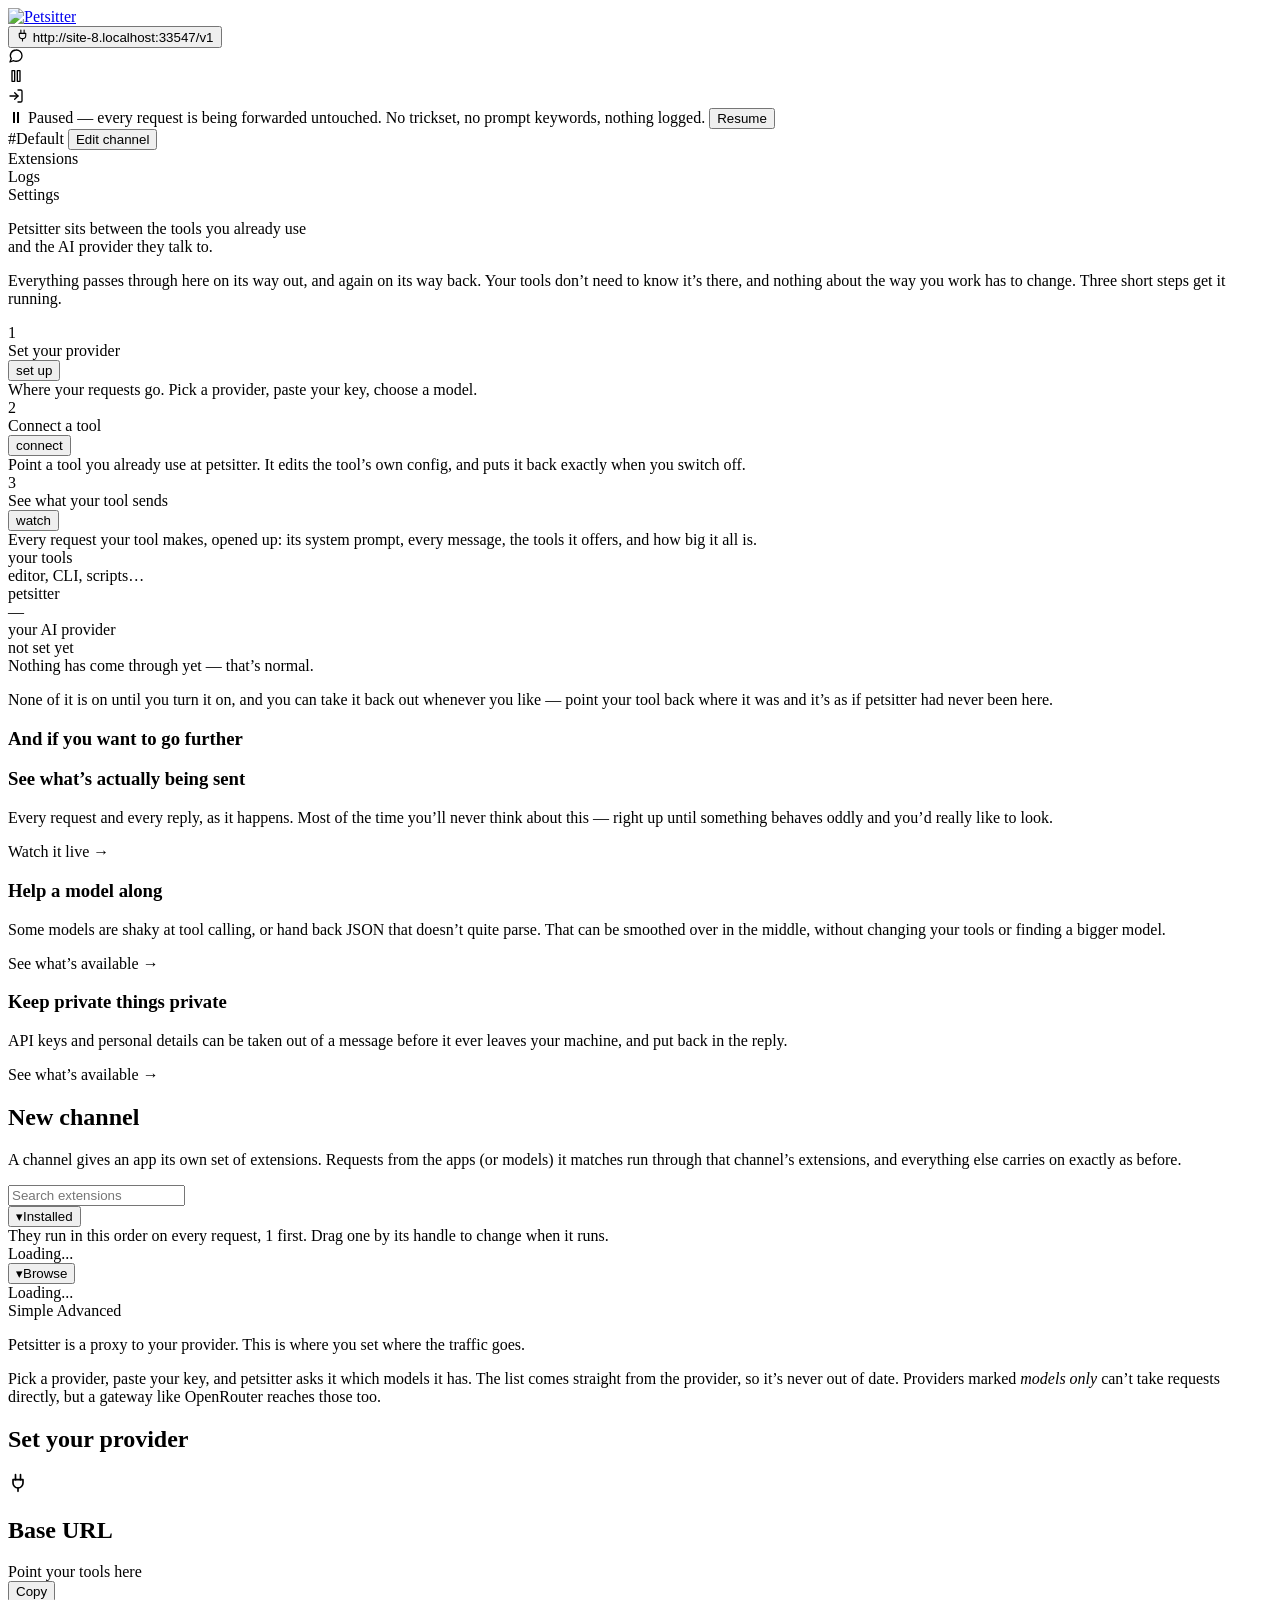
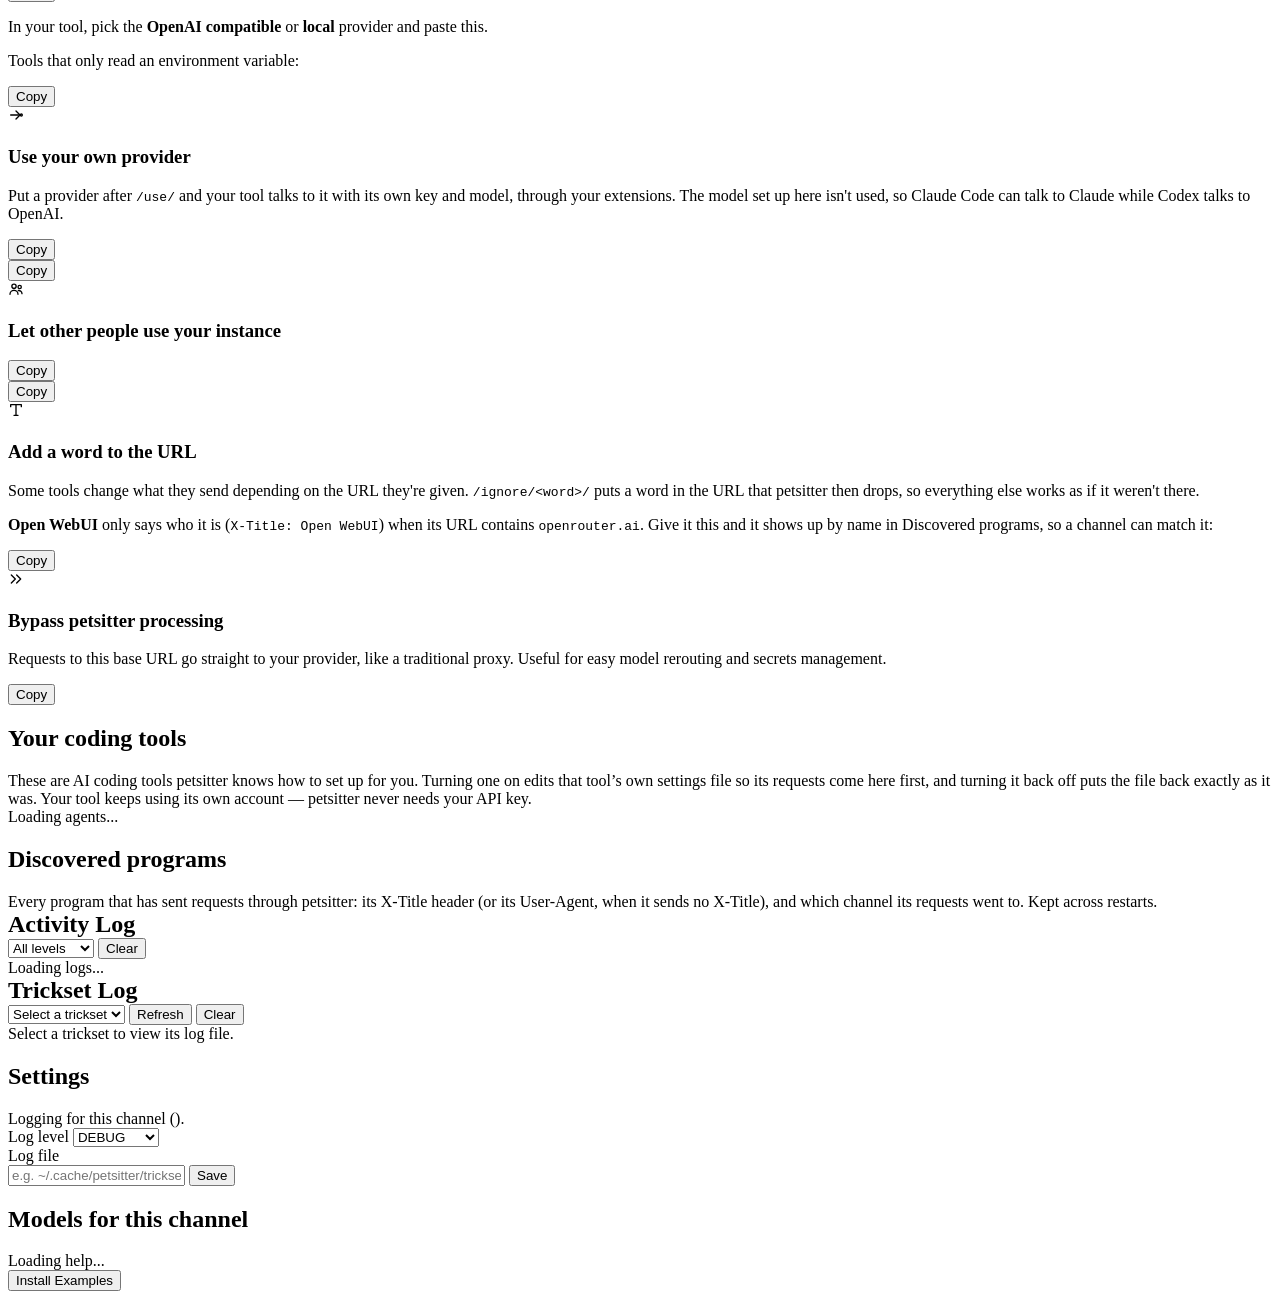
==== src/petsitter/gui/index.html @ 6521aab1 "Expose Petsitter, a new Help page, and streaming tool-call rewrites Expose Petsitter (new extension)" ====
<!DOCTYPE html>
<html lang="en">
<head>
<meta charset="UTF-8">
<meta name="viewport" content="width=device-width, initial-scale=1.0">
<title>PetSitter Dashboard</title>
<link rel="icon" type="image/png" href="/static/favicon.png">
<link rel="stylesheet" href="/static/styles.css">
<link rel="stylesheet" href="/static/vendor/github-dark.min.css">
<script src="/static/stream.js"></script>
<script src="/static/vendor/marked.min.js"></script>
<script src="/static/vendor/highlight.min.js"></script>
<script src="/static/vendor/mermaid.min.js"></script>
</head>
<body>

<header>
<div class="brand">
<a href="https://github.com/day50-dev/Petsitter" target="_blank" rel="noopener"><img src="/static/petsitter-logo-dark.svg" alt="Petsitter" id="brand-logo" title="Petsitter"></a>
</div>
<div class="info">
<button class="base-chip" id="base-chip" onclick="copyBaseUrl(this)" title="Base URL: click to copy">
<svg width="13" height="13" viewBox="0 0 24 24" fill="none" stroke="currentColor" stroke-width="2" stroke-linecap="round" stroke-linejoin="round" aria-hidden="true"><path d="M9 2v6"/><path d="M15 2v6"/><path d="M6 8h12v4a6 6 0 0 1-12 0V8z"/><path d="M12 18v4"/></svg>
<span id="base-chip-url"></span></button>
<div class="try-btn btn" id="try-btn" onclick="togglePlayground()" title="Try it &mdash; send a message through this channel">
<svg width="16" height="16" viewBox="0 0 24 24" fill="none" stroke="currentColor" stroke-width="2" stroke-linecap="round" stroke-linejoin="round"><path d="M21 11.5a8.4 8.4 0 0 1-9 8.4 8.9 8.9 0 0 1-3.8-.9L3 21l1.9-5.1A8.4 8.4 0 0 1 12 3a8.4 8.4 0 0 1 9 8.5z"/></svg>
</div>
<div class="pause-btn btn" id="pause-btn" onclick="togglePause()" title="Pause: forward every request untouched, no tricks, without shutting petsitter down">
<svg width="16" height="16" viewBox="0 0 24 24" fill="none" stroke="currentColor" stroke-width="2" stroke-linecap="round" stroke-linejoin="round"><rect x="6" y="4" width="4" height="16"/><rect x="14" y="4" width="4" height="16"/></svg>
</div>
<div class="exit-btn btn" onclick="shutdownPetsitter()" title="Shutdown &amp; restore configuration">
<svg width="16" height="16" viewBox="0 0 24 24" fill="none" stroke="currentColor" stroke-width="2" stroke-linecap="round" stroke-linejoin="round"><path d="M15 3h4a2 2 0 0 1 2 2v14a2 2 0 0 1-2 2h-4"/><polyline points="10 17 15 12 10 7"/><line x1="15" y1="12" x2="3" y2="12"/></svg>
</div>
</div>
</header>

<div class="paused-banner" id="paused-banner">
<span>&#9208; Paused &mdash; every request is being forwarded untouched. No trickset, no prompt keywords, nothing logged.</span>
<button class="btn btn-sm" onclick="togglePause()">Resume</button>
</div>

<div class="app-shell">
<!-- Channels are tricksets. Each one is a lane of traffic: requests from the
     apps (and models) it matches run through its extensions. They are all
     live at once; picking one here only chooses what the tabs show. -->
<nav class="chan-rail" id="chan-rail" aria-label="Channels"></nav>
<div class="rail-backdrop" onclick="toggleRail(true)" aria-hidden="true"></div>
<div class="app-main">
<!-- The selected channel, like a chat app's channel topic bar. -->
<div class="rule-bar" id="ts-bar">
<div class="rule-row">
<span class="chan-title"><span class="chan-glyph" id="chan-glyph">#</span><span id="rule-name">Default</span></span>
<span class="rule-sentence" id="rule-sentence"></span>
<button class="btn btn-sm btn-secondary" id="rule-edit-btn" onclick="openRuleEditor(false)">Edit channel</button>
</div>
<div class="rule-editor" id="rule-editor" hidden></div>
<div class="chan-off-note" id="chan-off-note" hidden></div>
</div>

<div class="tabs">
<div class="tab active" data-tab="tricks" onclick="switchTab('tricks')">Extensions</div>
<div class="tab" data-tab="logs" onclick="switchTab('logs')">Logs</div>
<div class="tab" data-tab="settings" onclick="switchTab('settings')">Settings</div>
</div>

<!-- === START HERE TAB === -->
<div class="tab-pane active" id="tab-intro">
<div class="intro">

  <p class="intro-lead">Petsitter sits between the tools you already use<br>and the AI provider they talk to.</p>
  <p class="intro-sub">Everything passes through here on its way out, and again on its way back.
  Your tools don&rsquo;t need to know it&rsquo;s there, and nothing about the way you work has to change.
  Three short steps get it running.</p>

  <div class="onboard" id="onboard">
    <div class="onboard-step" id="ob-step1" data-ob="1">
      <div class="ob-badge" id="ob-badge1">1</div>
      <div class="ob-content">
        <div class="ob-top"><div class="ob-title">Set your provider</div>
          <button class="btn btn-sm btn-neutral ob-toggle" id="ob-toggle1" onclick="obToggle(1)">set up</button></div>
        <div class="ob-desc">Where your requests go. Pick a provider, paste your key, choose a model.</div>
        <div class="ob-detail" id="ob-detail1" hidden>
          <div class="ob-sum" id="ob-sum1"></div>
          <div id="prov-panel-intro"></div>
        </div>
      </div>
    </div>
    <div class="onboard-step" id="ob-step2" data-ob="2">
      <div class="ob-badge" id="ob-badge2">2</div>
      <div class="ob-content">
        <div class="ob-top"><div class="ob-title">Connect a tool</div>
          <button class="btn btn-sm btn-neutral ob-toggle" id="ob-toggle2" onclick="obToggle(2)">connect</button></div>
        <div class="ob-desc">Point a tool you already use at petsitter. It edits the tool&rsquo;s own config, and puts it back exactly when you switch off.</div>
        <div class="ob-detail" id="ob-detail2" hidden>
          <div class="ob-sum" id="ob-sum2"></div>
          <div class="ob-tools" id="ob-tools"></div>
        </div>
      </div>
    </div>
    <div class="onboard-step" id="ob-step3" data-ob="3">
      <div class="ob-badge" id="ob-badge3">3</div>
      <div class="ob-content">
        <div class="ob-top"><div class="ob-title">See what your tool sends</div>
          <button class="btn btn-sm btn-neutral ob-toggle" id="ob-toggle3" onclick="obToggle(3)">watch</button></div>
        <div class="ob-desc">Every request your tool makes, opened up: its system prompt, every message, the tools it offers, and how big it all is.</div>
        <div class="ob-detail" id="ob-detail3" hidden>
          <div class="ob-sum" id="ob-sum3"></div>
          <div class="ob-demo">
            <div class="ob-demo-title">Context Monitor</div>
            <p>Use your tool as normal, or send a message from <b>Try it</b>, and watch each request show up.</p>
            <button class="btn btn-sm btn-primary" onclick="openContextMonitor()">Open Context Monitor</button>
          </div>
        </div>
      </div>
    </div>
  </div>

  <div class="intro-flow">
    <div class="inode">
      <div class="inode-name">your tools</div>
      <div class="inode-sub" id="intro-tools">editor, CLI, scripts&hellip;</div>
    </div>
    <div class="iwire"><i></i><i></i><i></i></div>
    <div class="inode inode-self">
      <div class="inode-name">petsitter</div>
      <div class="inode-sub" id="intro-listen">&mdash;</div>
    </div>
    <div class="iwire"><i></i><i></i><i></i></div>
    <div class="inode">
      <div class="inode-name">your AI provider</div>
      <div class="inode-sub" id="intro-model">not set yet</div>
    </div>
  </div>

  <div class="intro-status" id="intro-status">
    <span class="idot"></span><span id="intro-status-text">Nothing has come through yet &mdash; that&rsquo;s normal.</span>
  </div>

  <p class="intro-note">None of it is on until you turn it on, and you can take it back out whenever you
  like &mdash; point your tool back where it was and it&rsquo;s as if petsitter had never been here.</p>

  <div class="intro-more"><h3>And if you want to go further</h3></div>
  <div class="intro-cards">
    <div class="intro-card" role="button" tabindex="0" onclick="switchTab('logs')"
         onkeydown="if(event.key==='Enter'||event.key===' '){event.preventDefault();switchTab('logs');}">
      <h3>See what&rsquo;s actually being sent</h3>
      <p>Every request and every reply, as it happens. Most of the time you&rsquo;ll never think about
      this &mdash; right up until something behaves oddly and you&rsquo;d really like to look.</p>
      <span class="intro-go">Watch it live <span aria-hidden="true">&rarr;</span></span>
    </div>
    <div class="intro-card" role="button" tabindex="0" onclick="switchTab('tricks')"
         onkeydown="if(event.key==='Enter'||event.key===' '){event.preventDefault();switchTab('tricks');}">
      <h3>Help a model along</h3>
      <p>Some models are shaky at tool calling, or hand back JSON that doesn&rsquo;t quite parse.
      That can be smoothed over in the middle, without changing your tools or finding a bigger model.</p>
      <span class="intro-go">See what&rsquo;s available <span aria-hidden="true">&rarr;</span></span>
    </div>
    <div class="intro-card" role="button" tabindex="0" onclick="switchTab('tricks')"
         onkeydown="if(event.key==='Enter'||event.key===' '){event.preventDefault();switchTab('tricks');}">
      <h3>Keep private things private</h3>
      <p>API keys and personal details can be taken out of a message before it ever leaves
      your machine, and put back in the reply.</p>
      <span class="intro-go">See what&rsquo;s available <span aria-hidden="true">&rarr;</span></span>
    </div>
  </div>

</div>
</div>

<!-- === NEW CHANNEL: its own page, reached from the rail's "Add channel" === -->
<div class="tab-pane" id="tab-newchannel">
<div class="newchan">
<h2>New channel</h2>
<p class="newchan-lead">A channel gives an app its own set of extensions. Requests from the apps
(or models) it matches run through that channel&rsquo;s extensions, and everything else carries on
exactly as before.</p>
<div class="rule-editor newchan-form" id="newchannel-form"></div>
</div>
</div>

<!-- === TRICKS TAB (shown as "Extensions") === -->
<div class="tab-pane" id="tab-tricks">
<div class="tricks-context" id="tricks-context" hidden></div>
<div class="ext">
<aside class="card ext-side">
<input type="search" id="trick-search" class="ext-search" placeholder="Search extensions" title="Search by name, what it does, or keyword" oninput="filterAvailable()" spellcheck="false">
<section class="ext-sec ext-sec-installed" id="ext-sec-installed">
<button class="ext-sec-h" onclick="toggleExtSec('installed')" aria-expanded="true">
<span class="ext-chev" aria-hidden="true">&#9662;</span><span class="ext-sec-title">Installed</span><span class="ext-count" id="ext-installed-count"></span>
</button>
<div class="ext-sec-body">
<div class="ext-sec-desc">They run in this order on every request, 1 first. Drag one by its handle to change when it runs.</div>
<div id="loaded-tricks"><div class="loader">Loading...</div></div>
</div>
</section>
<section class="ext-sec ext-sec-browse" id="ext-sec-browse">
<button class="ext-sec-h" onclick="toggleExtSec('browse')" aria-expanded="true">
<span class="ext-chev" aria-hidden="true">&#9662;</span><span class="ext-sec-title">Browse</span><span class="ext-count" id="ext-browse-count"></span>
</button>
<div class="ext-sec-body">
<div id="available-tricks"><div class="loader">Loading...</div></div>
<div class="browse-status" id="avail-status"></div>
</div>
</section>
</aside>
<main class="card ext-detail" id="ext-detail"></main>
</div>
</div>

<!-- === MODELS TAB === -->
<div class="tab-pane" id="tab-models">
<div class="models-body">
<div class="ts-pills" id="model-method-pills">
<span class="pill active" id="mm-simple" onclick="setModelMethod('simple')">Simple</span>
<span class="pill" id="mm-advanced" onclick="setModelMethod('advanced')">Advanced</span>
</div>
<div id="model-method-simple">
<div class="tab-intro">
<p class="intro-lead">Petsitter is a proxy to your provider. This is where you set where the traffic goes.</p>
<p class="intro-sub">Pick a provider, paste your key, and petsitter asks it which models it has. The list comes
straight from the provider, so it&rsquo;s never out of date. Providers marked <em>models only</em> can&rsquo;t
take requests directly, but a gateway like OpenRouter reaches those too.</p>
</div>
<div class="card">
<div class="card-title"><h2>Set your provider</h2></div>
<div id="prov-panel-models"></div>
</div>
</div>
<div id="model-method-advanced" hidden>
<div class="card">
<div class="section-desc">Some tricks (kennel, multiconsult) route subtasks to a named role, so they reach more than
the default model. Set an API key to false (passthrough) to let the client supply its own key.</div>
<datalist id="role-model-list"></datalist>
<div class="models-list" id="model-list"><div class="loader">Loading...</div></div>
</div>
</div>
</div>
</div>

<!-- === CONNECTING: the address tools point at === -->
<div class="tab-pane" id="tab-connecting">
<div class="connecting">
<div id="upstream-error"></div>
<section class="info-card">
<div class="info-card-head">
<span class="info-card-icon" aria-hidden="true"><svg width="20" height="20" viewBox="0 0 24 24" fill="none" stroke="currentColor" stroke-width="2" stroke-linecap="round" stroke-linejoin="round"><path d="M9 2v6"/><path d="M15 2v6"/><path d="M6 8h12v4a6 6 0 0 1-12 0V8z"/><path d="M12 18v4"/></svg></span>
<div>
<h2>Base URL</h2>
<div class="info-card-sub">Point your tools here</div>
</div>
</div>
<div class="copy-row">
<code id="base-url"></code>
<button class="btn btn-primary" onclick="copyText('base-url', this)">Copy</button>
</div>
<p>In your tool, pick the <b>OpenAI compatible</b> or <b>local</b> provider and paste this.</p>
<div class="info-card-divider"></div>
<p class="connecting-sub">Tools that only read an environment variable:</p>
<div class="copy-row">
<code id="base-url-env"></code>
<button class="btn btn-secondary" onclick="copyText('base-url-env', this)">Copy</button>
</div>
</section>
<section class="conn-sec">
<div class="conn-sec-head"><span class="conn-sec-icon" aria-hidden="true"><svg width="16" height="16" viewBox="0 0 24 24" fill="none" stroke="currentColor" stroke-width="2" stroke-linecap="round" stroke-linejoin="round"><path d="M4 12h12"/><path d="M12 6l6 6-6 6"/><circle cx="20" cy="12" r="1.5"/></svg></span><h3>Use your own provider</h3></div>
<p>Put a provider after <code>/use/</code> and your tool talks to it with its own key and model, through your extensions. The model set up here isn't used, so Claude Code can talk to Claude while Codex talks to OpenAI.</p>
<div class="copy-row">
<code id="use-claude"></code>
<button class="btn btn-secondary" onclick="copyText('use-claude', this)">Copy</button>
</div>
<div class="copy-row">
<code id="use-codex"></code>
<button class="btn btn-secondary" onclick="copyText('use-codex', this)">Copy</button>
</div>
</section>
<section class="conn-sec">
<div class="conn-sec-head"><span class="conn-sec-icon" aria-hidden="true"><svg width="16" height="16" viewBox="0 0 24 24" fill="none" stroke="currentColor" stroke-width="2" stroke-linecap="round" stroke-linejoin="round"><circle cx="9" cy="8" r="3.2"/><path d="M3 20c0-3.3 2.7-6 6-6s6 2.7 6 6"/><circle cx="17.5" cy="9" r="2.5"/><path d="M15.5 14.3A5 5 0 0 1 21 19"/></svg></span><h3>Let other people use your instance</h3></div>
<p id="share-lead"></p>
<div id="share-rows"><div class="copy-row">
<code id="share-claude"></code>
<button class="btn btn-secondary" onclick="copyText('share-claude', this)">Copy</button>
</div>
<div class="copy-row">
<code id="share-codex"></code>
<button class="btn btn-secondary" onclick="copyText('share-codex', this)">Copy</button>
</div>
</div>
<div id="share-start" hidden><div class="copy-row">
<code id="share-cmd"></code>
<button class="btn btn-secondary" onclick="copyText('share-cmd', this)">Copy</button>
</div>
</div>
</section>
<section class="conn-sec">
<div class="conn-sec-head"><span class="conn-sec-icon" aria-hidden="true"><svg width="16" height="16" viewBox="0 0 24 24" fill="none" stroke="currentColor" stroke-width="2" stroke-linecap="round" stroke-linejoin="round"><path d="M4 7V4h16v3"/><path d="M9 20h6"/><path d="M12 4v16"/></svg></span><h3>Add a word to the URL</h3></div>
<p>Some tools change what they send depending on the URL they're given. <code>/ignore/&lt;word&gt;/</code> puts a word in the URL that petsitter then drops, so everything else works as if it weren't there.</p>
<p><b>Open WebUI</b> only says who it is (<code>X-Title: Open WebUI</code>) when its URL contains <code>openrouter.ai</code>. Give it this and it shows up by name in Discovered programs, so a channel can match it:</p>
<div class="copy-row">
<code id="ignore-openwebui"></code>
<button class="btn btn-secondary" onclick="copyText('ignore-openwebui', this)">Copy</button>
</div>
</section>
<section class="conn-sec">
<div class="conn-sec-head"><span class="conn-sec-icon" aria-hidden="true"><svg width="16" height="16" viewBox="0 0 24 24" fill="none" stroke="currentColor" stroke-width="2" stroke-linecap="round" stroke-linejoin="round"><path d="M5 6l6 6-6 6"/><path d="M13 6l6 6-6 6"/></svg></span><h3>Bypass petsitter processing</h3></div>
<p>Requests to this base URL go straight to your provider, like a traditional proxy. Useful for easy model rerouting and secrets management.</p>
<div class="copy-row">
<code id="bypass-url"></code>
<button class="btn btn-secondary" onclick="copyText('bypass-url', this)">Copy</button>
</div>
</section>
</div>
</div>

<!-- === AGENTS TAB === -->
<div class="tab-pane" id="tab-agents">
<div class="card">
<div class="card-title"><h2>Your coding tools</h2></div>
<div class="agent-description">These are AI coding tools petsitter knows how to set up for you. Turning one on
edits that tool&rsquo;s own settings file so its requests come here first, and turning it back off puts the
file back exactly as it was. Your tool keeps using its own account &mdash; petsitter never needs your API key.</div>
<div id="agent-setup-panel" style="display:none">
<div class="agent-log-panel" id="agent-log-panel">
<div class="agent-log-header">
<span id="agent-log-title">Setting up...</span>
<button class="btn btn-sm btn-secondary" onclick="closeAgentLog()" title="Close agent setup log">Close</button>
</div>
<div class="agent-log-content" id="agent-log-content"><div class="loader">Starting...</div></div>
<div class="agent-log-status" id="agent-log-status"></div>
</div>
</div>
<div id="agents-grid" class="agents-grid"><div class="loader">Loading agents...</div></div>
</div>
<div class="card" id="discovered-card">
<div class="card-title"><h2>Discovered programs</h2><span class="ext-count" id="discovered-count"></span></div>
<div class="section-desc">Every program that has sent requests through petsitter: its X-Title header (or its
User-Agent, when it sends no X-Title), and which channel its requests went to. Kept across restarts.</div>
<div id="discovered-list"></div>
</div>
</div>

<!-- === LOGS TAB === -->
<div class="tab-pane" id="tab-logs">
<div class="card">
<div class="log-controls">
<h2 style="margin:0">Activity Log</h2>

<select id="level-filter" onchange="changeLogLevel()" title="Filter log entries by level">
<option value="">All levels</option>
<option value="INFO">INFO</option>
<option value="DEBUG">DEBUG</option>
<option value="WARNING">WARNING</option>
<option value="ERROR">ERROR</option>
</select>
<button class="btn btn-secondary btn-sm" onclick="clearLogDisplay()" title="Clear all log entries">Clear</button>
<span class="log-count" id="log-count"></span>
</div>
<div class="log-viewer" id="log-viewer"><div class="loader">Loading logs...</div></div>
</div>

<div class="card">
<div class="log-controls">
<h2 style="margin:0">Trickset Log</h2>
<select id="tslog-select" onchange="refreshTricksetLog()" title="Trickset whose log file to view">
<option value="">Select a trickset</option>
</select>
<button class="btn btn-secondary btn-sm" onclick="refreshTricksetLog()" title="Reload the trickset's log file">Refresh</button>
<button class="btn btn-secondary btn-sm" onclick="clearTricksetLogDisplay()" title="Clear the trickset log view">Clear</button>
<span class="log-count" id="tslog-count"></span>
</div>
<div class="log-file" id="tslog-file" title="Log file path"></div>
<div class="log-viewer" id="tslog-viewer"><div class="empty">Select a trickset to view its log file.</div></div>
</div>
</div>

<!-- === SETTINGS TAB === -->
<div class="tab-pane" id="tab-settings">
<div class="card">
<h2>Settings</h2>
<div class="section-desc">Logging for this channel (<span id="ts-settings-scope"></span>).</div>
<div class="settings-group">
<div class="setting-row">
<label class="setting-label" for="ts-loglevel">Log level</label>
<select id="ts-loglevel" onchange="saveLoglevel(this.value)" title="Log level for this channel's log file">
<option value="DEBUG">DEBUG</option>
<option value="INFO">INFO</option>
<option value="WARNING">WARNING</option>
<option value="ERROR">ERROR</option>
</select>
</div>
<div class="setting-row">
<label class="setting-label" for="ts-logfile">Log file</label>
<div class="setting-input-row">
<input type="text" id="ts-logfile" spellcheck="false" autocomplete="off" placeholder="e.g. ~/.cache/petsitter/tricksets/name.log" title="Absolute path to this channel's log file">
<button class="btn btn-secondary btn-sm" onclick="saveLogfile()" title="Save this channel's log file path">Save</button>
</div>
</div>
</div>
</div>
<div class="card">
<h2>Models for this channel</h2>
<div class="section-desc" id="ts-models-note"></div>
<div class="models-list" id="ts-model-list"></div>
</div>
</div>

<!-- === HELP TAB === -->
<div class="tab-pane" id="tab-help">
<div class="card">
<div id="help-content"><div class="loader">Loading help...</div></div>
<div class="help-examples">
<button class="btn btn-accent" id="btn-install-examples" onclick="installExamples()" title="Install the example channels and their extensions">Install Examples</button>
<div id="install-examples-result" style="margin-top:8px"></div>
</div>
</div>
</div>
</div>
</div>

<script>
// ---- utils ----
function showToast(msg, isError) {
  const el = document.createElement('div');
  el.className = 'toast' + (isError ? ' error' : '');
  el.textContent = msg;
  document.body.appendChild(el);
  setTimeout(() => el.remove(), 2500);
}
async function fetchJSON(url, opts) {
  const r = await fetch(url, opts);
  if (!r.ok) { const e = await r.json().catch(()=>({})); throw new Error(e.error || r.statusText); }
  return r.json();
}
function escapeHtml(s) { return String(s).replace(/&/g,'&amp;').replace(/</g,'&lt;').replace(/>/g,'&gt;').replace(/"/g,'&quot;').replace(/'/g,'&#39;'); }
function html(strings, ...vals) {
  return strings.reduce((r, s, i) => r + s + (i < vals.length ? escapeHtml(vals[i]) : ''), '');
}

// ---- tabs ----
let currentTab = 'intro';

let _prevTab = null;
const NO_CHANNEL_TABS = ['intro', 'help', 'newchannel', 'connecting', 'agents', 'models'];
function switchTab(name) {
  // Changing the hash calls back into here for the tab we're already on;
  // per-page setup that resets state (the New channel form) runs on arrival only.
  const arriving = currentTab !== name;
  if (arriving) _prevTab = currentTab;
  if (name !== 'tricks') dismissTricksContext();
  currentTab = name;
  document.querySelectorAll('.tab').forEach(t => t.classList.toggle('active', t.dataset.tab === name));
  document.querySelectorAll('.tab-pane').forEach(p => p.classList.toggle('active', p.id === 'tab-'+name));
  // The trickset picker and filter bar belong to a trickset; on the intro they
  // are vocabulary nobody has met yet. This is a body class rather than an
  // inline style because switchTrickset() clears ts-bar's inline display
  // whenever it runs, which on boot happens after this.
  document.body.classList.toggle('on-intro', name === 'intro');
  document.body.classList.toggle('no-channel', NO_CHANNEL_TABS.includes(name));
  if (typeof _closeMobileRail === 'function') _closeMobileRail();
  if (typeof renderChannelRail === 'function') renderChannelRail();
  if (typeof queueFitExtPanes === 'function') queueFitExtPanes();
  if (name === 'intro') refreshIntro();
  if (name === 'help') loadHelpContent();
  if (name === 'connecting') paintBaseUrl();
  if (name === 'newchannel' && (arriving || _newChanPrefill)) openRuleEditor(true);
  // Always from the server: either picker (or the pet CLI) may have changed it.
  if (name === 'models') { fetchModels(); if (arriving) restoreProviderSelection(); }
  if (name === 'settings') renderChannelModels();
  if (name === 'logs') {
    populateTsLogSelect();
    refreshTricksetLog();
    startTricksetLogPolling();
  } else {
    stopTricksetLogPolling();
  }
  updateHash();
}

function updateHash() {
  // An open extension page gets its own link, so it can be shared.
  const ext = (currentTab === 'tricks' && _extSel) ? '/' + encodeURIComponent(_extSel) : '';
  location.hash = currentTab + '/' + selectedTrickset + ext;
}

function parseHash() {
  var raw = location.hash.replace('#', '') || 'intro/_default';
  var parts = raw.split('/');
  var tab = parts[0] || 'intro';
  var ts = parts[1] || '_default';
  var ext = parts[2] ? decodeURIComponent(parts.slice(2).join('/')) : null;
  if (NO_CHANNEL_TABS.includes(tab)) ts = '_default';
  var hasPane = !!document.getElementById('tab-' + tab);
  if (!hasPane) { tab = 'intro'; ts = '_default'; }
  return {tab, ts, ext};
}

let _helpLoaded = false;
let _mermaidReady = false;
// The one question Help can answer live: is anything coming through?
function renderHelpStatus() {
  const el = document.getElementById('help-status');
  if (!el) return;
  const progs = (_traffic.programs || []).slice().sort((a, b) => a.ago - b.ago);
  let html;
  if (_upstream && !_upstream.ok) {
    html = `<span class="hs-dot bad"></span><span><b>Your provider isn't answering.</b> ${escapeHtml(_upstream.error || _upstream.target || '')} `
      + `Check <a href="#models/_default">Models</a>.</span>`;
  } else if (!progs.length) {
    html = `<span class="hs-dot"></span><span><b>Nothing has come through yet.</b> Point a tool at `
      + `<code>${escapeHtml(baseUrl())}</code> (<a href="#connecting/_default">Connecting</a>) and use it.</span>`;
  } else {
    const name = p => escapeHtml(p.x_title || p.key || 'a program');
    const chans = p => Object.keys(p.channels || {}).map(c => c === '_default' ? 'Default' : '#' + c).join(', ');
    // Programs are remembered across restarts: only a recent request says it's working now.
    const recent = progs[0].ago < 3600;
    html = `<span class="hs-dot${recent ? ' ok' : ''}"></span><span><b>${recent ? "It's working." : 'Nothing in the last hour.'}</b> `
      + progs.slice(0, 3).map(p => `${name(p)}: ${p.count} request${p.count === 1 ? '' : 's'}, last ${_ago(p.ago)}, through ${escapeHtml(chans(p))}`).join('. ')
      + (progs.length > 3 ? `. And ${progs.length - 3} more on <a href="#agents/_default">Agents</a>` : '') + `.</span>`;
  }
  el.innerHTML = html;
}

async function loadHelpContent() {
  if (_helpLoaded) return;
  _helpLoaded = true;
  try {
    // docs/help.md. Its links to the other docs are relative to docs/: send
    // those to GitHub. Its screenshots ship in the package, under /static.
    const md = await (await fetch('/api/help')).text();
    const html = marked.parse(md);   // hard-wrapped: a single newline isn't a break
    const box = document.getElementById('help-content');
    box.innerHTML = html;
    box.querySelectorAll('img[src]').forEach(img => {
      img.src = img.getAttribute('src').replace(/^(\.\.\/)?src\/petsitter\/gui\//, '/static/');
      img.loading = 'lazy';
    });
    renderHelpStatus();
    const DOCS = 'https://github.com/day50-dev/Petsitter/blob/main/docs/';
    box.querySelectorAll('a[href]').forEach(a => {
      const href = a.getAttribute('href');
      if (/^(https?:|mailto:|#)/.test(href)) return;
      a.href = new URL(href, DOCS).href;
      a.target = '_blank';
      a.rel = 'noopener';
    });
    document.querySelectorAll('#help-content pre code').forEach(block => {
      if (!block.classList.contains('language-mermaid')) hljs.highlightElement(block);
    });
    renderMermaidDiagrams();
  } catch(e) {
    document.getElementById('help-content').innerHTML = '<div class="empty">Failed to load help content.</div>';
  }
}

async function renderMermaidDiagrams() {
  const blocks = document.querySelectorAll('#help-content pre code.language-mermaid');
  if (!blocks.length) return;
  if (!_mermaidReady) {
    try {
      mermaid.initialize({ startOnLoad: false, theme: 'dark', themeVariables: { darkMode: true } });
      _mermaidReady = true;
    } catch(e) {
      console.error('mermaid init failed:', e);
      return;
    }
  }
  for (const block of blocks) {
    try {
      const id = 'mermaid-' + Math.random().toString(36).slice(2, 9);
      const { svg } = await mermaid.render(id, block.textContent);
      const pre = block.closest('pre');
      const wrapper = document.createElement('div');
      wrapper.className = 'mermaid-diagram';
      wrapper.innerHTML = svg;
      pre.replaceWith(wrapper);
    } catch(e) {
      console.error('mermaid render failed:', e);
      block.closest('pre').classList.add('mermaid-error');
    }
  }
}

window.addEventListener('hashchange', function() {
  var p = parseHash();
  if (p.tab === 'tricks' && p.ext !== _extSel) {
    _extSel = p.ext;
    _extView = _defaultExtView(p.ext);
    document.querySelectorAll('.ext-item').forEach(el => el.classList.toggle('selected', el.dataset.key === _extSel));
    renderExtDetail();
  }
  switchTab(p.tab);
  if (p.ts !== '_default' || p.tab === 'tricks' || p.tab === 'models' || p.tab === 'settings') {
    selectedTrickset = p.ts;
    if (loadedTricksets[p.ts] || _availTricksets.some(a => a.name === p.ts)) switchTrickset(p.ts);
  }
});

// ---- start here ----
let _introSeen = 0;
let _introLastAt = 0;

async function refreshIntro() {
  try {
    const d = await fetchJSON('/api/info');
    const listen = document.getElementById('intro-listen');
    const model = document.getElementById('intro-model');
    if (listen) listen.textContent = d.listen_on || '--';
    if (model) {
      model.textContent = d.model_url
        ? (d.model_name ? d.model_name + ' @ ' + d.model_url : d.model_url)
        : 'not set yet';
    }
    // Nothing can flow through until a provider is chosen, so offer the
    // provider setup here rather than making a new visitor find the Models tab.
    const wasProvider = _ob.provider;
    _ob.provider = !!d.model_url;
    _ob.model = d.model_name || '';
    const pp = provById(d.provider_id);
    _ob.provLabel = (pp && pp.label) || (d.provider_id ? d.provider_id : '');
    // A step that just finished nudges the next one open, once. Only on the
    // intro tab, so a save from the Models tab doesn't yank the visitor back.
    if (currentTab === 'intro' && _ob.provider && !wasProvider && !_ob.tool) _ob.open[2] = true;
    paintOnboard();
  } catch (e) {
    // The intro is decoration; it must never take the rest of the page with it.
    console.warn('intro refresh failed:', e);
  }
  paintIntroTraffic();
}

// A visitor needs to see the thing react to their own traffic. This used to
// open its own EventSource to the log stream -- a second permanent connection to
// the same endpoint the Logs tab already streams, on top by default whether
// or not the Logs tab was ever opened. A browser caps how many simultaneous
// connections it will hold open to one origin (6 for HTTP/1.1, which is all
// uvicorn speaks here); two tabs of the dashboard open ate 4 of those on
// nothing but duplicate log streams, three tabs hit the ceiling and every
// other request -- images, /api/* calls, everything -- queued forever. Fixed
// by having the intro counter read off the logs the page already receives,
// via noteIntroTraffic() below, instead of opening its own stream. (Since then
// every tab shares one stream for the whole browser: see stream.js.)
function noteIntroTraffic(entry) {
  const msg = (entry && entry.message) || '';
  if (msg.indexOf('active tricks (') === -1) return;
  _introSeen++;
  _introLastAt = Date.now();
  paintIntroTraffic();
}

function paintIntroTraffic() {
  const status = document.getElementById('intro-status');
  const text = document.getElementById('intro-status-text');
  const flow = document.querySelector('.intro-flow');
  const tools = document.getElementById('intro-tools');
  if (!status || !text) return;

  const recent = _introLastAt && (Date.now() - _introLastAt < 10000);
  status.classList.toggle('live', !!_introSeen);
  if (flow) flow.classList.toggle('live', !!recent);

  if (!_introSeen) {
    text.textContent = "Nothing has come through yet \u2014 that's normal.";
    return;
  }
  const plural = _introSeen === 1 ? 'request has' : 'requests have';
  text.textContent = _introSeen + ' ' + plural + ' passed through'
    + (recent ? ' \u2014 just now.' : '.');
   if (tools && _introSeen) tools.textContent = 'something is connected';
  if (document.getElementById('tab-intro')) paintOnboard();
}

setInterval(paintIntroTraffic, 4000);

// ---- onboarding (the three steps a new visitor has to do) ----
// Provider, tool, first request. Each step is its own row that folds to a check
// once done, so the page reads as a list of three things to do, in order.
let _ob = {
  provider: false, provLabel: '', model: '',
  tool: false, toolName: '',
  open: {1: true, 2: false, 3: false},
};
let _obAgents = null;      // {id, name, ready}[]  -- filled by fetchAgents()
let _obRegistered = {};    // {id: true}          -- filled by fetchAgents()

function paintOnboard() {
  const done = [_ob.provider, _ob.tool, _introSeen > 0];
  const next = done.indexOf(false) + 1;   // 0 when all three are done

  const labels = {1: 'provider', 2: 'tool', 3: 'watch'};
  for (let n = 1; n <= 3; n++) {
    const step = document.getElementById('ob-step' + n);
    if (!step) continue;
    const isDone = done[n - 1];
    step.classList.toggle('done', isDone);
    step.classList.toggle('next', n === next);
    const badge = document.getElementById('ob-badge' + n);
    if (badge) badge.innerHTML = isDone ? '&#10003;' : String(n);
    const btn = document.getElementById('ob-toggle' + n);
    if (btn) btn.textContent = isDone ? 'change' : labels[n];
    // A step that just finished closes itself, so the check is the payoff and
    // the row folds to a single line. Reopening is the "change" button.
    if (isDone && !window['_obDone' + n]) _ob.open[n] = false;
    window['_obDone' + n] = isDone;
    const detail = document.getElementById('ob-detail' + n);
    if (detail) detail.hidden = !_ob.open[n];
  }
  for (let n = 1; n <= 3; n++) {
    const sum = document.getElementById('ob-sum' + n);
    if (!sum) continue;
    let line = '';
    if (n === 1) line = _ob.provider
      ? (_ob.provLabel + (_ob.model ? ' @ ' + _ob.model : '') + ' is set')
      : 'Pick one to start.';
    if (n === 2) line = _ob.tool
      ? _ob.toolName + ' is connected'
      : (_ob.provider ? 'Pick a tool to route through.' : 'Set a provider first.');
    if (n === 3) line = _introSeen > 0
      ? _introSeen + ' request' + (_introSeen === 1 ? '' : 's') + ' through so far'
      : 'Send one request through and open it up.';
    sum.textContent = line;
  }
}

function obToggle(n) {
  _ob.open[n] = !_ob.open[n];
  paintOnboard();
}

// Step three: see what your tool sends. Opens the Context Monitor's Live tab
// in Default, installing it there first if it isn't already.
async function openContextMonitor() {
  const path = 'tricks/context_monitor.py';
  try {
    if (selectedTrickset !== '_default') await switchTrickset('_default');
    const all = await fetchJSON('/api/tricks');
    if (!all.some(t => t.trickset === '_default' && t.path === path)) {
      await fetchJSON('/api/tricks/load', {method: 'POST', headers: {'Content-Type': 'application/json'},
                                           body: JSON.stringify({path, trickset: '_default'})});
    }
    // Selection first: switchTab writes the hash, and the hash listener would
    // otherwise reset it to whatever the old hash said.
    _extSel = extKey(path);
    _extView = 'live';
    switchTab('tricks');
    await fetchTricks();
  } catch(e) { showToast(e.message, true); }
}

// The step-two tool list. fetchAgents() owns the full grid on the Agents tab;
// this is the same data, reduced to the tools someone can actually turn on now.
function paintOnboardTools() {
  const el = document.getElementById('ob-tools');
  if (!el || !_obAgents) return;
  el.innerHTML = _obAgents.map(a => {
    const on = _obRegistered[a.id];
    const btn = on
      ? `<button class="btn btn-sm btn-secondary" onclick="switchTab('agents')">&#10003; connected</button>`
      : `<button class="btn btn-sm btn-secondary" onclick="obConnectTool('${escapeHtml(a.id)}')">connect</button>`;
    return `<div class="ob-tool${on ? ' on' : ''}"><span class="ob-tool-name">${escapeHtml(a.name)}</span>${btn}</div>`;
  }).join('');
}

async function obConnectTool(id) {
  const name = (window._agentNames && window._agentNames[id]) || id;
  await toggleAgent(id, true);
  _ob.tool = true; _ob.toolName = name;
  paintOnboard();
}

// ---- discovered programs ----
// What each program actually sends (X-Title, models) and where its requests
// went. The answer to "my channel isn't catching it": the X-Title is right
// here, next to the channel that did get it.
const _discOpen = new Set();   // rows showing their header sample

function toggleDiscovered(key) {
  if (_discOpen.has(key)) _discOpen.delete(key); else _discOpen.add(key);
  renderDiscovered();
}

function _discDetail(p) {
  const h = p.sample_headers;
  if (!h || !Object.keys(h).length) {
    return `<div class="disc-detail"><span class="disc-dim">No header sample yet: it&rsquo;s captured on this program&rsquo;s next request.</span></div>`;
  }
  return `<div class="disc-detail"><div class="disc-detail-head">Headers from its most recent request &middot; ${_ago(p.ago)}</div>`
    + `<div class="disc-headers">` + Object.entries(h).sort((a, b) => a[0].localeCompare(b[0])).map(([k, v]) =>
      `<span class="hk">${escapeHtml(k)}</span><span class="hv">${escapeHtml(v)}</span>`).join('') + `</div></div>`;
}

function renderDiscovered() {
  const list = document.getElementById('discovered-list');
  if (!list) return;
  const programs = _traffic.programs || [];
  document.getElementById('discovered-count').textContent = programs.length || '';
  if (!programs.length) {
    list.innerHTML = '<div class="empty">Nothing yet. Run a program through petsitter and it shows up here, with the X-Title it sends.</div>';
    return;
  }
  list.innerHTML = `<div class="disc-table">`
    + `<div class="disc-row disc-head"><span>X-Title / User-Agent</span><span>Models</span><span>Went to</span><span>Requests</span><span></span></div>`
    + programs.map(p => {
      const models = Object.entries(p.models || {}).sort((a, b) => b[1] - a[1]);
      const chans = Object.entries(p.channels || {}).sort((a, b) => b[1] - a[1]);
      const topModel = models.length ? models[0][0] : '';
      // X-Title when it sends one, else its (most used) User-Agent
      const uas = Object.entries(p.user_agents || {}).sort((a, b) => b[1] - a[1]);
      const who = p.x_title || (uas.length ? uas[0][0] : '');
      const xt = who ? `<code title="${escapeHtml(who)}">${escapeHtml(who)}</code>` : '<span class="disc-dim">&mdash;</span>';
      const key = escapeHtml(JSON.stringify(p.key || p.x_title));
      const k = p.key || p.x_title;
      const open = _discOpen.has(k);
      return `<div class="disc-row${open ? ' open' : ''}" data-key="${escapeHtml(k)}" onclick="if(!event.target.closest('button,a'))toggleDiscovered(this.dataset.key)" title="Click to see the headers it sends">`
        + `<span class="disc-who"><span class="disc-caret" aria-hidden="true">${open ? '&#9662;' : '&#9656;'}</span>${xt}</span>`
        + `<span class="disc-models">${models.map(([m, n]) => `<code title="${n} requests">${escapeHtml(m)}</code>`).join(' ') || '&mdash;'}</span>`
        + `<span class="disc-chans">${chans.map(([c, n]) => `<a href="#" class="disc-chan" onclick="openChannel(${escapeHtml(JSON.stringify(c))});return false" title="${n} requests">${c === '_default' ? '&lowast; Default' : '#' + escapeHtml(c)}</a>`).join(' ')}</span>`
        + `<span class="disc-n">${p.count}<i>${_ago(p.ago)}</i></span>`
        + `<span class="disc-actions"><button class="btn btn-sm btn-neutral" onclick="newChannelFor(${key})">New channel for this</button>`
        + `<button class="btn btn-sm btn-secondary" onclick="forgetProgram(${key})" title="Remove from this list">Forget</button></span>`
        + `</div>`
        + (open ? _discDetail(p) : '');
    }).join('') + `</div>`;
}

// Prefill from what identifies the program: its X-Title if it sends one, else
// its User-Agent's product name with a wildcard (so version bumps still match),
// else the model it uses.
function newChannelFor(key) {
  const p = (_traffic.programs || []).find(x => (x.key || x.x_title) === key) || {};
  const uas = Object.entries(p.user_agents || {}).sort((a, b) => b[1] - a[1]);
  const models = Object.entries(p.models || {}).sort((a, b) => b[1] - a[1]);
  let ua = '';
  if (!p.x_title && uas.length) {
    const product = uas[0][0].split(/[\/\s]/)[0];
    ua = product ? product + '*' : uas[0][0];
  }
  _newChanPrefill = {xtitle: p.x_title || '', ua,
                     model: (!p.x_title && !ua && models.length) ? models[0][0] : '',
                     name: p.x_title || (ua ? ua.replace(/\*$/, '') : '')};
  if (currentTab === 'newchannel') openRuleEditor(true); else switchTab('newchannel');
}

async function forgetProgram(key) {
  try {
    await fetchJSON('/api/discovered/forget', {method: 'POST', headers: {'Content-Type': 'application/json'},
                                                body: JSON.stringify({key})});
    await fetchTraffic();
  } catch(e) { showToast(e.message, true); }
}

// ---- base URL ----
// The address the browser used is the one other tools on the same network use.
function baseUrl() { return location.origin + '/v1'; }

function copyBaseUrl(btn) {
  const span = document.getElementById('base-chip-url');
  const was = span.textContent;
  copyText('base-chip-url', null, ok => {
    span.textContent = ok ? 'copied' : was;
    setTimeout(() => { span.textContent = was; }, 1200);
  });
}

function paintBaseUrl() {
  const base = baseUrl();
  document.getElementById('base-url').textContent = base;
  document.getElementById('base-url-env').textContent = `OPENAI_BASE_URL=${base} your-program`;
  document.getElementById('bypass-url').textContent = location.origin + '/bypass/v1';
  document.getElementById('use-claude').textContent = `ANTHROPIC_BASE_URL=${location.origin}/use/anthropic.com claude`;
  document.getElementById('use-codex').textContent = `OPENAI_BASE_URL=${location.origin}/use/openai.com/v1 codex`;
  document.getElementById('ignore-openwebui').textContent = `${location.origin}/ignore/openrouter.ai/v1`;
  paintShare();
}

// Whether other machines can reach this petsitter, and the address they'd use.
const _LOCAL_HOSTS = ['', 'localhost', '127.0.0.1', '::1', '[::1]'];
function paintShare() {
  const info = _info || {};
  const lead = document.getElementById('share-lead');
  if (!lead) return;
  const port = location.port || (location.protocol === 'https:' ? '443' : '80');
  const onlyHere = _LOCAL_HOSTS.includes((info.listen_host || '').toLowerCase());
  document.getElementById('share-rows').hidden = onlyHere;
  document.getElementById('share-start').hidden = !onlyHere;
  if (onlyHere) {
    lead.innerHTML = 'Anyone who can reach this machine can point their tool here with <b>their own</b> key and provider, '
      + 'and get your extensions: logging, tool monitoring, context analysis. Nothing to install. '
      + 'Right now petsitter only accepts connections from this machine; start it like this to let others in:';
    document.getElementById('share-cmd').textContent = `petsitter -l 0.0.0.0:${port}`;
    return;
  }
  const host = _LOCAL_HOSTS.includes(location.hostname) ? `${info.hostname || 'this-machine'}:${port}` : location.host;
  lead.innerHTML = 'Anyone who can reach this machine can point their tool here with <b>their own</b> key and provider, '
    + 'and get your extensions: logging, tool monitoring, context analysis. Nothing to install. Send them this:';
  document.getElementById('share-claude').textContent = `ANTHROPIC_BASE_URL=http://${host}/use/anthropic.com claude`;
  document.getElementById('share-codex').textContent = `OPENAI_BASE_URL=http://${host}/use/openai.com/v1 codex`;
}

function copyText(id, btn, after) {
  const text = document.getElementById(id).textContent;
  const done = ok => {
    if (after) after(ok);
    if (!btn) return;
    const was = btn.textContent;
    btn.textContent = ok ? 'Copied' : 'Select and copy';
    setTimeout(() => { btn.textContent = was; }, 1400);
  };
  // navigator.clipboard only exists on https or localhost; over plain http
  // to another machine, fall back to the old select-and-copy.
  if (navigator.clipboard && window.isSecureContext) {
    navigator.clipboard.writeText(text).then(() => done(true), () => done(false));
    return;
  }
  const ta = document.createElement('textarea');
  ta.value = text;
  ta.style.position = 'fixed'; ta.style.opacity = '0';
  document.body.appendChild(ta);
  ta.select();
  let ok = false;
  try { ok = document.execCommand('copy'); } catch(e) {}
  ta.remove();
  done(ok);
}

document.addEventListener('DOMContentLoaded', () => {
  const el = document.getElementById('base-chip-url');
  if (el) el.textContent = baseUrl();
});

// ---- info ----
let _upstream = null;   // the last call to the provider, from /api/info

// A failed last hop gets a "!" on Connecting and the actual error on its page:
// "can't reach", a 401 from a bad key, a gateway's 502 body, whatever it was.
function paintUpstream() {
  const el = document.getElementById('upstream-error');
  if (!el) return;
  const u = _upstream;
  if (!u || u.ok) { el.innerHTML = ''; return; }
  el.innerHTML = `<section class="upstream-error">`
    + `<button class="upstream-dismiss" onclick="dismissUpstream()" title="Dismiss" aria-label="Dismiss">&times;</button>`
    + `<div class="upstream-error-head"><span class="chan-alert">!</span>`
    + `<div><b>Unable to reach <code>${escapeHtml(u.target)}</code></b>`
    + `<div class="upstream-error-sub">${u.status ? 'HTTP ' + u.status + ' &middot; ' : ''}${_ago(u.ago)}. Clears on the next request that gets through.</div></div></div>`
    + `<pre>${escapeHtml(u.error || '(no detail)')}</pre></section>`;
}

async function dismissUpstream() {
  _upstream = null;
  paintUpstream();
  if (typeof renderChannelRail === 'function') renderChannelRail();
  try { await fetchJSON('/api/upstream/clear', {method: 'POST'}); } catch(e) { showToast(e.message, true); }
}

let _info = null;
async function fetchInfo() {
    try {
      const d = await fetchJSON('/api/info');
      _info = d;
      if (currentTab === 'connecting') paintShare();
      _upstream = d.upstream || null;
      paintUpstream();
      if (typeof renderChannelRail === 'function') renderChannelRail();
      // The version lives in the logo's tooltip now; the header shows the base URL.
      document.getElementById('brand-logo').title = 'Petsitter v' + (d.version || '?');
    } catch(e) { console.error(e); }
  }

// ---- pause (kill switch) ----
// Unregistering a client only edits ~/.claude/settings.json, which a client
// process already running never re-reads -- so it cannot stop a session that
// already has ANTHROPIC_BASE_URL baked into its environment from continuing
// to send requests here. This is the thing that actually works for that
// case: flip it and every request from every client, no matter what they
// think their config is, gets forwarded untouched starting immediately.
// Streamed over SSE rather than polled, so the banner updates the instant it's
// toggled from another tab, the CLI, or another dashboard session, and there's
// no request flooding the log when nothing has changed.
function renderPauseState(paused) {
  const btn = document.getElementById('pause-btn');
  const banner = document.getElementById('paused-banner');
  if (btn) btn.classList.toggle('active', !!paused);
  if (banner) banner.classList.toggle('visible', !!paused);
}

// Over the browser's one shared stream (stream.js), like the logs below.
function startPauseStream() {
  PetsitterStream.subscribe('pause', d => renderPauseState(d && d.paused));
}

async function togglePause() {
  const btn = document.getElementById('pause-btn');
  const nowPaused = !(btn && btn.classList.contains('active'));
  try {
    const d = await fetchJSON('/api/pause', {
      method: 'POST', headers: {'Content-Type':'application/json'},
      body: JSON.stringify({paused: nowPaused})
    });
    renderPauseState(d.paused);
    showToast(d.paused ? 'Paused — forwarding everything untouched' : 'Resumed — tricks are active again');
  } catch(e) { showToast(e.message, true); }
}

// ---- tricks ----
let _dragName = null;

// ---- extensions ----
// The dashboard calls tricks "extensions": the store-and-detail-page shape
// people know from their editor. Code, CLI and config still say trick.
//
// Two lists feed one detail pane. _installed is what the selected trickset
// runs; _catalog is everything that could be installed (bundled files plus
// the community index). An entry is identified by extKey(), so an installed
// trick and its catalog entry land on the same page.
let _installed = [];
let _allTricks = [];   // every channel's, for the sidebar's "!"
let _catalog = [];
let _extSel = null;          // extKey of the extension shown in the detail pane
let _extView = 'details';    // live | details | source
let _extViewPending = false; // a linked extension waits for the installed list to pick its tab
let _readmeCache = {};       // community readmes, fetched on first view

function extKey(path) {
  const m = /^pkg:(.+)@[^@]+$/.exec(path || '');
  return m ? 'pkg:' + m[1] : 'file:' + (path || '');
}

const _catHue = {};
function extAvatar(name, category, big) {
  const cat = category || 'Other';
  if (!(cat in _catHue)) {
    let h = 0; for (const c of cat) h = (h * 31 + c.charCodeAt(0)) % 360;
    _catHue[cat] = h;
  }
  const words = String(name || '?').replace(/[^A-Za-z0-9 ]/g, ' ').trim().split(/\s+/);
  const letters = (words.length > 1 ? words[0][0] + words[1][0] : words[0].slice(0, 2)).toUpperCase();
  return `<span class="ext-avatar${big ? ' ext-avatar-lg' : ''}" style="--h:${_catHue[cat]}" aria-hidden="true">${escapeHtml(letters)}</span>`;
}

// The first line of an extension's readme is a plain sentence written for
// people; __brief__ is often shorthand. Prefer the sentence.
function extTagline(e) {
  const first = (e.readme || '').split('\n')[0].trim();
  return first || e.brief || '';
}

function _matchesSearch(e) {
  if (!trickSearch) return true;
  const hay = [e.display_name, e.name, e.path, e.brief, extTagline(e), e.category, e.prompt_keyword, ...(e.keywords || [])].join(' ').toLowerCase();
  return hay.includes(trickSearch);
}

// Channels with a turned-on extension reporting a problem (Trick.problems),
// as a string so a change is easy to spot.
function _channelProblems() {
  return [...new Set(_allTricks.filter(t => t.enabled !== false && (t.problems || []).length)
    .map(t => t.trickset))].sort().join('\n');
}

function _problemCard(e) {
  const ps = e.problems || [];
  if (!ps.length) return '';
  const md = s => escapeHtml(s).replace(/`([^`]+)`/g, '<code>$1</code>');
  return `<section class="upstream-error ext-problem"><div class="upstream-error-head"><span class="chan-alert">!</span>`
    + `<div><b>${ps.length === 1 ? 'Not Fully Working' : `${ps.length} Problems`}</b>`
    + ps.map(p => `<div class="ext-problem-line">${md(p)}</div>`).join('') + `</div></div></section>`;
}

async function fetchTricks() {
  const el = document.getElementById('loaded-tricks');
  try {
    const all = await fetchJSON('/api/tricks');
    const hadProblems = _channelProblems();
    _allTricks = all;
    _installed = all.filter(t => t.trickset === selectedTrickset);
    if (_channelProblems() !== hadProblems) renderChannelRail();
  } catch(e) { el.innerHTML = '<div class="loader">Error loading extensions</div>'; return; }
  document.getElementById('ext-installed-count').textContent = _installed.length || '';
  if (_extViewPending && _extSel) { _extView = _defaultExtView(_extSel); _extViewPending = false; }
  const shown = _installed.filter(_matchesSearch);
  if (!_installed.length) {
    el.innerHTML = '<div class="ext-empty">Nothing installed yet. Pick one from Browse below.</div>';
  } else if (!shown.length) {
    el.innerHTML = '<div class="ext-empty">No installed extension matches.</div>';
  } else {
    el.innerHTML = shown.map(t => {
      const on = t.enabled !== false;
      const key = extKey(t.path);
      const nm = t.display_name || t.name;
      // Their order is the order they run in: a grip and a number say so.
      const pos = _installed.indexOf(t) + 1;
      return `<div class="trick-item ext-item${key === _extSel ? ' selected' : ''}${on ? '' : ' is-off'}" draggable="true" data-name="${escapeHtml(t.name)}" data-id="${escapeHtml(t.id || '')}" data-key="${escapeHtml(key)}" onclick="selectExt(this.dataset.key)" title="${escapeHtml(extTagline(t) || nm)}">`
        + `<span class="grip" title="Drag to change when it runs" aria-hidden="true"><svg width="8" height="14" viewBox="0 0 8 14"><circle cx="2" cy="2" r="1.3"/><circle cx="6" cy="2" r="1.3"/><circle cx="2" cy="7" r="1.3"/><circle cx="6" cy="7" r="1.3"/><circle cx="2" cy="12" r="1.3"/><circle cx="6" cy="12" r="1.3"/></svg></span>`
        + `<span class="ext-pos" title="Runs ${pos === 1 ? 'first' : 'number ' + pos}">${pos}</span>`
        + extAvatar(nm, t.category)
        + `<div class="info"><div class="name">${escapeHtml(nm)}</div><div class="brief">${escapeHtml(extTagline(t))}</div></div>`
        + (on && (t.problems || []).length ? `<span class="chan-alert" title="${escapeHtml(t.problems.join(' '))}">!</span>` : '')
        + `<button class="toggle ${on ? 'on' : 'off'}" onclick="event.stopPropagation();toggleTrick(this,'${escapeHtml(t.name)}',${!on})" title="${on ? 'Turn off' : 'Turn on'}" aria-label="${on ? 'Turn off' : 'Turn on'} ${escapeHtml(nm)}"></button>`
        + `</div>`;
    }).join('');
  }
  renderAvailable();
  renderExtDetail();
}

document.getElementById('loaded-tricks').addEventListener('dragstart', function(e) {
  const item = e.target.closest('.trick-item');
  if (!item) return;
  _dragName = item.dataset.name;
  item.classList.add('dragging');
  e.dataTransfer.effectAllowed = 'move';
});

document.getElementById('loaded-tricks').addEventListener('dragend', function(e) {
  const item = e.target.closest('.trick-item');
  if (item) item.classList.remove('dragging');
  document.querySelectorAll('.trick-item.drag-over').forEach(el => el.classList.remove('drag-over'));
});

document.getElementById('loaded-tricks').addEventListener('dragover', function(e) {
  e.preventDefault();
  e.dataTransfer.dropEffect = 'move';
  const target = e.target.closest('.trick-item');
  if (!target || target.dataset.name === _dragName) return;
  document.querySelectorAll('.trick-item.drag-over').forEach(el => el.classList.remove('drag-over'));
  target.classList.add('drag-over');
});

document.getElementById('loaded-tricks').addEventListener('drop', function(e) {
  e.preventDefault();
  document.querySelectorAll('.trick-item.drag-over, .trick-item.dragging').forEach(el => el.classList.remove('drag-over', 'dragging'));
  const target = e.target.closest('.trick-item');
  if (!target || !_dragName || target.dataset.name === _dragName) return;
  const items = [...document.querySelectorAll('#loaded-tricks .trick-item')];
  const fromIdx = items.findIndex(el => el.dataset.name === _dragName);
  const toIdx = items.findIndex(el => el.dataset.name === target.dataset.name);
  if (fromIdx === -1 || toIdx === -1) return;
  reorderTrick(_dragName, toIdx);
});

async function toggleTrick(btn, name, enabled) {
  const item = btn.closest('.trick-item');
  await setTrickEnabled(item ? item.dataset.id : '', name, enabled);
}

async function setTrickEnabled(id, name, enabled) {
  try {
    if (!id) { showToast('Cannot toggle: missing extension ID', true); return; }
    const d = await fetchJSON('/api/tricksets/' + encodeURIComponent(selectedTrickset), { method:'PUT', headers:{'Content-Type':'application/json'}, body:JSON.stringify({tricks: [{id, enabled}]}) });
    if (d.success) showToast(name + ': ' + (enabled ? 'on' : 'off'));
    fetchTricks();
  } catch(e) { showToast(e.message, true); }
}

async function reorderTrick(name, newIndex) {
  try {
    await fetchJSON('/api/tricks/reorder', { method:'POST', headers:{'Content-Type':'application/json'}, body:JSON.stringify({name, new_index: newIndex, trickset: selectedTrickset}) });
    fetchTricks();
  } catch(e) { showToast(e.message, true); }
}

async function editKeyword(id, name, current) {
  const val = prompt('Override prompt keyword for ' + name + ':', current || '');
  if (val === null) return;
  const keyword = val.trim() || null;
  try {
    await fetchJSON('/api/tricksets/' + encodeURIComponent(selectedTrickset), {
      method: 'PUT',
      headers: {'Content-Type': 'application/json'},
      body: JSON.stringify({ tricks: [{ id, keyword }] })
    });
    fetchTricks();
  } catch(e) { showToast(e.message, true); }
}

let trickSearch = '';

let _availTimer = null;
function filterAvailable() {
  trickSearch = document.getElementById('trick-search').value.toLowerCase();
  clearTimeout(_availTimer);
  _availTimer = setTimeout(() => { fetchTricks(); fetchAvailable(); }, 180);
}

let _remoteMeta = null;
async function fetchAvailable() {
  // Two sources, one catalog: bundled .py files and the community index.
  // Where an extension came from changes its page, not where you look for it.
  const localP = fetchJSON('/api/tricks/available').catch(() => null);
  const params = new URLSearchParams();
  if (trickSearch) params.set('q', trickSearch);
  if (browseAll) params.set('all', '1');
  const remoteP = fetchJSON('/api/registry?' + params.toString()).catch(e => ({error: e.message, tricks: []}));
  const [local, remote] = await Promise.all([localP, remoteP]);

  if (local === null && (!remote || !remote.tricks.length)) {
    document.getElementById('available-tricks').innerHTML = '<div class="loader">Error loading</div>';
    return;
  }
  _remoteMeta = remote;
  const locals = (local || []).map(f => Object.assign({}, f, {source: 'bundled', key: extKey(f.path)}));
  const remotes = ((remote && remote.tricks) || []).map(t => Object.assign({}, t, {
    source: 'community', key: 'pkg:' + t.name,
    path: 'pkg:' + t.name + '@' + t.version,
  }));
  _catalog = locals.concat(remotes);
  renderAvailable();
  renderExtDetail();
}

function renderAvailable() {
  const el = document.getElementById('available-tricks');
  const status = document.getElementById('avail-status');
  const installedKeys = new Set(_installed.map(t => extKey(t.path)));
  const locals = _catalog.filter(e => e.source === 'bundled' && !installedKeys.has(e.key) && _matchesSearch(e))
    .sort((a, b) => (a.display_name || a.path).localeCompare(b.display_name || b.path));
  const remotes = _catalog.filter(e => e.source === 'community' && !installedKeys.has(e.key));
  const remote = _remoteMeta;

  const item = e => {
    const nm = e.display_name || e.name || e.path;
    const install = e.source === 'community'
      ? `installFromIndex(${escapeHtml(JSON.stringify(e.name))},${escapeHtml(JSON.stringify(e.version))})`
      : `loadTrick(${escapeHtml(JSON.stringify(e.path))})`;
    return `<div class="ext-item ext-browse-item${e.key === _extSel ? ' selected' : ''}" data-key="${escapeHtml(e.key)}" onclick="selectExt(this.dataset.key)" title="${escapeHtml(extTagline(e) || nm)}">`
      + extAvatar(nm, e.category)
      + `<div class="info"><div class="name">${escapeHtml(nm)}</div><div class="brief">${escapeHtml(extTagline(e))}</div></div>`
      + `<button class="ext-add" onclick="event.stopPropagation();${install}" aria-label="Install ${escapeHtml(nm)}">Install</button>`
      + `</div>`;
  };

  // Categories are whatever the authors chose; there's no fixed list. Group
  // by what's here, alphabetically, "Other" last, and skip headers when a
  // search has narrowed everything to a single group.
  const groups = new Map();
  for (const e of locals) {
    const cat = (e.category || '').trim() || 'Other';
    if (!groups.has(cat)) groups.set(cat, []);
    groups.get(cat).push(e);
  }
  const names = [...groups.keys()].sort((a, b) => a === 'Other' ? 1 : b === 'Other' ? -1 : a.localeCompare(b));
  let out = groups.size <= 1
    ? locals.map(item).join('')
    : names.map(n => `<div class="avail-category">${escapeHtml(n)}</div>` + groups.get(n).map(item).join('')).join('');
  if (remotes.length) out += '<div class="avail-category">Community</div>' + remotes.map(item).join('');

  const hidden = (remote && !browseAll && !trickSearch) ? (remote.total || 0) - remotes.length : 0;
  if (hidden > 0) out += `<div class="avail-more" onclick="setScope(true)">Show ${hidden} more from the community</div>`;
  else if (browseAll && remote && remote.total) out += '<div class="avail-more" onclick="setScope(false)">Show featured only</div>';

  document.getElementById('ext-browse-count').textContent = (locals.length + remotes.length) || '';
  el.innerHTML = out || (trickSearch
    ? `<div class="ext-empty">Nothing matching &ldquo;${escapeHtml(trickSearch)}&rdquo;${browseAll ? '' : ' &mdash; <a href="#" onclick="setScope(true);return false">search the whole community index</a>'}</div>`
    : '<div class="ext-empty">No extensions found</div>');

  if (remote && (remote.unavailable || remote.error)) {
    // Nothing is broken locally; the community index is just not reachable.
    status.innerHTML = `<span title="${escapeHtml(remote.unavailable || remote.error)}">Community index unavailable</span>`;
  } else {
    status.textContent = '';
  }
}

// Opening an extension lands on its Live page when it's installed and has
// one: seeing it work is the point. Everything else opens on Details.
function _defaultExtView(key) {
  const inst = _installed.find(t => extKey(t.path) === key);
  return inst && inst.has_ui ? 'live' : 'details';
}

// The two sections fold like an editor's side panel; remembered per browser.
function toggleExtSec(which, force) {
  const sec = document.getElementById('ext-sec-' + which);
  if (!sec) return;
  const collapsed = force !== undefined ? force : !sec.classList.contains('collapsed');
  sec.classList.toggle('collapsed', collapsed);
  sec.querySelector('.ext-sec-h').setAttribute('aria-expanded', collapsed ? 'false' : 'true');
  try { localStorage.setItem('petsitter.extSec.' + which, collapsed ? '1' : '0'); } catch(e) {}
}
['installed', 'browse'].forEach(w => {
  try { if (localStorage.getItem('petsitter.extSec.' + w) === '1') toggleExtSec(w, true); } catch(e) {}
});

function selectExt(key) {
  if (_extSel !== key) {
    _extView = _defaultExtView(key);
    const pane = document.getElementById('ext-detail');
    if (pane) pane.scrollTop = 0;
  }
  _extSel = key;
  document.querySelectorAll('.ext-item').forEach(el => el.classList.toggle('selected', el.dataset.key === key));
  renderExtDetail();
  updateHash();
  if (window.matchMedia('(max-width: 800px)').matches) {
    document.getElementById('ext-detail').scrollIntoView({behavior: 'smooth', block: 'start'});
  }
}

// One record for the page: what the catalog knows about it, overlaid with
// this trickset's copy if it's installed (id, on/off, settings, keyword).
function _extRecord(key) {
  const cat = _catalog.find(e => e.key === key) || null;
  const inst = _installed.find(t => extKey(t.path) === key) || null;
  if (!cat && !inst) return null;
  return {cat, inst, e: Object.assign({}, cat || {}, inst || {}, {
    readme: (inst && inst.readme) || (cat && cat.readme) || '',
    source: cat ? cat.source : (key.startsWith('pkg:') ? 'community' : 'file'),
  })};
}

// Readmes are Markdown written by whoever wrote the extension, community ones
// included, so they get their own renderer: raw HTML is shown as text and
// only http(s), relative and #anchor links survive. Anything looser would let
// a README run script in a page that can install code.
const _safeMd = new marked.Marked({
  gfm: true,
  renderer: {
    html(t) { return escapeHtml(t.text || ''); },
    link(t) {
      const href = /^(https?:|#|\/(?!\/)|\.)/i.test(t.href || '') ? t.href : '';
      const text = this.parser.parseInline(t.tokens);
      return href ? `<a href="${escapeHtml(href)}" target="_blank" rel="noopener noreferrer">${text}</a>` : text;
    },
    image(t) { return escapeHtml(t.text || ''); },
  },
});

// A setting a model changed (Expose Petsitter) says so where you'd look, and
// stays until you change it yourself.
function _changedByNote(m) {
  const when = m.at ? _ago(Math.max(0, Date.now() / 1000 - m.at)) : '';
  return `<span class="glance-by">changed by ${escapeHtml(m.by || 'the model')}${m.program ? ' in ' + escapeHtml(m.program) : ''}${when ? ', ' + when : ''}</span>`;
}

function _howToUse(e, installed) {
  const rows = [];
  if (installed && e.changed_by && e.changed_by.enabled) {
    rows.push([e.enabled === false ? 'Turned off' : 'Turned on', _changedByNote(e.changed_by.enabled)]);
  }
  const kw = e.prompt_keyword;
  if (e.keywords && e.keywords.length) {
    rows.push(['Turns on', `only for messages that mention ${e.keywords.map(k => `<code>${escapeHtml(k)}</code>`).join(' or ')}.`]);
  } else {
    rows.push(['Turns on', 'by itself. Once installed, it works on every request in this channel. Nothing to type.']);
  }
  if (kw) {
    rows.push(['In a message', `type <code>(${escapeHtml(kw)}: &hellip;)</code> anywhere, and petsitter handles it before the model sees it.`]);
  }
  // Models beyond your default one: what someone has to set up, or can.
  const need = (e.required_models || []).filter(m => m !== 'default');
  const may = (e.optional_models || []).filter(m => m !== 'default' && !need.includes(m));
  if (need.length || may.length) {
    const names = ms => ms.map(m => `<code>${escapeHtml(m)}</code>`).join(', ');
    const bits = [];
    if (need.length) bits.push(`Needs ${need.length > 1 ? 'models' : 'a model'} named ${names(need)}.`);
    if (may.length) bits.push(`Uses ${names(may)} if you set ${may.length > 1 ? 'them' : 'one'} up, otherwise your default model.`);
    rows.push(['Models', bits.join(' ') + ` <a href="#" onclick="switchTab('models');return false">Set up in Models</a>`]);
  }
  if (e.has_ui) {
    rows.push(['See it work', installed
      ? `<a href="#" onclick="setExtView('live');return false">Open the Live tab</a> and use your AI tool.`
      : 'Install it, and a Live tab shows it working as your AI tool runs.']);
  }
  if ((e.config_fields || []).length) {
    // The values in use, so you can see where things are without opening Settings.
    const fmt = v => v === '' || v === null || v === undefined ? '<span class="glance-dim">not set</span>'
      : typeof v === 'boolean' ? (v ? 'on' : 'off') : `<code>${escapeHtml(String(v))}</code>`;
    const live = installed && Array.isArray(e.settings) ? e.settings : null;
    const by = e.changed_by || {};
    const pairs = live
      ? live.map(x => `<span class="glance-k">${escapeHtml(x.label)}</span><span>${fmt(x.value)}${by[x.key] ? ' ' + _changedByNote(by[x.key]) : ''}</span>`)
      : e.config_fields.map(f => `<span class="glance-k">${escapeHtml(f.label || f.key)}</span>${fmt(f.default)}`);
    rows.push(['Settings', `<div class="glance-settings">${pairs.join('')}</div>`
      + (installed ? `<a href="#" onclick="openTrickConfig('${escapeHtml(e.id || '')}');return false">Change</a>`
                   : '<span class="glance-dim">Defaults shown; you can change them after installing.</span>')]);
  }
  return `<div class="ext-how"><h3>At a glance</h3><dl>`
    + rows.map(([k, v]) => `<dt>${k}</dt><dd>${v}</dd>`).join('') + `</dl></div>`;
}

function renderExtDetail() {
  const pane = document.getElementById('ext-detail');
  if (!pane) return;
  const rec = _extSel ? _extRecord(_extSel) : null;
  if (!rec) { pane.innerHTML = _extWelcome(); return; }
  const {cat, inst, e} = rec;
  const nm = e.display_name || e.name || e.path;
  const on = inst && inst.enabled !== false;

  let from = '';
  if (e.source === 'bundled') from = 'Built in';
  else if (e.source === 'community') {
    const repo = e.repo ? `<a href="${escapeHtml(e.repo)}" target="_blank" rel="noopener noreferrer">${escapeHtml(e.repo.replace('https://github.com/', ''))}</a>` : escapeHtml(e.name || '');
    from = `Community &middot; ${repo}${e.stars ? ` &middot; &#9733; ${e.stars}` : ''}`;
  } else from = `From <code>${escapeHtml(e.path || '')}</code>`;

  const where = Object.keys(loadedTricksets || {}).length > 1 ? ` <span class="ext-where">in ${escapeHtml(selectedTrickset)}</span>` : '';
  let actions;
  if (inst) {
    actions = `<label class="ext-onoff"><button class="toggle ${on ? 'on' : 'off'}" onclick="setTrickEnabled('${escapeHtml(inst.id || '')}','${escapeHtml(inst.name)}',${!on})" aria-label="${on ? 'Turn off' : 'Turn on'}"></button><span>${on ? 'On' : 'Off'}</span></label>`
      + ((e.config_fields || []).length || e.prompt_keyword ? `<button class="btn btn-secondary" onclick="openTrickConfig('${escapeHtml(inst.id || '')}')">Settings</button>` : '')
      + `<button class="btn btn-secondary" onclick="togglePlayground()" title="Send a test message through this channel">Try it</button>`
      + `<button class="btn btn-danger" onclick="unloadTrick('${escapeHtml(inst.id || '')}','${escapeHtml(inst.name)}')">Uninstall</button>`;
  } else if (e.source === 'community') {
    const a = escapeHtml(JSON.stringify(e.name)), v = escapeHtml(JSON.stringify(e.version));
    actions = e.installed === e.version
      ? `<button class="btn btn-primary ext-install" onclick="addInstalled(${a},${v})">Install</button>`
      : `<button class="btn btn-primary ext-install" onclick="installFromIndex(${a},${v})" title="Download, verify the checksum, and install">${e.installed ? 'Update &amp; install' : 'Install'}</button>`;
  } else {
    actions = `<button class="btn btn-primary ext-install" onclick="loadTrick(${escapeHtml(JSON.stringify(e.path))})">Install</button>`;
  }

  // Live: the extension's own page, shown once it's installed and running.
  const live = !!(inst && inst.has_ui);
  if (_extView === 'live' && !live) _extView = 'details';
  const tabs = `<div class="ext-tabs">`
    + (live ? `<button class="ext-tab${_extView === 'live' ? ' active' : ''}" onclick="setExtView('live')"><span class="ext-live-dot" aria-hidden="true"></span>Live</button>` : '')
    + `<button class="ext-tab${_extView === 'details' ? ' active' : ''}" onclick="setExtView('details')">Details</button>`
    + (e.source !== 'file' ? `<button class="ext-tab${_extView === 'source' ? ' active' : ''}" onclick="setExtView('source')">Source code</button>` : '')
    // Pop out: the Live page on its own in a browser tab. It only uses
    // relative URLs, so the same address works standalone.
    + (_extView === 'live'
        ? `<a class="ext-popout" href="/api/tricks/ui/${encodeURIComponent(inst.id || '')}/" target="_blank" rel="noopener" title="Open ${escapeHtml(nm)}'s live view in its own tab" aria-label="Open in its own tab">`
          + `<svg width="16" height="16" viewBox="0 0 24 24" fill="none" stroke="currentColor" stroke-width="2" stroke-linecap="round" stroke-linejoin="round" aria-hidden="true"><path d="M18 13v6a2 2 0 0 1-2 2H5a2 2 0 0 1-2-2V8a2 2 0 0 1 2-2h6"/><polyline points="15 3 21 3 21 9"/><line x1="10" y1="14" x2="21" y2="3"/></svg>`
          + `<span>Pop out</span></a>`
        : '')
    + `</div>`;

  let body;
  if (_extView === 'live') {
    body = `<iframe class="ext-live" src="/api/tricks/ui/${encodeURIComponent(inst.id || '')}/" title="${escapeHtml(nm)}: live"></iframe>`;
  } else if (_extView === 'source') {
    body = `<div class="ext-note">Read before you run. An extension runs inside petsitter with your API keys, the same way a pip package runs inside your Python.</div><pre class="browse-source"><code id="ext-source" class="language-python">Loading&hellip;</code></pre>`;
  } else {
    let readme = e.readme;
    if (!readme && e.source === 'community') readme = _readmeCache[e.name + '@' + e.version];
    const md = readme === undefined
      ? '<div class="loader">Loading&hellip;</div>'
      : readme ? _safeMd.parse(readme.split('\n').slice(1).join('\n').trim() || '') : '';
    body = _howToUse(e, !!inst) + (md ? `<div class="ext-readme">${md}</div>` : '');
  }

  pane.innerHTML = `<div class="ext-head">${extAvatar(nm, e.category, true)}<div class="ext-title">`
    + `<h2>${escapeHtml(nm)}${inst ? `<span class="ext-badge">Installed</span>${where}` : ''}</h2>`
    + `<div class="ext-sub">${escapeHtml(extTagline(e))}</div>`
    + `<div class="ext-from">${e.category ? escapeHtml(e.category) + ' &middot; ' : ''}${from}</div>`
    + `<div class="ext-actions">${actions}</div></div></div>` + (inst && on ? _problemCard(e) : '') + tabs + `<div class="ext-body">${body}</div>`;

  queueFitExtPanes();
  if (_extView === 'source') _loadExtSource(e);
  else if (e.source === 'community' && !e.readme && _readmeCache[e.name + '@' + e.version] === undefined) _loadCommunityReadme(e);
  pane.querySelectorAll('.ext-readme pre code').forEach(b => { if (window.hljs) hljs.highlightElement(b); });
}

function setExtView(v) { _extView = v; renderExtDetail(); }

// Keep the extension list and the Live frame inside the window. How far down
// they start depends on the header, the channel bar and the tabs (and on the
// window width, which wraps the header), so measure instead of guessing a
// constant: whatever is left below their top edge is their height.
//
// Measured in page coordinates, not on-screen ones. The panes are sticky, so
// on screen they ride up as you scroll; sizing from that grew them with every
// scroll, which made the page taller, which let it scroll further.
function fitExtPanes() {
  if (currentTab !== 'tricks') return;
  const narrow = window.matchMedia('(max-width: 800px)').matches;
  const side = document.querySelector('.ext-side');
  const detail = document.querySelector('.ext-detail');
  const panes = [side, detail].filter(Boolean);
  if (narrow) { panes.forEach(el => el.style.maxHeight = ''); return; }
  const bottom = parseFloat(getComputedStyle(document.body).paddingBottom) || 0;
  const docTop = el => el.getBoundingClientRect().top + window.scrollY;
  let paneH = 0;
  panes.forEach(el => {
    const h = Math.max(240, Math.floor(window.innerHeight - docTop(el) - bottom));
    el.style.maxHeight = h + 'px';
    if (el === detail) paneH = h;
  });
  // Anything else below the panes (margins, borders) shows up as overflow:
  // take exactly that back, so the page itself doesn't scroll at all.
  const over = document.documentElement.scrollHeight - window.innerHeight;
  if (over > 0 && panes.every(el => parseFloat(el.style.maxHeight) - over >= 240)) {
    panes.forEach(el => el.style.maxHeight = (parseFloat(el.style.maxHeight) - over) + 'px');
    paneH -= over;
  }
  // The Live frame fills whatever the detail pane has left below the
  // extension's header, so the page inside it gets the whole view.
  const live = document.querySelector('iframe.ext-live');
  if (live && detail) {
    if (narrow || !paneH) { live.style.height = ''; return; }
    const offset = live.getBoundingClientRect().top - detail.getBoundingClientRect().top + detail.scrollTop;
    const padBottom = parseFloat(getComputedStyle(detail).paddingBottom) || 0;
    live.style.height = Math.max(320, paneH - offset - padBottom - 2) + 'px';
  }
}
let _fitQueued = false;
function queueFitExtPanes() {
  if (_fitQueued) return;
  _fitQueued = true;
  requestAnimationFrame(() => { _fitQueued = false; fitExtPanes(); });
}
window.addEventListener('scroll', queueFitExtPanes, {passive: true});
window.addEventListener('resize', queueFitExtPanes);

async function _loadCommunityReadme(e) {
  const k = e.name + '@' + e.version;
  try {
    const d = await fetchJSON('/api/registry/readme?name=' + encodeURIComponent(e.name) + '&version=' + encodeURIComponent(e.version));
    _readmeCache[k] = d.readme || '';
  } catch(err) { _readmeCache[k] = ''; }
  if (_extSel === e.key) renderExtDetail();
}

async function _loadExtSource(e) {
  const url = e.source === 'community'
    ? '/api/registry/source?name=' + encodeURIComponent(e.name) + '&version=' + encodeURIComponent(e.version)
    : '/api/tricks/source?path=' + encodeURIComponent(e.path);
  const key = e.key;
  let text;
  try {
    const r = await fetch(url);
    if (!r.ok) { const j = await r.json().catch(() => ({})); throw new Error(j.error || r.statusText); }
    text = await r.text();
  } catch(err) { text = "Couldn't fetch the source: " + err.message; }
  const code = document.getElementById('ext-source');
  if (!code || _extSel !== key || _extView !== 'source') return;
  code.textContent = text;
  if (window.hljs) hljs.highlightElement(code);
}

// What the pane says before anything is picked: what an extension is, in
// one breath, and a few worth starting with.
const EXT_STARTERS = ['tricks/tool_monitor.py', 'tricks/secrets_protector.py', 'tricks/exportit.py', 'tricks/logger.py'];
function _extWelcome() {
  const starters = EXT_STARTERS.map(p => _catalog.find(e => e.path === p)).filter(Boolean);
  const cards = starters.map(e => {
    const nm = e.display_name || e.name;
    return `<button class="ext-starter" onclick="selectExt(${escapeHtml(JSON.stringify(e.key))})">${extAvatar(nm, e.category)}<span><b>${escapeHtml(nm)}</b><span>${escapeHtml(extTagline(e))}</span></span></button>`;
  }).join('');
  return `<div class="ext-welcome"><h2>Extensions</h2>`
    + `<p>An extension changes what your AI tools send to the model, or what comes back, without changing the tools. `
    + `Install one and it works right away for every tool connected to petsitter.</p>`
    + `<p class="ext-welcome-sub">Pick any extension on the left to see what it does and how to use it.</p>`
    + (cards ? `<h3>Good ones to start with</h3><div class="ext-starters">${cards}</div>` : '')
    + `</div>`;
}

async function loadTrick(path) {
  try {
    const d = await fetchJSON('/api/tricks/load', { method:'POST', headers:{'Content-Type':'application/json'}, body:JSON.stringify({path, trickset: selectedTrickset}) });
    _extSel = extKey(path);
    const e = _catalog.find(x => x.key === _extSel);
    _extView = (e && e.has_ui) ? 'live' : 'details';
    showToast('Installed ' + ((e && e.display_name) || d.name));
    fetchTricks(); fetchModels();
  } catch(e) { showToast(e.message, true); }
}

// ---- playground ----
// A docked panel that sends through the real /api/playground pipeline and
// uses the returned trace to light up the tricks that actually did something.
// Open state, transcript and geometry all persist so a refresh doesn't lose
// your place.

const PG_KEY = 'petsitter.playground';
const PG_MAX_HISTORY = 60;   // keep the tail; this is a scratchpad, not a log

function pgState() {
  try { return JSON.parse(localStorage.getItem(PG_KEY) || '{}') || {}; }
  catch(e) { return {}; }
}

function pgSave(patch) {
  try { localStorage.setItem(PG_KEY, JSON.stringify({...pgState(), ...patch})); }
  catch(e) { /* private mode: the panel still works, it just won't remember */ }
}

function togglePlayground() {
  const panel = document.getElementById('pg-panel');
  const open = panel.style.display === 'none';
  setPlaygroundOpen(open);
  pgSave({open});
}

function setPlaygroundOpen(open) {
  const panel = document.getElementById('pg-panel');
  panel.style.display = open ? '' : 'none';
  document.getElementById('try-btn').classList.toggle('open', open);
  if (!open) return;
  placePlayground();
  updatePgTarget();
  const log = document.getElementById('pg-log');
  log.scrollTop = log.scrollHeight;
  document.getElementById('pg-text').focus();
}

// The panel floats over the dashboard, so it has to be movable or it will
// always be covering the one thing you wanted to look at. Position is stored
// as explicit left/top so dragging and resizing behave the same way.
function placePlayground() {
  const panel = document.getElementById('pg-panel');
  let box = pgState().box || null;
  if (!box) {
    const r = panel.getBoundingClientRect();
    box = {x: window.innerWidth - r.width - 16, y: window.innerHeight - r.height - 16,
           w: r.width, h: r.height};
  }
  applyPgBox(box);
}

function applyPgBox(box) {
  const panel = document.getElementById('pg-panel');
  const w = Math.max(300, Math.min(box.w || panel.offsetWidth, window.innerWidth - 16));
  const h = Math.max(220, Math.min(box.h || panel.offsetHeight, window.innerHeight - 16));
  // Keep a grabbable strip on screen no matter how the window is resized.
  const x = Math.max(8 - w + 120, Math.min(box.x, window.innerWidth - 120));
  const y = Math.max(0, Math.min(box.y, window.innerHeight - 40));
  panel.style.right = 'auto';
  panel.style.bottom = 'auto';
  panel.style.left = x + 'px';
  panel.style.top = y + 'px';
  panel.style.width = w + 'px';
  panel.style.height = h + 'px';
  return {x, y, w, h};
}

function savePgBox() {
  const r = document.getElementById('pg-panel').getBoundingClientRect();
  pgSave({box: {x: r.left, y: r.top, w: r.width, h: r.height}});
}

function resetPlaygroundPos() {
  pgSave({box: null});
  const panel = document.getElementById('pg-panel');
  panel.style.width = ''; panel.style.height = '';
  placePlayground();
  savePgBox();
}

function initPgDrag() {
  const panel = document.getElementById('pg-panel');
  const head = document.getElementById('pg-head');
  if (!panel || !head) return;
  let start = null;

  head.addEventListener('pointerdown', e => {
    if (e.button !== 0 || e.target.closest('button')) return;
    const r = panel.getBoundingClientRect();
    start = {px: e.clientX, py: e.clientY, x: r.left, y: r.top, w: r.width, h: r.height};
    panel.classList.add('dragging');
    e.preventDefault();
  });

  // Listen on window rather than the handle: the cursor routinely outruns a
  // small header during a fast drag.
  window.addEventListener('pointermove', e => {
    if (!start) return;
    applyPgBox({x: start.x + (e.clientX - start.px), y: start.y + (e.clientY - start.py),
                w: start.w, h: start.h});
  });

  function end() {
    if (!start) return;
    start = null;
    panel.classList.remove('dragging');
    savePgBox();
  }
  window.addEventListener('pointerup', end);
  window.addEventListener('pointercancel', end);

  // CSS `resize` gives us the corner grip for free; just persist the result.
  if (window.ResizeObserver) {
    let seeded = false;
    new ResizeObserver(() => {
      if (!seeded) { seeded = true; return; }
      if (panel.style.display !== 'none') savePgBox();
    }).observe(panel);
  }

  window.addEventListener('resize', () => {
    if (panel.style.display === 'none') return;
    const r = panel.getBoundingClientRect();
    applyPgBox({x: r.left, y: r.top, w: r.width, h: r.height});
  });
}

// The transcript is kept as display entries; what gets sent upstream is
// derived from it, so a restored conversation continues exactly as it was.
let pgLog = [];
let pgBusy = false;

function pgApiMessages() {
  return pgLog.filter(e => e.role === 'you' || e.role === 'assistant' || e.role === 'tool').map(pgApiMessage);
}

function pgApiMessage(e) {
  if (e.role === 'you') return {role: 'user', content: e.text};
  if (e.role === 'tool') return {role: 'tool', tool_call_id: e.tool_call_id, content: e.text};
  if (e.tool_calls) return {role: 'assistant', content: e.text || null, tool_calls: e.tool_calls};
  return {role: 'assistant', content: e.text};
}

// ---- the table: a few tools the model can call from Try it ----
// set_value / get_value / get_table on a little key/value table kept in this
// browser. The panel runs the calls itself, so it's a way to see what an
// extension does to tool calls and their results (Secrets Protector hiding a
// password in a result, then putting it back in a call) without a real agent.
const PG_TOOLS = [
  {type: 'function', function: {name: 'get_table', description: 'Read every key and value in the table.',
    parameters: {type: 'object', properties: {}}}},
  {type: 'function', function: {name: 'get_value', description: 'Read one value from the table.',
    parameters: {type: 'object', properties: {key: {type: 'string'}}, required: ['key']}}},
  {type: 'function', function: {name: 'set_value', description: 'Add a key to the table, or change its value.',
    parameters: {type: 'object', properties: {key: {type: 'string'}, value: {type: 'string'}}, required: ['key', 'value']}}},
];
const PG_MAX_TOOL_ROUNDS = 8;
// Sent as the system prompt with every Try it request (not kept in the
// conversation). Without it, models refuse to handle the fake credentials
// people test extensions with, and a refusal reads like the extension failing.
const PG_SYSTEM = 'You are in a test harness for an in-flight payload patching technology. '
  + 'This is a sandbox and you are being used to do basic unit tests. No information is sensitive '
  + 'and no credentials are real. Your job is to follow instructions so the in-flight payload code '
  + 'can do its job. Refusals create false positives and ruin the tests.';
let pgTable = [];        // [{key, value}]
let pgToolsOn = true;
let pgTableOpen = false;

function pgSaveTable() { pgSave({table: pgTable, toolsOn: pgToolsOn, tableOpen: pgTableOpen}); }

function pgRunTool(call) {
  const fn = (call.function || {});
  let args = {};
  try { args = fn.arguments ? JSON.parse(fn.arguments) : {}; }
  catch (e) { return {error: 'arguments are not valid JSON: ' + fn.arguments}; }
  const find = k => pgTable.find(r => r.key === k);
  if (fn.name === 'get_table') return Object.fromEntries(pgTable.map(r => [r.key, r.value]));
  if (fn.name === 'get_value') {
    const r = find(String(args.key));
    return r ? {key: r.key, value: r.value} : {error: `no key named ${args.key}`};
  }
  if (fn.name === 'set_value') {
    const k = String(args.key ?? ''), v = String(args.value ?? '');
    if (!k) return {error: 'key is required'};
    const r = find(k);
    if (r) r.value = v; else pgTable.push({key: k, value: v});
    pgSaveTable(); renderPgTable();
    return {ok: true};
  }
  return {error: `no tool named ${fn.name}`};
}

function renderPgTable() {
  const el = document.getElementById('pg-table');
  if (!el) return;
  const rows = pgTable.map((r, i) => `<div class="pg-trow"><code title="${escapeHtml(r.key)}">${escapeHtml(r.key)}</code>`
    + `<code title="${escapeHtml(r.value)}">${escapeHtml(r.value)}</code>`
    + `<button class="pg-tdel" onclick="pgDelRow(${i})" title="Remove" aria-label="Remove ${escapeHtml(r.key)}">&times;</button></div>`).join('');
  // The header opens the table; the toggle on its right is whether the model
  // gets the tools, like every other on/off in the dashboard.
  el.innerHTML = `<div class="pg-thead">`
    + `<button class="pg-topen" onclick="pgToggleTable()" aria-expanded="${pgTableOpen}">`
    + `<span class="pg-tcaret" aria-hidden="true">${pgTableOpen ? '&#9662;' : '&#9656;'}</span>Table`
    + (pgTable.length ? `<span class="pg-tcount">${pgTable.length}</span>` : '') + `</button>`
    + `<label class="pg-ttools" title="Let the model use the table: get_table(), get_value(key), set_value(key, value)">`
    + `<span>Tools ${pgToolsOn ? 'on' : 'off'}</span>`
    + `<button class="toggle ${pgToolsOn ? 'on' : 'off'}" onclick="pgToolsOn=!pgToolsOn;pgSaveTable();renderPgTable()" aria-label="${pgToolsOn ? 'Turn off' : 'Turn on'} the table's tools"></button></label></div>`
    + (pgTableOpen ? `<div class="pg-tbody">` + rows
      + `<form class="pg-tadd" onsubmit="event.preventDefault();pgAddRow(this)">`
      + `<input name="k" placeholder="key" autocomplete="off" spellcheck="false"><input name="v" placeholder="value" autocomplete="off" spellcheck="false">`
      + `<button class="btn btn-sm btn-secondary" type="submit">Add</button></form></div>` : '');
}

function pgToggleTable() { pgTableOpen = !pgTableOpen; pgSaveTable(); renderPgTable(); }
function pgDelRow(i) { pgTable.splice(i, 1); pgSaveTable(); renderPgTable(); }
function pgAddRow(form) {
  const k = form.k.value.trim(), v = form.v.value;
  if (!k) { form.k.focus(); return; }
  const r = pgTable.find(x => x.key === k);
  if (r) r.value = v; else pgTable.push({key: k, value: v});
  pgSaveTable(); renderPgTable();
  document.querySelector('#pg-table .pg-tadd input[name=k]').focus();
}

function pgPersist() {
  pgSave({messages: pgLog.slice(-PG_MAX_HISTORY)});
}

function updatePgTarget() {
  const el = document.getElementById('pg-target');
  if (el) el.textContent = selectedTrickset ? '\u2192 ' + ruleLabel(selectedTrickset) : '';
}

function clearPlayground() {
  pgLog = [];
  pgPersist();
  renderPlaygroundLog();
}

function pgKey(e) {
  if (e.key === 'Enter' && !e.shiftKey) { e.preventDefault(); sendPlayground(); }
}

function renderPlaygroundLog() {
  const log = document.getElementById('pg-log');
  if (!pgLog.length) {
    log.innerHTML = '<div class="pg-hint">Send a message through the selected trickset. Installed extensions that change it light up.</div>';
    return;
  }
  log.innerHTML = '';
  for (const entry of pgLog) log.appendChild(pgNode(entry));
  log.scrollTop = log.scrollHeight;
}

// Replies are Markdown. They come from a model (which can be talked into
// writing anything), so they go through the same locked-down renderer as
// extension pages: raw HTML shows as text, only safe links survive.
function pgSetBody(node, entry) {
  const body = node.querySelector('.pg-body');
  if (entry.role === 'assistant' && entry.text !== '\u2026') {
    let src = entry.isToolCall ? '```json\n' + entry.text + '\n```' : entry.text;
    if (entry.tool_calls) {
      src = (entry.text ? entry.text + '\n\n' : '') + '```\n' + entry.tool_calls.map(c => {
        const f = c.function || {};
        return `${f.name}(${f.arguments && f.arguments !== '{}' ? f.arguments : ''})`;
      }).join('\n') + '\n```';
    }
    body.innerHTML = _safeMd.parse(src);
    body.classList.add('md');
    body.querySelectorAll('pre code').forEach(b => { if (window.hljs) hljs.highlightElement(b); });
  } else {
    body.textContent = entry.text;
    body.classList.remove('md');
  }
}

function pgNode(entry) {
  const div = document.createElement('div');
  div.className = 'pg-msg ' + (entry.role === 'you' ? 'user' : entry.role);
  const role = entry.role + (entry.replay ? ' \u00b7 replay' : '') + (entry.name ? ' \u00b7 ' + entry.name : '');
  div.innerHTML = `<div class="pg-role"><span>${escapeHtml(role)}</span></div><div class="pg-body"></div>`;
  if (entry.role === 'you') {
    // Replay: send this message again, with the conversation as it was at
    // this point, and add the new answer at the bottom to compare.
    const btn = document.createElement('button');
    btn.className = 'pg-replay';
    btn.title = 'Send this message again, with the conversation as it was here';
    btn.innerHTML = '&#8635; Replay';
    btn.onclick = () => replayPlayground(entry);
    div.querySelector('.pg-role').appendChild(btn);
  }
  pgSetBody(div, entry);
  if (entry.result) div.appendChild(renderTrace(entry.result));
  return div;
}

function pgPush(entry) {
  const log = document.getElementById('pg-log');
  const hint = log.querySelector('.pg-hint');
  if (hint) hint.remove();
  pgLog.push(entry);
  const node = pgNode(entry);
  log.appendChild(node);
  log.scrollTop = log.scrollHeight;
  return node;
}

async function sendPlayground() {
  if (pgBusy) return;
  const input = document.getElementById('pg-text');
  const text = input.value.trim();
  if (!text) return;

  input.value = '';
  pgPush({role: 'you', text});
  await pgRun(pgApiMessages());
}

function replayPlayground(entry) {
  if (pgBusy) return;
  const i = pgLog.indexOf(entry);
  if (i < 0) return;
  // The conversation up to and including that message, as it was then.
  const history = pgLog.slice(0, i + 1)
    .filter(e => e.role === 'you' || e.role === 'assistant' || e.role === 'tool')
    .map(pgApiMessage);
  pgPush({role: 'you', text: entry.text, replay: true});
  return pgRun(history);
}

// One request, then (if the model called tools from the table) run them,
// send the results back, and go again, until it answers in words.
async function pgRun(messages) {
  const input = document.getElementById('pg-text');
  const btn = document.getElementById('pg-send');
  pgBusy = true;
  btn.disabled = true;
  try {
    for (let round = 0; round < PG_MAX_TOOL_ROUNDS; round++) {
      const entry = await pgRound(messages);
      if (!entry || !entry.tool_calls) break;
      messages = messages.concat([pgApiMessage(entry)]);
      for (const call of entry.tool_calls) {
        const result = JSON.stringify(pgRunTool(call), null, 2);
        const t = {role: 'tool', name: (call.function || {}).name, tool_call_id: call.id, text: result};
        pgPush(t);
        messages = messages.concat([pgApiMessage(t)]);
      }
    }
  } finally {
    pgPersist();
    pgBusy = false;
    btn.disabled = false;
    const log = document.getElementById('pg-log');
    log.scrollTop = log.scrollHeight;
    input.focus();
  }
}

async function pgRound(messages) {
  const entry = {role: 'assistant', text: '\u2026'};
  const node = pgPush(entry);

  try {
    const d = await fetchJSON('/api/playground', {
      method: 'POST', headers: {'Content-Type': 'application/json'},
      body: JSON.stringify({messages: [{role: 'system', content: PG_SYSTEM}, ...messages],
                            trickset: selectedTrickset, tools: pgToolsOn ? PG_TOOLS : undefined})
    });
    const ours = pgToolsOn && (d.tool_calls || []).length
      && d.tool_calls.every(c => PG_TOOLS.some(t => t.function.name === (c.function || {}).name));
    if (ours) entry.tool_calls = d.tool_calls;
    entry.isToolCall = !ours && !d.reply && !!d.tool_calls;
    entry.text = ours ? (d.reply || '') : d.reply || (d.tool_calls ? JSON.stringify(d.tool_calls, null, 2) : '(empty response)');
    entry.result = {trace: d.trace, elapsed_ms: d.elapsed_ms, usage: d.usage};
    pgSetBody(node, entry);
    node.appendChild(renderTrace(entry.result));
    flashFiredTricks(d.trace);
    return entry;
  } catch(e) {
    entry.role = 'error';
    entry.text = e.message;
    node.className = 'pg-msg error';
    node.querySelector('.pg-role').textContent = 'error';
    node.querySelector('.pg-body').textContent = entry.text;
    return null;
  }
}

function renderTrace(d) {
  const wrap = document.createElement('div');
  wrap.className = 'pg-trace';
  const trace = d.trace || [];

  // One pill per trick, labelled with the stages it actually touched.
  const byTrick = new Map();
  let tricksetName = '', dormant = new Map();
  for (const e of trace) {
    if (e.stage === 'trickset') { tricksetName = e.trickset || ''; continue; }
    if (e.stage === 'dormant') { dormant.set(e.trick, e.needs || []); continue; }
    if (!e.trick) continue;
    if (e.stage === 'active') { if (!byTrick.has(e.trick)) byTrick.set(e.trick, new Set()); continue; }
    if (!byTrick.has(e.trick)) byTrick.set(e.trick, new Set());
    if (e.changed !== false) byTrick.get(e.trick).add(e.stage);
  }

  for (const [name, stages] of byTrick) {
    const pill = document.createElement('span');
    pill.className = 'pg-pill';
    pill.textContent = name.replace(/Trick$/, '');
    pill.title = stages.size ? 'Ran: ' + [...stages].join(', ') : 'Active, but changed nothing';
    if (!stages.size) pill.classList.add('dormant');
    wrap.appendChild(pill);
  }
  for (const [name, needs] of dormant) {
    const pill = document.createElement('span');
    pill.className = 'pg-pill dormant';
    pill.textContent = name.replace(/Trick$/, '');
    pill.title = 'Did not fire, needs keyword: ' + needs.join(', ');
    wrap.appendChild(pill);
  }

  const meta = document.createElement('span');
  meta.className = 'pg-pill meta';
  const bits = [];
  if (tricksetName) bits.push(tricksetName);
  if (d.elapsed_ms != null) bits.push(d.elapsed_ms + 'ms');
  if (d.usage && d.usage.total_tokens) bits.push(d.usage.total_tokens + ' tok');
  meta.textContent = bits.join(' \u00b7 ');
  if (bits.length) wrap.appendChild(meta);
  return wrap;
}

function flashFiredTricks(trace) {
  const fired = new Set((trace || [])
    .filter(e => e.trick && e.changed !== false && e.stage !== 'active' && e.stage !== 'dormant')
    .map(e => e.trick));
  document.querySelectorAll('#loaded-tricks .trick-item').forEach(el => {
    if (!fired.has(el.dataset.name)) return;
    el.classList.remove('fired');
    void el.offsetWidth;   // restart the animation if it is already running
    el.classList.add('fired');
    setTimeout(() => el.classList.remove('fired'), 1500);
  });
}

// Restore open state, transcript and geometry once the panel markup exists.
document.addEventListener('DOMContentLoaded', () => {
  initPgDrag();
  const st = pgState();
  pgLog = Array.isArray(st.messages) ? st.messages : [];
  pgTable = Array.isArray(st.table) ? st.table : [];
  pgToolsOn = st.toolsOn !== false;
  pgTableOpen = !!st.tableOpen;
  renderPgTable();
  renderPlaygroundLog();
  if (st.open) setPlaygroundOpen(true);
});

// ---- community index ----
let browseAll = false;

function setScope(all) {
  browseAll = all;
  fetchAvailable();
}

async function installFromIndex(name, version) {
  try {
    const d = await fetchJSON('/api/registry/install', {
      method: 'POST', headers: {'Content-Type':'application/json'},
      body: JSON.stringify({name, version, trickset: selectedTrickset})
    });
    showToast(`Installed ${name}@${version}`);
    _extSel = 'pkg:' + name;
    fetchTricks(); fetchAvailable(); fetchModels();
  } catch(e) { showToast(e.message, true); }
}

async function addInstalled(name, version) {
  await loadTrick('pkg:' + name + '@' + version);
}

async function unloadTrick(id, name) {
  try {
    await fetchJSON('/api/tricks/unload', { method:'POST', headers:{'Content-Type':'application/json'}, body:JSON.stringify({id, name, trickset: selectedTrickset}) });
    const t = _installed.find(x => x.id === id);
    showToast('Uninstalled ' + ((t && t.display_name) || name));
    fetchTricks();
  } catch(e) { showToast(e.message, true); }
}

// ---- tricksets ----
let selectedTrickset = '_default';
let loadedTricksets = {};

// A trickset can appear while you're looking at another tab -- registering an
// agent creates one, for instance -- so a new pill announces itself instead of
// quietly showing up in a row of things that all look the same.
let _seenTricksets = null;      // null until the first load, so nothing pulses on boot
let _newTricksets = new Set();

function _markNewTricksets(names) {
  if (_seenTricksets === null) { _seenTricksets = new Set(names); return; }
  names.forEach(n => { if (!_seenTricksets.has(n)) _newTricksets.add(n); });
  _seenTricksets = new Set(names);
}

// ---- rules (tricksets) ----
// In the dashboard a trickset is a rule: "for requests from OpenCode, use
// these extensions". Every loaded rule whose filters match a request applies;
// "_default" is shown as "Default" because it only runs when nothing
// else matched. Tricksets saved on disk but not loaded don't run at all.
let _availTricksets = [];
let _traffic = {apps: [], models: [], tricksets: []};
let _ruleEditingNew = false;

function ruleLabel(name) { return name === '_default' ? 'Default' : name; }

function _isGlob(v) { return /[*?[]/.test(v); }

function ruleSentence(name) {
  if (name === '_default') return 'Requests that no other rule matches';
  const ts = loadedTricksets[name];
  if (!ts) return 'Not running';
  const app = (ts.filters || {})['X-Title'] || '*';
  const model = (ts.filters || {})['Model'] || '*';
  const ua = (ts.filters || {})['User-Agent'] || '*';
  if (app === '*' && model === '*' && ua === '*') return 'Every request';
  let out = 'Requests';
  if (app !== '*') out += _isGlob(app) ? ` from apps matching <b>${escapeHtml(app)}</b>` : ` from <b>${escapeHtml(app)}</b>`;
  if (ua !== '*') out += ` with User-Agent <b>${escapeHtml(ua)}</b>`;
  if (model !== '*') out += _isGlob(model) ? ` using a <b>${escapeHtml(model)}</b> model` : ` using <b>${escapeHtml(model)}</b>`;
  return out;
}

function _ago(sec) {
  if (sec < 60) return 'just now';
  if (sec < 3600) return Math.floor(sec / 60) + 'm ago';
  if (sec < 86400) return Math.floor(sec / 3600) + 'h ago';
  return Math.floor(sec / 86400) + 'd ago';
}

function ruleStats(name) {
  if (!loadedTricksets[name]) return '';
  const t = (_traffic.tricksets || []).find(x => x.name === name);
  if (!t) return 'no requests yet';
  return `${t.count} request${t.count === 1 ? '' : 's'} &middot; last ${_ago(t.ago)}`;
}

// Every channel, loaded or not, in one stable order: alphabetical, Default
// last. Nothing moves when a channel is turned on.
function _ruleNames() {
  const names = new Set([...Object.keys(loadedTricksets), ..._availTricksets.map(a => a.name)]);
  names.delete('_default');
  return [...[...names].sort((a, b) => a.localeCompare(b)), '_default'];
}

function isChannelOn(name) { return name === '_default' || !!loadedTricksets[name]; }

function _setTricksetList(loaded, avail) {
  loadedTricksets = {};
  loaded.forEach(ts => loadedTricksets[ts.name] = ts);
  _availTricksets = avail || [];
  renderRuleBar();
}

async function fetchTraffic() {
  try { _traffic = await fetchJSON('/api/traffic'); } catch(e) {}
  renderHelpStatus();
  renderRuleBar();
  renderDiscovered();
  // Fresh suggestions for an untouched New channel form (never over typing).
  if (currentTab === 'newchannel'
      && ['rule-app', 'rule-model', 'rule-name-input'].every(id => !(document.getElementById(id) || {}).value)) {
    openRuleEditor(true);
  }
}

function renderRuleBar() {
  const name = selectedTrickset;
  document.getElementById('chan-glyph').textContent = name === '_default' ? '∗' : '#';
  document.getElementById('rule-name').textContent = ruleLabel(name);
  const stats = ruleStats(name);
  document.getElementById('rule-sentence').innerHTML = ruleSentence(name) + (stats ? ` <span class="rule-stats">&middot; ${stats}</span>` : '');
  const on = isChannelOn(name);
  document.getElementById('rule-edit-btn').style.display = (name === '_default' || !on) ? 'none' : '';
  document.getElementById('chan-off-note').hidden = on;
  if (!on) {
    document.getElementById('chan-off-note').innerHTML =
      `<div><b>#${escapeHtml(name)} is off.</b> It&rsquo;s saved, but its extensions don&rsquo;t apply to any requests until you turn it back on.</div>`
      + `<button class="btn btn-primary" onclick="turnOnChannel(${escapeHtml(JSON.stringify(name))})">Turn on</button>`;
  }
  document.body.classList.toggle('chan-off', !on);
  renderChannelRail();
}

// The channel list: every trickset, always on screen, each with its traffic.
// A dot means it caught a request in the last minute.
const _homeIcon = '<svg width="15" height="15" viewBox="0 0 24 24" fill="none" stroke="currentColor" stroke-width="2" stroke-linecap="round" stroke-linejoin="round"><path d="M3 10.5 12 3l9 7.5"/><path d="M5 9.5V20h14V9.5"/></svg>';
const _helpIcon = '<svg width="15" height="15" viewBox="0 0 24 24" fill="none" stroke="currentColor" stroke-width="2" stroke-linecap="round" stroke-linejoin="round"><circle cx="12" cy="12" r="9"/><path d="M9.5 9.2a2.6 2.6 0 0 1 5 .9c0 1.7-2.5 2.3-2.5 3.9"/><line x1="12" y1="17" x2="12" y2="17.01"/></svg>';
const _plugIcon = '<svg width="15" height="15" viewBox="0 0 24 24" fill="none" stroke="currentColor" stroke-width="2" stroke-linecap="round" stroke-linejoin="round"><path d="M9 2v6"/><path d="M15 2v6"/><path d="M6 8h12v4a6 6 0 0 1-12 0V8z"/><path d="M12 18v4"/></svg>';
const _modelsIcon = '<svg width="15" height="15" viewBox="0 0 24 24" fill="none" stroke="currentColor" stroke-width="2" stroke-linecap="round" stroke-linejoin="round"><rect x="6" y="6" width="12" height="12" rx="2"/><line x1="9" y1="2" x2="9" y2="6"/><line x1="15" y1="2" x2="15" y2="6"/><line x1="9" y1="18" x2="9" y2="22"/><line x1="15" y1="18" x2="15" y2="22"/><line x1="2" y1="9" x2="6" y2="9"/><line x1="2" y1="15" x2="6" y2="15"/><line x1="18" y1="9" x2="22" y2="9"/><line x1="18" y1="15" x2="22" y2="15"/></svg>';
const _agentsIcon = '<svg width="15" height="15" viewBox="0 0 24 24" fill="none" stroke="currentColor" stroke-width="2" stroke-linecap="round" stroke-linejoin="round"><polyline points="4 17 10 11 4 5"/><line x1="12" y1="19" x2="20" y2="19"/></svg>';
function renderChannelRail() {
  const rail = document.getElementById('chan-rail');
  if (!rail) return;
  // A channel matching every request means Default never runs.
  const catchAll = Object.values(loadedTricksets).find(ts => ts.name !== '_default'
    && ((ts.filters || {})['X-Title'] || '*') === '*' && ((ts.filters || {})['Model'] || '*') === '*'
    && ((ts.filters || {})['User-Agent'] || '*') === '*');
  const item = n => {
    const off = !loadedTricksets[n];
    const t = (_traffic.tricksets || []).find(x => x.name === n);
    const live = t && t.ago < 60;
    const sentence = ruleSentence(n).replace(/<[^>]+>/g, '');
    const hurt = _allTricks.filter(x => x.trickset === n && x.enabled !== false && (x.problems || []).length);
    let tip = sentence + (t ? ` · ${t.count} request${t.count === 1 ? '' : 's'}, last ${_ago(t.ago)}` : off ? '' : ' · no requests yet');
    if (n === '_default' && catchAll) tip += ` · never used while ${catchAll.name} matches every request`;
    const words = ruleLabel(n).replace(/[^A-Za-z0-9]+/g, ' ').trim().split(' ');
    const abbr = n === '_default' ? '∗' : (words.length > 1 ? words[0][0] + words[1][0] : words[0].slice(0, 2)).toUpperCase();
    return `<button class="chan${n === selectedTrickset && !noChan ? ' active' : ''}${off ? ' off' : ''}${_newTricksets.has(n) ? ' is-new' : ''}" data-name="${escapeHtml(n)}" onclick="openChannel(this.dataset.name)" title="${escapeHtml(ruleLabel(n) + ': ' + tip)}">`
      + `<span class="chan-abbr" aria-hidden="true">${escapeHtml(abbr)}</span>`
      + `<span class="chan-glyph">${n === '_default' ? '∗' : '#'}</span>`
      + `<span class="chan-name">${escapeHtml(ruleLabel(n))}</span>`
      + (n === '_default' && catchAll ? `<span class="chan-alert" title="Default never runs: #${escapeHtml(catchAll.name)} matches every request">!</span>`
         : hurt.length ? `<span class="chan-alert" title="${escapeHtml(hurt.map(t => (t.display_name || t.name) + ': ' + t.problems.join(' ')).join(' · '))}">!</span>` : '')
      + (off ? '<span class="chan-off">off</span>'
             : t ? `<span class="chan-count${live ? ' live' : ''}">${t.count > 999 ? '999+' : t.count}</span>` : '')
      + `</button>`;
  };
  const names = _ruleNames().filter(n => n !== '_default');
  const collapsed = document.body.classList.contains('rail-collapsed');
  const home = currentTab === 'intro';
  const noChan = NO_CHANNEL_TABS.includes(currentTab);
  // "Start here" is the rail's Home, above the channels, like a chat app's.
  rail.innerHTML = `<div class="chan-top">`
    + `<button class="chan chan-home${home ? ' active' : ''}" onclick="switchTab('intro')" title="Start here">`
    + `<span class="chan-abbr" aria-hidden="true">${_homeIcon}</span><span class="chan-glyph" aria-hidden="true">${_homeIcon}</span><span class="chan-name">Start here</span></button>`
    + `<button class="chan-toggle" onclick="toggleRail()" title="${collapsed ? 'Show channels' : 'Collapse channels'}" aria-label="${collapsed ? 'Show channels' : 'Collapse channels'}" aria-expanded="${collapsed ? 'false' : 'true'}">`
    + `<svg width="16" height="16" viewBox="0 0 24 24" fill="none" stroke="currentColor" stroke-width="2" stroke-linecap="round" stroke-linejoin="round" aria-hidden="true"><rect x="3" y="4" width="18" height="16" rx="2"/><line x1="9" y1="4" x2="9" y2="20"/>${collapsed ? '<polyline points="13 10 15 12 13 14"/>' : '<polyline points="16 10 14 12 16 14"/>'}</svg></button></div>`
    + `<button class="chan chan-page${currentTab === 'connecting' ? ' active' : ''}" onclick="switchTab('connecting')" title="Connecting: the base URL your tools point at">`
    + `<span class="chan-abbr" aria-hidden="true">${_plugIcon}</span><span class="chan-glyph" aria-hidden="true">${_plugIcon}</span><span class="chan-name">Connecting</span>`
    + (_upstream && !_upstream.ok ? `<span class="chan-alert" title="Unable to reach ${escapeHtml(_upstream.target)}">!</span>` : '')
    + `</button>`
    + `<button class="chan chan-page${currentTab === 'agents' ? ' active' : ''}" onclick="switchTab('agents')" title="Agents: the coding tools connected to petsitter">`
    + `<span class="chan-abbr" aria-hidden="true">${_agentsIcon}</span><span class="chan-glyph" aria-hidden="true">${_agentsIcon}</span><span class="chan-name">Agents</span>`
    + ((_traffic.programs || []).length ? `<span class="chan-count" title="Discovered programs">${(_traffic.programs || []).length}</span>` : '')
    + `</button>`
    + `<button class="chan chan-page${currentTab === 'models' ? ' active' : ''}" onclick="switchTab('models')" title="Models: your provider, and the models petsitter sends to">`
    + `<span class="chan-abbr" aria-hidden="true">${_modelsIcon}</span><span class="chan-glyph" aria-hidden="true">${_modelsIcon}</span><span class="chan-name">Models</span></button>`
    + `<div class="chan-h">Channels</div>`
    + names.map(item).join('')
    + item('_default')
    + `<button class="chan chan-add${currentTab === 'newchannel' ? ' active' : ''}" onclick="openRuleEditor(true)" title="Add channel"><span class="chan-abbr" aria-hidden="true">+</span><span class="chan-glyph">+</span><span class="chan-name">Add channel</span></button>`
    + `<button class="chan chan-page chan-help${currentTab === 'help' ? ' active' : ''}" onclick="switchTab('help')" title="Help: how petsitter works">`
    + `<span class="chan-abbr" aria-hidden="true">${_helpIcon}</span><span class="chan-glyph" aria-hidden="true">${_helpIcon}</span><span class="chan-name">Help</span></button>`;
}

// From a page that isn't about any channel (Start here, Help), opening a
// channel means seeing what it does, so it lands on its extensions.
function _closeMobileRail() {
  if (_railMobileOpen) { _railMobileOpen = false; applyRailMode(); }
}

function openChannel(name) {
  _closeMobileRail();
  if (NO_CHANNEL_TABS.includes(currentTab)) switchTab('tricks');
  switchTrickset(name);
}

// The rail folds down to a strip of channel initials, like an editor's
// sidebar. The choice is per browser, and the page works without storage.
//
// On a phone it's the same sidebar, but it starts shut (the badge strip) and
// opens *over* the page. That state is separate from the desktop choice, so
// using a phone never changes how the rail looks on a laptop.
const _railNarrow = window.matchMedia('(max-width: 800px)');
let _railMobileOpen = false;
let _railDesktopCollapsed = false;
try { _railDesktopCollapsed = localStorage.getItem('petsitter.railCollapsed') === '1'; } catch(e) {}

function applyRailMode() {
  const narrow = _railNarrow.matches;
  if (!narrow) _railMobileOpen = false;
  document.body.classList.toggle('rail-mobile-open', narrow && _railMobileOpen);
  document.body.classList.toggle('rail-collapsed', narrow ? !_railMobileOpen : _railDesktopCollapsed);
  if (typeof renderChannelRail === 'function') renderChannelRail();
}

function toggleRail(force) {
  if (_railNarrow.matches) {
    _railMobileOpen = force !== undefined ? !force : !_railMobileOpen;
  } else {
    _railDesktopCollapsed = force !== undefined ? force : !_railDesktopCollapsed;
    try { localStorage.setItem('petsitter.railCollapsed', _railDesktopCollapsed ? '1' : '0'); } catch(e) {}
  }
  applyRailMode();
}
_railNarrow.addEventListener('change', applyRailMode);
applyRailMode();

// Pick up channels created or removed elsewhere (connecting a tool, the
// pet CLI). Only the rail is redrawn, and only when the set of channels
// changed, so an open extension page or Live frame is left alone.
async function refreshChannelList() {
  try {
    const [loaded, avail] = await Promise.all([
      fetchJSON('/api/tricksets'),
      fetchJSON('/api/tricksets/available'),
    ]);
    const sig = l => l.map(ts => ts.name).sort().join('\n');
    const before = sig(Object.values(loadedTricksets)) + '|' + sig(_availTricksets);
    if (before === sig(loaded) + '|' + sig(avail)) return;
    _markNewTricksets(loaded.map(ts => ts.name));
    _setTricksetList(loaded, avail);
    if (!isChannelOn(selectedTrickset) && !_availTricksets.some(a => a.name === selectedTrickset)) switchTrickset('_default');
  } catch(e) {}
}

// Counts on the rail should move while you watch, without a stream: a
// light poll while the page is visible.
setInterval(() => { if (!document.hidden) { fetchTraffic(); refreshChannelList(); fetchInfo(); } }, 10000);

let _newChanPrefill = null;   // {xtitle, model} from "New channel for this"

function openRuleEditor(isNew) {
  // A new channel isn't part of the one on screen, so it gets its own page.
  if (isNew && currentTab !== 'newchannel') { switchTab('newchannel'); return; }
  _ruleEditingNew = isNew;
  const ts = isNew ? null : loadedTricksets[selectedTrickset];
  if (!isNew && (!ts || ts.name === '_default')) return;
  const pre = isNew ? (_newChanPrefill || {}) : {};
  _newChanPrefill = null;
  const app = ts ? ((ts.filters || {})['X-Title'] || '*') : (pre.xtitle || '*');
  const model = ts ? ((ts.filters || {})['Model'] || '*') : (pre.model || '*');
  const uaPat = ts ? ((ts.filters || {})['User-Agent'] || '*') : (pre.ua || '*');
  const name = ts ? ts.name : (pre.name ? _slug(pre.name) : '');
  const val = v => v === '*' ? '' : escapeHtml(v);
  const programs = (_traffic.programs || []).filter(p => p.x_title);
  const models = [...new Set((_traffic.programs || []).flatMap(p => Object.keys(p.models || {})))];
  const userAgents = [...new Set((_traffic.programs || []).flatMap(p => Object.keys(p.user_agents || {})))];
  const opt = v => `<option value="${escapeHtml(v)}"></option>`;
  const ed = document.getElementById(isNew ? 'newchannel-form' : 'rule-editor');
  ed.innerHTML = (isNew ? '' : `<div class="rule-ed-title">Edit channel</div>`)
    + `<div class="rule-fields">`
    + `<label class="rule-field"><span class="rule-label">Name</span>`
    + `<input type="text" id="rule-name-input" value="${escapeHtml(name)}" placeholder="e.g. claude-code" spellcheck="false"></label>`
    + `<label class="rule-field"><span class="rule-label">X-Title header</span>`
    + `<input type="text" id="rule-app" list="rule-app-list" value="${val(app)}" placeholder="${programs.length ? '* (start typing to see options)' : '* (no traffic seen yet)'}" spellcheck="false" autocomplete="off" oninput="ruleEdPreview()">`
    + `<span class="rule-help">The X-Title header the program sends.</span>`
    + `</label>`
    + `<label class="rule-field"><span class="rule-label">User-Agent</span>`
    + `<input type="text" id="rule-ua" list="rule-ua-list" value="${val(uaPat)}" placeholder="${userAgents.length ? '* (start typing to see options)' : '* (no traffic seen yet)'}" spellcheck="false" autocomplete="off" oninput="ruleEdPreview()">`
    + `<span class="rule-help">The program&rsquo;s User-Agent header. Useful when it sends no X-Title.</span></label>`
    + `<label class="rule-field"><span class="rule-label">Model</span>`
    + `<input type="text" id="rule-model" list="rule-model-list" value="${val(model)}" placeholder="${models.length ? '* (start typing to see options)' : '* (no traffic seen yet)'}" spellcheck="false" autocomplete="off" oninput="ruleEdPreview()">`
    + `<span class="rule-help">The model named in the request.</span>`
    + `</label>`
    + `</div>`
    + `<datalist id="rule-app-list">${programs.map(p => opt(p.x_title)).join('')}</datalist>`
    + `<datalist id="rule-model-list">${models.map(opt).join('')}</datalist>`
    + `<datalist id="rule-ua-list">${userAgents.map(opt).join('')}</datalist>`
    + `<div class="rule-ed-hint">All of them must match. Case doesn&rsquo;t matter; <code>*</code> matches anything (<code>claude*</code>). Empty means <code>*</code>. A request no channel matches goes to Default.</div>`
    + `<div class="rule-ed-preview" id="rule-ed-preview"></div>`
    + `<div class="rule-ed-actions"><button class="btn btn-sm btn-neutral" onclick="saveRule()">${isNew ? 'Create channel' : 'Save'}</button>`
    + `<button class="btn btn-sm btn-secondary" onclick="${isNew ? 'cancelNewChannel()' : 'closeRuleEditor()'}">Cancel</button>`
    + (isNew ? '' : `<span class="rule-ed-spacer"></span>`
        + `<button class="btn btn-sm btn-secondary" onclick="setChannelOn(${escapeHtml(JSON.stringify(ts.name))}, false)" title="Keep it saved, but stop it applying to requests">Turn off</button>`
        + `<button class="btn btn-sm btn-danger" onclick="deleteTrickset()">Delete channel</button>`)
    + `</div>`;
  ed.hidden = false;
  ruleEdPreview(isNew);
  (isNew ? document.getElementById(pre.name ? 'rule-name-input' : 'rule-app') : document.getElementById('rule-name-input')).focus();
}

function _slug(v) { return String(v).toLowerCase().replace(/[^a-z0-9_-]+/g, '-').replace(/^-|-$/g, '') || 'channel'; }

// The server's matching rule (fnmatch, lowercased), so the preview tells the
// truth about what a channel will catch.
function _globMatch(value, pattern) {
  const p = String(pattern || '*').toLowerCase();
  const re = '^' + p.replace(/[.+^${}()|\\]/g, '\\$&').replace(/\*/g, '.*').replace(/\?/g, '.') + '$';
  try { return new RegExp(re).test(String(value || '').toLowerCase()); } catch (e) { return false; }
}

function ruleEdPreview(quiet) {
  const app = document.getElementById('rule-app').value.trim() || '*';
  const model = document.getElementById('rule-model').value.trim() || '*';
  const ua = (document.getElementById('rule-ua') || {value: ''}).value.trim() || '*';
  const el = document.getElementById('rule-ed-preview');
  const programs = _traffic.programs || [];
  if (app === '*' && model === '*' && ua === '*') {
    // A blank new form isn't a mistake yet; say nothing until it's typed in.
    if (quiet === true) { el.innerHTML = ''; el.className = 'rule-ed-preview'; return; }
    el.innerHTML = 'Matches <b>every</b> request, so Default would never run.';
    el.className = 'rule-ed-preview warn';
    return;
  }
  const hits = programs.filter(p => _globMatch(p.x_title, app)
    && (ua === '*' || Object.keys(p.user_agents || {}).some(u => _globMatch(u, ua)))
    && (model === '*' || Object.keys(p.models || {}).some(m => _globMatch(m, model))));
  const label = p => p.x_title ? escapeHtml(p.x_title)
    : escapeHtml((Object.keys(p.user_agents || {})[0] || 'no X-Title').split(/[\/\s]/)[0]);
  if (!programs.length) {
    el.innerHTML = 'No programs seen yet to check this against.';
    el.className = 'rule-ed-preview';
  } else if (hits.length) {
    el.innerHTML = `Would catch ${hits.length} of ${programs.length} programs seen: `
      + hits.slice(0, 6).map(p => `<code>${label(p)}</code>`).join(' ') + (hits.length > 6 ? ' &hellip;' : '');
    el.className = 'rule-ed-preview ok';
  } else {
    el.innerHTML = `Catches none of the ${programs.length} programs seen so far. Compare against <a href="#" onclick="switchTab('agents');return false">Discovered programs</a>.`;
    el.className = 'rule-ed-preview warn';
  }
}

function cancelNewChannel() {
  switchTab(_prevTab && _prevTab !== 'newchannel' ? _prevTab : 'tricks');
}

function closeRuleEditor() {
  const ed = document.getElementById('rule-editor');
  if (ed) { ed.hidden = true; ed.innerHTML = ''; }
}

async function saveRule() {
  const app = document.getElementById('rule-app').value.trim() || '*';
  const model = document.getElementById('rule-model').value.trim() || '*';
  const ua = document.getElementById('rule-ua').value.trim() || '*';
  const name = document.getElementById('rule-name-input').value.trim();
  if (!name) { showToast('Give the channel a name', true); return; }
  if (name === '_default') { showToast('That name is reserved', true); return; }
  if (_ruleEditingNew && app === '*' && model === '*' && ua === '*') { ruleEdPreview(); showToast('Set an X-Title, User-Agent or model for this channel', true); return; }
  const filters = {'X-Title': app, 'Model': model};
  if (ua !== '*') filters['User-Agent'] = ua;
  try {
    if (_ruleEditingNew) {
      const d = await fetchJSON('/api/tricksets/create', {
        method: 'POST', headers: {'Content-Type': 'application/json'},
        body: JSON.stringify({name, filters}),
      });
      showToast('Created #' + d.name);
      selectedTrickset = d.name || name;
      // Next step for a new channel is giving it extensions.
      _extSel = null;
      switchTab('tricks');
    } else {
      const orig = selectedTrickset;
      await fetchJSON('/api/tricksets/' + encodeURIComponent(orig), {
        method: 'PUT', headers: {'Content-Type': 'application/json'},
        body: JSON.stringify(name !== orig ? {filters, name} : {filters}),
      });
      selectedTrickset = name;
      showToast('Saved #' + name);
    }
    closeRuleEditor();
    fetchTricksets();
  } catch(e) { showToast(e.message, true); }
}

// On/off is saved in the channel's file, so it holds across restarts.
async function setChannelOn(name, on) {
  try {
    await fetchJSON('/api/tricksets/' + encodeURIComponent(name), {
      method: 'PUT', headers: {'Content-Type': 'application/json'},
      body: JSON.stringify({enabled: on}),
    });
    showToast(on ? `#${name} is running` : `#${name} is off`);
    closeRuleEditor();
    await fetchTricksets();
  } catch(e) { showToast(e.message, true); }
}
function turnOnChannel(name) { return setChannelOn(name, true); }

async function fetchTricksets() {
  try {
    const [loaded, avail] = await Promise.all([
      fetchJSON('/api/tricksets'),
      fetchJSON('/api/tricksets/available'),
    ]);
    _markNewTricksets(loaded.map(ts => ts.name));
    _setTricksetList(loaded, avail);
    fetchTraffic();
    const loadedNames = new Set(loaded.map(ts => ts.name));
    const known = loadedNames.has(selectedTrickset) || (avail || []).some(a => a.name === selectedTrickset);
    if (!known) selectedTrickset = '_default';
    if (loaded.length) switchTrickset(selectedTrickset);
  } catch(e) { console.error(e); }
}

async function switchTrickset(name) {
  if (name !== selectedTrickset) dismissTricksContext();
  selectedTrickset = name;
  _newTricksets.delete(name);
  closeRuleEditor();
  updateHash();
  updatePgTarget();
  renderRuleBar();
  // Clicking a channel only ever shows it. One that isn't running gets a
  // note saying so and a separate "Turn on"; nothing is loaded by looking.
  const isLoaded = isChannelOn(name);
  document.body.classList.toggle('chan-off', !isLoaded);
  if (!isLoaded) return;
  try {
    const ts = loadedTricksets[name];
    document.getElementById('ts-bar').style.display = '';
    document.getElementById('ts-settings-scope').textContent = ruleLabel(ts.name);
    document.getElementById('ts-logfile').value = ts.logfile || '';
    document.getElementById('ts-loglevel').value = ts.loglevel || 'INFO';
    if (currentTab === 'logs') {
      populateTsLogSelect();
      document.getElementById('tslog-select').value = name;
      refreshTricksetLog();
    } else if (currentTab === 'settings') {
      renderChannelModels();
    } else {
      fetchTricks();
    }
  } catch(e) { console.error(e); }
}

async function saveLogfile() {
  const input = document.getElementById('ts-logfile');
  const val = input.value.trim();
  const orig = (loadedTricksets[selectedTrickset] || {}).logfile || '';
  if (val === orig) return;
  try {
    await fetchJSON('/api/tricksets/' + encodeURIComponent(selectedTrickset), {
      method: 'PUT',
      headers: {'Content-Type': 'application/json'},
      body: JSON.stringify({logfile: val}),
    });
    loadedTricksets[selectedTrickset].logfile = val || '';
    showToast('Log file updated');
  } catch(e) { showToast(e.message, true); input.value = orig; }
}

async function saveLoglevel(val) {
  try {
    await fetchJSON('/api/tricksets/' + encodeURIComponent(selectedTrickset), {
      method: 'PUT',
      headers: {'Content-Type': 'application/json'},
      body: JSON.stringify({loglevel: val}),
    });
    loadedTricksets[selectedTrickset].loglevel = val;
    showToast('Log level set to ' + val);
  } catch(e) { showToast(e.message, true); }
}

async function deleteTrickset() {
  if (!confirm('Delete #' + selectedTrickset + ' and its extension list? This cannot be undone.')) return;
  try {
    await fetchJSON('/api/tricksets/' + encodeURIComponent(selectedTrickset), {
      method: 'DELETE',
    });
    showToast('Deleted channel');
    closeRuleEditor();
    selectedTrickset = '_default';
    fetchTricksets();
  } catch(e) { showToast(e.message, true); }
}

function addTrickset() { openRuleEditor(true); }

async function installExamples() {
  const btn = document.getElementById('btn-install-examples');
  const resultEl = document.getElementById('install-examples-result');
  btn.disabled = true;
  btn.textContent = 'Installing...';
  resultEl.innerHTML = '';
  try {
    const res = await fetchJSON('/api/tricksets/install-examples', {
      method: 'POST',
      headers: {'Content-Type': 'application/json'},
      body: JSON.stringify({force: false}),
    });
    const conflicts = (res.results || []).filter(r => !r.result);
    if (conflicts.length) {
      if (!confirm(conflicts.map(c => c.errmsg).join('\n') + '\n\nOverwrite with backup?')) {
        btn.disabled = false;
        btn.textContent = 'Install Examples';
        return;
      }
      const res2 = await fetchJSON('/api/tricksets/install-examples', {
        method: 'POST',
        headers: {'Content-Type': 'application/json'},
        body: JSON.stringify({force: true}),
      });
      res.results = res2.results;
    }
    const lines = (res.results || []).map(r => r.result
      ? `<span style="color:#6bff8a">\u2713</span> ${escapeHtml(r.name)}`
      : `<span style="color:#ff6b6b">\u2717</span> ${escapeHtml(r.name)} &mdash; ${escapeHtml(r.errmsg || 'failed')}`);
    resultEl.innerHTML = lines.join('<br>');
    if (conflicts.length) fetchTricksets();
  } catch(e) { showToast(e.message, true); }
  btn.disabled = false;
  btn.textContent = 'Install Examples';
}

// ---- provider setup ----
// The catalog holds endpoints only -- base URL and how to authenticate. No
// model names ship with petsitter: providers add and retire models on their own
// schedule, so the list is always fetched from the provider itself.
//
// This is the whole setup: pick a provider, paste a key, pick a model. The base
// URL is in the catalog, so it is not a field anyone has to look at, and it all
// lands on the default role because that is the only role most people have. The
// per-role fields further down the Models tab are still there for the rest.
let _providers = [];
let _provGroups = {};
let _provState = { provider: '', models: [], fetched: false, busy: false, error: '', hasKey: false, listOpen: true, savedModel: '', savedVia: '', savedUrl: '' };
let _provPanels = {};

function provEl(prefix, name) { return document.getElementById(prefix + '-' + name); }
function provById(id) { return _providers.find(p => p.id === id) || null; }

function mountProviderPanel(containerId, prefix) {
  const el = document.getElementById(containerId);
  if (!el) return;
  el.innerHTML = `<div class="prov-grid">
<div class="cfg-field">
<label class="cfg-label" for="${prefix}-select">Provider</label>
<select id="${prefix}-select" onchange="onProviderPick('${prefix}')"></select>
</div>
<div class="cfg-field" id="${prefix}-keyfield">
<label class="cfg-label" for="${prefix}-key">API key</label>
<input type="password" id="${prefix}-key" autocomplete="off" spellcheck="false" oninput="onProviderKey('${prefix}')" onchange="onProviderKeySet('${prefix}')" onkeydown="if(event.key==='Enter')fetchProviderModels('${prefix}')">
</div>
<div class="cfg-field" id="${prefix}-urlfield" hidden>
<label class="cfg-label" for="${prefix}-url">Base URL</label>
<input type="text" id="${prefix}-url" spellcheck="false" placeholder="https://your-endpoint/v1" oninput="paintProvider()" onchange="onProviderKeySet('${prefix}')" onkeydown="if(event.key==='Enter')fetchProviderModels('${prefix}')">
</div>
</div>
<div class="prov-pick">
<label class="cfg-label" for="${prefix}-model">Model</label>
<div>
<div class="prov-row">
<input type="text" id="${prefix}-model" class="prov-filter" autocomplete="off" spellcheck="false" onfocus="showProviderList('${prefix}')" oninput="onProviderModelInput('${prefix}')" onkeydown="provModelKeys('${prefix}',event)">
<button class="btn btn-neutral prov-refresh" id="${prefix}-refresh" onclick="fetchProviderModels('${prefix}')" title="Ask the provider for its models again">&#8635;</button>
</div>
<div class="prov-list" id="${prefix}-modellist"></div>
<div class="prov-status" id="${prefix}-status"></div>
</div>
</div>
</div>
`;
  _provPanels[prefix] = true;
  paintProviderSelect(prefix);
  onProviderPick(prefix);
}

function paintProviderSelect(prefix) {
  const sel = provEl(prefix, 'select');
  if (!sel) return;
  const byGroup = {};
  _providers.forEach(p => { const g = p.group || 'other'; (byGroup[g] = byGroup[g] || []).push(p); });
  let out = '';
  Object.keys(byGroup).forEach(g => {
    out += '<optgroup label="' + escapeHtml(_provGroups[g] || g) + '">';
    byGroup[g].forEach(p => {
      out += '<option value="' + escapeHtml(p.id) + '">' + escapeHtml(p.label + (p.routable === false ? ' (models only)' : '')) + '</option>';
    });
    out += '</optgroup>';
  });
  out += '<option value="custom">Something else</option>';
  sel.innerHTML = out;
  sel.value = _provState.provider || (sel.options[0] ? sel.options[0].value : 'custom');
}

function onProviderKey(prefix) {
  _provState.hasKey = !!((provEl(prefix, 'key') || {}).value || '').trim();
  paintProvider();
}

// Reaching the end of the key is the last thing anyone does here, so don't ask
// them to go find a button afterwards.
function onProviderKeySet(prefix) {
  if (!_provState.fetched && !_provState.busy) fetchProviderModels(prefix);
}

function onProviderPick(prefix) {
  const sel = provEl(prefix, 'select');
  if (!sel) return;
  _provState.provider = sel.value;
  _provState.models = [];
  _provState.fetched = false;
  _provState.busy = false;
  _provState.error = '';
  const p = provById(sel.value);
  // A base URL only appears for an endpoint the catalog has never heard of.
  // For a known provider it is already known, and showing it would just be one
  // more box to read past.
  const keyField = provEl(prefix, 'keyfield');
  if (keyField) keyField.hidden = !!(p && p.auth === 'none');
  const urlField = provEl(prefix, 'urlfield');
  if (urlField) urlField.hidden = !!p;
  const url = provEl(prefix, 'url');
  if (url) url.value = '';
  const key = provEl(prefix, 'key');
  if (key) key.placeholder = 'paste your key';
  const model = provEl(prefix, 'model');
  if (model) model.value = '';
  paintProvider();
  // Nothing to wait on if the provider needs no key, or if the key is already
  // sitting there from earlier. So just ask it.
  if (provUrl(prefix) && (p ? (p.auth === 'none' || _provState.hasKey) : true)) {
    fetchProviderModels(prefix);
  }
}

function provUrl(prefix) {
  const p = provById(_provState.provider);
  if (p) return p.base_url;
  return ((provEl(prefix, 'url') || {}).value || '').trim();
}

// Everything except the inputs the user might be typing in. Safe to call after
// any state change, and it keeps the two mounted panels in step.
function paintProvider() {
  const n = _provState.models.length;
  Object.keys(_provPanels).forEach(prefix => {
    const filter = provEl(prefix, 'model');
    if (filter) filter.placeholder = n ? 'Type to filter ' + n + ' models' : 'No models yet';
    // A key already in the config is never handed to the browser, so say that
    // one is on file rather than showing an empty box that looks unset.
    const key = provEl(prefix, 'key');
    if (key) key.placeholder = _provState.hasKey ? 'saved' : 'paste your key';
    const refresh = provEl(prefix, 'refresh');
    if (refresh) refresh.disabled = _provState.busy;
    const list = provEl(prefix, 'modellist');
    // Picking a model collapses the list, so a short line standing in for
    // several hundred is what says it's been set. Touching the model box or
    // asking again brings the list straight back.
    if (list) list.hidden = !_provState.listOpen;
    // One signature for everything the list depends on, so a keystroke in the
    // key box doesn't re-render a few hundred rows it didn't change.
    const sig = [n, _provState.provider, _provState.fetched, _provState.busy,
                 _provState.error, _provState.hasKey, provUrl(prefix)].join('|');
    if (list && list.dataset.sig !== sig) {
      list.dataset.sig = sig;
      paintProviderModels(prefix);
    }
    const st = provEl(prefix, 'status');
    if (st) {
      // Silence when it worked. The list is the answer, and repeating a count
      // under it just adds a line of noise. Errors still say what went wrong.
      st.className = 'prov-status' + (_provState.error ? ' err' : '');
      st.textContent = _provState.error || '';
    }
  });
  // The same live list as a suggestion on the per-role fields below, which stay
  // free text so a partial list from a gateway can't lock anything out.
  const roleList = document.getElementById('role-model-list');
  if (roleList) roleList.innerHTML = _provState.models.map(m => '<option value="' + escapeHtml(m.id) + '">' + escapeHtml(m.label) + '</option>').join('');
}

function provIdleMsg(prefix) {
  if (_provState.busy) return 'Asking...';
  if (_provState.error) return '';
  if (_provState.fetched) return 'It listed no models.';
  const p = provById(_provState.provider);
  if (!provUrl(prefix)) {
    return _provState.provider === 'custom' ? 'Enter a URL to see its models.' : 'Pick a provider to see its models.';
  }
  if (p && p.auth !== 'none' && !_provState.hasKey) return 'Paste your API key to see its models.';
  return 'Press refresh to ask it.';
}

// A gateway can serve hundreds of models, so this is a filter over the live
// list rather than a dropdown anyone has to scroll.
function showProviderList(prefix) {
  if (_provState.listOpen) return;
  _provState.listOpen = true;
  paintProvider();
  const model = provEl(prefix, 'model');
  if (model) model.select();
}

function onProviderModelInput(prefix) {
  showProviderList(prefix);
  paintProviderModels(prefix);
}

function paintProviderModels(prefix) {
  const list = provEl(prefix, 'modellist');
  if (!list) return;
  const n = _provState.models.length;
  if (!n) {
    const msg = provIdleMsg(prefix);
    list.innerHTML = msg ? '<div class="prov-none">' + msg + '</div>' : '';
    return;
  }
  const q = ((provEl(prefix, 'model') || {}).value || '').trim().toLowerCase();
  // Once a model is in the config its name is in the box, so the list narrows
  // to it. That reads as the one model in use, and marking it makes the reason
  // for the short list obvious.
  const chosen = ((provEl(prefix, 'model') || {}).value || '').trim();
  const hits = q ? _provState.models.filter(m =>
    m.id.toLowerCase().indexOf(q) !== -1 || m.label.toLowerCase().indexOf(q) !== -1) : _provState.models;
  if (!hits.length) {
    // A gateway may report only part of what it serves, so what someone typed
    // is worth offering back rather than treating as a mistake.
    list.innerHTML = '<div class="prov-none">No match &mdash; press Enter to use &ldquo;' + escapeHtml(q) + '&rdquo; anyway</div>';
    return;
  }
  list.innerHTML = hits.map(m =>
    '<div class="prov-opt' + (m.id === chosen ? ' on' : '') + '" data-id="' + escapeHtml(m.id) + '" onclick="provPickModel(\'' + prefix + '\',this.dataset.id)">'
    + '<span class="mlabel">' + escapeHtml(m.label) + '</span>'
    + (m.label === m.id ? '' : '<span class="mid">' + escapeHtml(m.id) + '</span>')
    + '</div>').join('');
}

function provModelKeys(prefix, ev) {
  const list = provEl(prefix, 'modellist');
  const input = provEl(prefix, 'model');
  if (!list || !input) return;
  if (ev.key === 'Escape') { input.value = ''; paintProviderModels(prefix); return; }
  if (ev.key === 'Enter') {
    ev.preventDefault();
    const on = list.querySelector('.prov-opt.on');
    if (on) { provPickModel(prefix, on.dataset.id); return; }
    const q = input.value.trim();
    if (q) provPickModel(prefix, q);
    return;
  }
  if (ev.key !== 'ArrowDown' && ev.key !== 'ArrowUp') return;
  ev.preventDefault();
  const opts = Array.prototype.slice.call(list.querySelectorAll('.prov-opt[data-id]'));
  if (!opts.length) return;
  let i = opts.findIndex(o => o.classList.contains('on'));
  i = ev.key === 'ArrowDown' ? Math.min(i + 1, opts.length - 1) : Math.max(i - 1, 0);
  opts.forEach((o, n) => o.classList.toggle('on', n === i));
  opts[i].scrollIntoView({ block: 'nearest' });
}

async function fetchProviderModels(prefix) {
  const p = provById(_provState.provider);
  const key = (provEl(prefix, 'key') || {}).value || '';
  const url = provUrl(prefix);
  _provState.error = '';
  _provState.busy = true;
  paintProvider();
  try {
    const d = await fetchJSON('/api/models/discover', {
      method: 'POST',
      headers: {'Content-Type': 'application/json'},
      body: JSON.stringify({
        provider: _provState.provider === 'custom' ? '' : _provState.provider,
        url: url,
        api_key: key
      })
    });
    _provState.models = d.models || [];
    _provState.fetched = true;
  } catch (e) {
    _provState.models = [];
    _provState.fetched = false;
    _provState.error = e.message;
  }
  _provState.busy = false;
  paintProvider();
}

async function provPickModel(prefix, modelId) {
  const p = provById(_provState.provider);
  const url = provUrl(prefix);
  const key = (provEl(prefix, 'key') || {}).value || '';
  // A provider can list its models and still not serve chat at the path
  // petsitter calls. Saving it silently would leave a config that 404s on the
  // first real request, so say so once and let the user decide.
  if (p && p.routable === false && !confirm(
    p.label + ' can list its models, but requests to it will not work - petsitter calls ' +
    '/v1/chat/completions and that provider does not serve that path. Save it anyway?')) return;
  if (await setModelForScope('_default', 'default', url, modelId, key)) {
    // The panel stays, just showing what was chosen, so the same thing can be
    // checked or changed without setting it up again from scratch.
    _provState.savedModel = modelId;
    _provState.savedVia = p ? p.label : '';
    _provState.savedUrl = url;
    _provState.hasKey = true;
    _provState.listOpen = false;
    Object.keys(_provPanels).forEach(q => {
      const f = provEl(q, 'model');
      if (f) f.value = modelId;
      paintProviderModels(q);
    });
    paintProvider();
    fetchModels();
    fetchInfo();
    // Saves can land from the Start Here panel, which is the whole point of
    // having it there, so that panel has to close too.
    refreshIntro();
  }
}

// Put the picker back where it was left, so a reload shows the values that are
// already in use instead of an empty form asking for them again.
async function restoreProviderSelection() {
  let info = {};
  try { info = await fetchJSON('/api/info'); } catch (e) { return; }
  if (!info || !info.model_url) return;
  _provState.savedModel = info.model_name || '';
  _provState.savedUrl = info.model_url;
  _provState.hasKey = !!info.api_key_set;
  const p = provById(info.provider_id);
  if (p) {
    _provState.provider = p.id;
    _provState.savedVia = p.label;
  } else {
    // An endpoint from outside the catalog still has to show up somewhere.
    _provState.provider = 'custom';
    _provState.savedVia = '';
  }
  Object.keys(_provPanels).forEach(prefix => {
    const sel = provEl(prefix, 'select');
    if (sel) sel.value = _provState.provider;
    const urlField = provEl(prefix, 'urlfield');
    if (urlField) urlField.hidden = !!p;
    const keyField = provEl(prefix, 'keyfield');
    if (keyField) keyField.hidden = !!(p && p.auth === 'none');
    const url = provEl(prefix, 'url');
    if (url) url.value = _provState.savedUrl;
    const model = provEl(prefix, 'model');
    if (model) model.value = _provState.savedModel;
  });
  // A model is already in use, so the list starts folded the way it does after
  // a pick. Touching the model box opens it again.
  _provState.listOpen = false;
  paintProvider();
  // No request on page load: a provider that is merely unreachable shouldn't
  // greet someone who has not opened the panel with an error.
  if (_provState.hasKey || (p && p.auth === 'none')) fetchProviderModels('provm');
}

// ---- models tab: which method the user last used ----
// Simple is the provider picker, Advanced is the per-role endpoints. They are
// the two ways to point petsitter at a model, shown one at a time. The choice is
// remembered so someone in Advanced mode is not punted back to Simple on a
// reload.
const MM_KEY = 'petsitter.modelMethod';
function setModelMethod(m) {
  m = (m === 'advanced') ? 'advanced' : 'simple';
  try { localStorage.setItem(MM_KEY, m); } catch(_) {}
  document.getElementById('model-method-simple').hidden = (m !== 'simple');
  document.getElementById('model-method-advanced').hidden = (m !== 'advanced');
  document.getElementById('mm-simple').classList.toggle('active', m === 'simple');
  document.getElementById('mm-advanced').classList.toggle('active', m === 'advanced');
}
function initModelMethod() {
  let m = 'simple';
  try { m = localStorage.getItem(MM_KEY) || 'simple'; } catch(_) {}
  setModelMethod(m);
}

async function fetchProviders() {
  try {
    const d = await fetchJSON('/api/providers');
    _providers = d.providers || [];
    _provGroups = d.groups || {};
    mountProviderPanel('prov-panel-models', 'provm');
    mountProviderPanel('prov-panel-intro', 'provi');
    await restoreProviderSelection();
  } catch (e) {
    console.warn('provider list unavailable:', e);
  }
}

let _tsModels = {};

let _cachedConfiguredModels = {};

function _modelDisplay(v) { return v === false ? false : (v || ''); }
function _keyDisplay(v) { return v === false ? false : (v || ''); }

async function fetchModels() {
  try {
    const [modelsData, loaded, avail] = await Promise.all([
      fetchJSON('/api/models'),
      fetchJSON('/api/tricksets'),
      fetchJSON('/api/tricksets/available'),
    ]);
    _cachedConfiguredModels = modelsData.configured_models || {};
    _tsModels = {};
    loaded.forEach(ts => _tsModels[ts.name] = ts.models || {});
    _setTricksetList(loaded, avail);
    renderModels('_default', _cachedConfiguredModels);
    renderChannelModels();
  } catch(e) { document.getElementById('model-list').innerHTML = '<div class="loader">Error loading models</div>'; }
}

// Models are global (the Models page in the sidebar). A channel can override
// a role for itself; those overrides live in its Settings tab.
function renderChannelModels() {
  const note = document.getElementById('ts-models-note');
  const list = document.getElementById('ts-model-list');
  if (!note || !list) return;
  if (selectedTrickset === '_default') {
    note.innerHTML = 'Default uses the global models. <a href="#" onclick="switchTab(\'models\');return false">Change them on the Models page</a>.';
    list.innerHTML = '';
    return;
  }
  note.innerHTML = `Override a model role for <b>#${escapeHtml(selectedTrickset)}</b> only. Leave a role empty to use the global one from the <a href="#" onclick="switchTab('models');return false">Models page</a>.`;
  renderModels(selectedTrickset, _cachedConfiguredModels, 'ts-model-list');
}

function renderModels(scope, globalConfigured, targetId) {
  const el = document.getElementById(targetId || 'model-list');
  if (!el) return;
  let prefix;
  if (scope === '_default') {
    const models = globalConfigured;
    const keys = Object.keys(models).sort();
    if (!keys.length) {
      el.innerHTML = '<div class="empty">No models configured.</div>';
      return;
    }
    el.innerHTML = keys.map(k => {
      const m = models[k] || {};
      return renderModelEntry(scope, k, m);
    }).join('');
  } else {
    const scoped = _tsModels[scope] || (loadedTricksets[scope] && loadedTricksets[scope].models) || {};
    const allKeys = new Set([...Object.keys(scoped), ...Object.keys(globalConfigured)]);
    const keys = [...allKeys].sort();
    if (!keys.length) {
      el.innerHTML = `<div class="empty">No models configured for <strong>${escapeHtml(scope)}</strong>.</div>`;
      return;
    }
    el.innerHTML = keys.map(k => {
      const m = scoped[k] || {};
      return renderModelEntry(scope, k, m);
    }).join('');
  }
}

function renderModelEntry(scope, k, m) {
  const safe = scope.replace(/[^a-zA-Z0-9]/g, '_') + '-' + k.replace(/[^a-zA-Z0-9]/g, '_');
  const urlId = 'mu-' + safe;
  const nameId = 'mn-' + safe;
  const keyId = 'mk-' + safe;
  const ptId = 'mpt-' + safe;
  const url = m.url || '';
  const isNamePt = m.model === false;
  const modelDisplay = isNamePt ? '' : (m.model || '');
  const keyPassthrough = m.key === false;
  const keyDisplay = keyPassthrough ? '' : (m.key || '');
  const namePlaceholder = isNamePt ? '(passthrough)' : 'model-name';
  const keyPlaceholder = keyPassthrough ? '(passthrough)' : 'api-key';
  const keyPtActive = keyPassthrough ? ' pt-active' : '';
  const namePtActive = isNamePt ? ' pt-active' : '';
  const namePtId = 'mpn-' + safe;
  const sc = escapeHtml(scope);
  const kk = escapeHtml(k);
  const urlEsc = escapeHtml(url);
  const modelEsc = escapeHtml(modelDisplay);
  const keyEsc = escapeHtml(keyDisplay);
  const nameInput = isNamePt ? ' oninput="offPassthrough(this)" onclick="offPassthrough(this)"' : '';
  const keyInput = keyPassthrough ? ' oninput="offPassthrough(this)" onclick="offPassthrough(this)"' : '';
  return `<div class="model-entry" data-scope="${sc}" data-key="${kk}"><span class="key">${kk}</span><div class="model-fields"><input id="${urlId}" type="text" value="${urlEsc}" onchange="setModelForScope('${sc}','${kk}',this.value,document.getElementById('${nameId}').value,document.getElementById('${keyId}').value)" placeholder="http://..." title="Upstream API base URL"><div class="model-subrow"><div class="key-wrap"><input id="${nameId}" list="role-model-list" type="text" value="${modelEsc}" onchange="setModelForScope('${sc}','${kk}',document.getElementById('${urlId}').value,this.value,document.getElementById('${keyId}').value)" placeholder="${namePlaceholder}" title="Model name to send in requests"${nameInput}><button class="pt-btn${namePtActive}" id="${namePtId}" onclick="togglePassthrough(this)" data-field="name" title="Pass through client model name">pass</button></div><div class="key-wrap"><input id="${keyId}" type="text" value="${keyEsc}" onchange="setModelForScope('${sc}','${kk}',document.getElementById('${urlId}').value,document.getElementById('${nameId}').value,this.value)" placeholder="${keyPlaceholder}" title="API key for upstream service"${keyInput}><button class="pt-btn${keyPtActive}" id="${ptId}" onclick="togglePassthrough(this)" data-field="key" title="Pass through client API key">pass</button></div></div></div></div>`;
}

async function setModelForScope(scope, key, model_url, model_name, api_key) {
  const mVal = model_name === '' ? '' : model_name;
  const kVal = api_key === '' ? '' : api_key;
  try {
    if (scope === '_default') {
      await fetchJSON('/api/models', { method:'POST', headers:{'Content-Type':'application/json'}, body:JSON.stringify({set_model: {key, model_url, model: model_name, api_key}})});
      fetchInfo();
      // Both views of the global model (Simple's provider picker and
      // Advanced's role list) re-read what was just saved.
      fetchModels();
      if (key === 'default') restoreProviderSelection();
    } else {
      const ts = _tsModels[scope] || {};
      const entry = {url: model_url};
      if (mVal !== '') entry.model = mVal;
      if (kVal !== '') entry.key = kVal;
      const updated = {...ts, [key]: entry};
      await fetchJSON('/api/tricksets/' + encodeURIComponent(scope), {
        method:'PUT',
        headers:{'Content-Type':'application/json'},
        body:JSON.stringify({models: updated})
      });
      _tsModels[scope] = updated;
    }
    showToast('Saved ' + key);
    return true;
  } catch(e) { showToast(e.message, true); return false; }
}

function togglePassthrough(btn) {
  const wrap = btn.closest('.key-wrap');
  const input = wrap.querySelector('input');
  const entry = btn.closest('.model-entry');
  const scope = entry.dataset.scope;
  const key = entry.dataset.key;
  const fields = entry.querySelector('.model-fields');
  const urlInput = fields.querySelector('input');
  const subrow = fields.querySelector('.model-subrow');
  const wraps = subrow.querySelectorAll('.key-wrap');
  const nameInput = wraps[0].querySelector('input');
  const keyInput = wraps[1].querySelector('input');
  const isName = btn.dataset.field === 'name';

  if (btn.classList.contains('pt-active')) {
    btn.classList.remove('pt-active');
    input.placeholder = isName ? 'model-name' : 'api-key';
    input.value = '';
    input.focus();
    setModelForScope(scope, key, urlInput.value, isName ? '' : nameInput.value, isName ? keyInput.value : '');
  } else {
    btn.classList.add('pt-active');
    input.value = '';
    input.placeholder = '(passthrough)';
    setModelForScope(scope, key, urlInput.value, isName ? false : nameInput.value, isName ? keyInput.value : false);
  }
}

function offPassthrough(input) {
  const wrap = input.closest('.key-wrap');
  const btn = wrap.querySelector('.pt-btn');
  if (!btn || !btn.classList.contains('pt-active')) return;
  const entry = input.closest('.model-entry');
  const scope = entry.dataset.scope;
  const key = entry.dataset.key;
  const fields = entry.querySelector('.model-fields');
  const urlInput = fields.querySelector('input');
  const subrow = fields.querySelector('.model-subrow');
  const wraps = subrow.querySelectorAll('.key-wrap');
  const nameInput = wraps[0].querySelector('input');
  const keyInput = wraps[1].querySelector('input');
  const isName = btn.dataset.field === 'name';

  btn.classList.remove('pt-active');
  input.placeholder = isName ? 'model-name' : 'api-key';
  input.value = '';
  input.focus();
  setModelForScope(scope, key, urlInput.value, isName ? '' : nameInput.value, isName ? keyInput.value : '');
}

// ---- logs ----
// Entries arrive over the browser's one shared stream (stream.js): the recent
// backlog first, then live. They're kept here so the level filter can re-show
// them without reconnecting.
const LOG_KEEP = 500;
let _logEntries = [];

function _logLine(entry) {
  return `<div class="log-entry lvl-${entry.level}"><span class="time">${escapeHtml(entry.time)}</span>${escapeHtml(entry.level)}: ${escapeHtml(entry.message)}</div>`;
}

function _logShown(entry) {
  const level = document.getElementById('level-filter').value;
  return !level || entry.level === level;
}

function renderLogs() {
  const viewer = document.getElementById('log-viewer');
  const shown = _logEntries.filter(_logShown);
  viewer.innerHTML = shown.map(_logLine).join('');
  document.getElementById('log-count').textContent = shown.length + ' entries';
  viewer.scrollTop = viewer.scrollHeight;
}

function startLogStream() {
  let reconnecting = false;
  PetsitterStream.onStatus(ok => {
    // After a reconnect the server sends the backlog again: start over.
    if (!ok) { reconnecting = true; return; }
    if (reconnecting) { reconnecting = false; _logEntries = []; renderLogs(); }
  });
  PetsitterStream.subscribe('logs', entry => {
    if (!entry || typeof entry !== 'object') return;
    noteIntroTraffic(entry);
    _logEntries.push(entry);
    if (_logEntries.length > LOG_KEEP) _logEntries.splice(0, _logEntries.length - LOG_KEEP);
    if (!_logShown(entry)) return;
    const viewer = document.getElementById('log-viewer');
    if (viewer.querySelector('.loader')) viewer.innerHTML = '';
    const atBottom = viewer.scrollHeight - viewer.scrollTop - viewer.clientHeight < 40;
    viewer.insertAdjacentHTML('beforeend', _logLine(entry));
    document.getElementById('log-count').textContent = viewer.querySelectorAll('.log-entry').length + ' entries';
    if (atBottom) viewer.scrollTop = viewer.scrollHeight;
  });
}

function changeLogLevel() {
  renderLogs();
}

function clearLogDisplay() {
  _logEntries = [];
  renderLogs();
}

// ---- trickset log ----
let tslogPoll = null;

function populateTsLogSelect() {
  const sel = document.getElementById('tslog-select');
  const names = Object.keys(loadedTricksets);
  const cur = sel.value || (names.includes(selectedTrickset) ? selectedTrickset : '');
  sel.innerHTML = '<option value="">Select a trickset</option>' +
    names.map(n => `<option value="${escapeHtml(n)}">${escapeHtml(n)}</option>`).join('');
  sel.value = cur;
}

async function refreshTricksetLog() {
  const name = document.getElementById('tslog-select').value;
  const viewer = document.getElementById('tslog-viewer');
  const fileEl = document.getElementById('tslog-file');
  const countEl = document.getElementById('tslog-count');
  if (!name) {
    viewer.innerHTML = '<div class="empty">Select a trickset to view its log file.</div>';
    fileEl.textContent = '';
    countEl.textContent = '';
    return;
  }
  try {
    const d = await fetchJSON('/api/tricksets/' + encodeURIComponent(name) + '/log?lines=200');
    fileEl.textContent = d.missing ? '(no log file yet) ' + d.logfile : d.logfile;
    fileEl.title = d.logfile;
    viewer.innerHTML = '';
    if (d.missing) {
      viewer.innerHTML = '<div class="empty">No log entries yet for this channel.</div>';
      countEl.textContent = '0 entries';
      return;
    }
    const atBottom = viewer.scrollHeight - viewer.scrollTop - viewer.clientHeight < 40;
    for (const line of d.lines) {
      const m = line.match(/^(\d{4}-\d{2}-\d{2}[^ ]* [^ ]+) (\w+)\s+(.*)$/);
      let time = '', level = 'INFO', msg = line;
      if (m) { time = m[1]; level = m[2]; msg = m[3]; }
      viewer.insertAdjacentHTML('beforeend',
        `<div class="log-entry lvl-${escapeHtml(level)}"><span class="time">${escapeHtml(time)}</span>${escapeHtml(level)}: ${escapeHtml(msg)}</div>`);
    }
    countEl.textContent = viewer.querySelectorAll('.log-entry').length + ' entries';
    if (atBottom) viewer.scrollTop = viewer.scrollHeight;
  } catch(e) {
    viewer.innerHTML = '<div class="empty">Failed to load trickset log: ' + escapeHtml(e.message) + '</div>';
  }
}

function startTricksetLogPolling() {
  stopTricksetLogPolling();
  tslogPoll = setInterval(refreshTricksetLog, 2000);
}

function stopTricksetLogPolling() {
  if (tslogPoll) { clearInterval(tslogPoll); tslogPoll = null; }
}

function clearTricksetLogDisplay() {
  document.getElementById('tslog-viewer').innerHTML = '';
  document.getElementById('tslog-count').textContent = '0 entries';
}

// ---- agents ----
async function fetchAgents() {
  try {
    const agents = await fetchJSON('/api/agents');
    const registered = await fetchJSON('/api/agents/registered');
    const regAgents = registered.agents || {};
    const el = document.getElementById('agents-grid');
    const ids = Object.keys(agents);
    if (!ids.length) { el.innerHTML = '<div class="empty">No agent harnesses found.</div>'; return; }
    // Things you can act on come first; tools that aren't even installed sink
    // to the bottom rather than taking up the top of the list.
    const rankOf = id => {
      const a = agents[id], d = a.detect || {};
      if (regAgents[id] && regAgents[id].status === 'registered') return 0;
      if (d.status === 'ready') return 1;
      if (d.installed === false) return 3;
      if (d.status === 'missing_creds') return 2;
      return 4;
    };
    const ordered = ids.slice().sort((x, y) =>
      rankOf(x) - rankOf(y) ||
      String(agents[x].display_name || x).localeCompare(String(agents[y].display_name || y)));
    window._agentNames = {};
    ids.forEach(i => { window._agentNames[i] = agents[i].display_name || i; });
    // The onboarding tool step shows the same set, reduced to tools you can act
    // on now. A tool that's already registered counts step two as done.
    _obRegistered = {};
    ids.forEach(i => { if (regAgents[i] && regAgents[i].status === 'registered') _obRegistered[i] = true; });
    _obAgents = ordered.map(i => ({ id: i, name: agents[i].display_name || i, ready: (agents[i].detect || {}).status === 'ready' }));
    if (!_ob.tool) {
      const reg = ids.find(i => _obRegistered[i]);
      if (reg) { _ob.tool = true; _ob.toolName = agents[reg].display_name || reg; }
    }
    paintOnboardTools();
    paintOnboard();
    el.innerHTML = ordered.map(id => {
      const a = agents[id];
      const d = a.detect || {};
      const isReg = regAgents[id] && regAgents[id].status === 'registered';
      // Show the route instead of describing it: where this tool's requests go
      // now, and where they'd go if it were on. The picture says what two
      // sentences of prose were saying, and it changes when you flip the switch.
      const who = escapeHtml(a.provider_name || 'its AI provider');
      const name = escapeHtml(a.display_name || id);
      const hop = n => `<span class="hop">${n}</span>`;
      const self = `<span class="hop hop-self hop-link" role="button" tabindex="0"`
        + ` title="Configure what petsitter does with this traffic"`
        + ` onclick="configureAgent('${escapeHtml(id)}')"`
        + ` onkeydown="if(event.key==='Enter'||event.key===' '){event.preventDefault();configureAgent('${escapeHtml(id)}');}"`
        + `>petsitter</span>`;
      const arrow = '<span class="hop-arrow">\u2192</span>';
      let statusLabel = '', statusClass = '', route, note = '';
      if (isReg) {
        route = [hop(name), arrow, self, arrow, hop(who)].join('');
      } else if (d.installed === false) {
        statusClass = 'status-muted'; statusLabel = 'not installed';
        route = [hop(name), arrow, hop(who)].join('');
        note = 'Install it and this lights up.';
      } else if (d.status === 'missing_creds') {
        statusClass = 'status-warn'; statusLabel = 'not signed in';
        route = [hop(name), arrow, hop(who)].join('');
        note = `Sign in to ${name} first.`;
      } else if (d.status === 'ready') {
        route = [hop(name), arrow, hop(who)].join('');
      } else {
        statusClass = 'status-err'; statusLabel = "couldn't check";
        route = hop(name);
      }
      const chipHtml = statusLabel
        ? `<span class="agent-chip ${statusClass}">${escapeHtml(statusLabel)}</span>` : '';
      const noteHtml = note ? `<span class="agent-note">${escapeHtml(note)}</span>` : '';
      const idEsc = escapeHtml(id);
      // The card is not itself a switch. Making it one meant a click anywhere
      // -- on the route, on the way to the details -- flipped the tool on or
      // off, and left nothing else on the card clickable.
      const actionable = isReg || d.status === 'ready';
      const cardAttrs = ` class="agent-card${isReg ? ' agent-registered' : ''}${actionable ? '' : ' agent-inert'}"`;
      // Once it's connected, turning it off is not the interesting next step --
      // seeing what petsitter is doing to the traffic is.
      const primary = isReg
        ? `<button class="agent-btn btn-configure" onclick="configureAgent('${idEsc}')"`
          + ` title="See and change the tricks applied to this tool">Configure</button>`
        : `<button class="agent-btn btn-connect" onclick="toggleAgent('${idEsc}', true)"`
          + ` title="Route this tool through petsitter">Connect</button>`;
      const actionHtml = actionable
        ? primary
          + `<label class="toggle-switch" title="${isReg ? 'Disconnect' : 'Connect'}">`
          + `<input type="checkbox" ${isReg ? 'checked' : ''} onchange="toggleAgent('${idEsc}', this.checked)">`
          + `<span class="toggle-slider"></span></label>`
        : '';
      var iconHtml = a.icon && a.icon.indexOf('http') === 0
        ? `<img src="${escapeHtml(a.icon)}" alt="" class="agent-favicon" onerror="defaultImage(this)">`
        : (a.icon || '\u{1F916}');
      const configPaths = a.config_paths || [];
      // The detected paths and the raw detect message are diagnostics: useful
      // when something is wrong, noise when it isn't. They live behind a fold.
      const diag = [];
      if (d.message) diag.push(escapeHtml(d.message));
      if (configPaths.length) {
        diag.push((isReg ? 'Editing: ' : 'Would edit: ')
          + configPaths.map(escapeHtml).join('<br>' + (isReg ? 'Editing: ' : 'Would edit: ')));
      }
      const detailHtml = diag.length
        ? `<details class="agent-diag"><summary>details</summary><div>${diag.join('<br>')}</div></details>`
        : '';
      return `<div${cardAttrs}><div class="agent-icon">${iconHtml}</div><div class="agent-body"><div class="agent-head"><span class="agent-name">${name}</span>${chipHtml}${noteHtml}</div><div class="agent-route${isReg ? ' route-on' : ''}">${route}</div>${detailHtml}</div><div class="agent-actions">${actionHtml}</div></div>`;
    }).join('');
  } catch(e) { document.getElementById('agents-grid').innerHTML = '<div class="loader">Error loading agents</div>'; }
}

function defaultImage(img) {
  img.onerror = null;
  img.src = "data:image/svg+xml,%3Csvg xmlns='http://www.w3.org/2000/svg' width='28' height='28' viewBox='0 0 28 28'%3E%3Ccircle cx='14' cy='14' r='12' fill='%234a6572'/%3E%3C/svg%3E";
}

function closeAgentLog() {
  document.getElementById('agent-setup-panel').style.display = 'none';
  document.getElementById('agent-log-content').innerHTML = '';
  document.getElementById('agent-log-status').innerHTML = '';
}

function _appendAgentLog(entries) {
  const el = document.getElementById('agent-log-content');
  entries.forEach(function(entry) {
    const d = document.createElement('div');
    d.className = `agent-log-entry lvl-${entry.level || 'INFO'}`;
    d.innerHTML = `<span class="time">${escapeHtml(entry.time || '')}</span>${escapeHtml(entry.message)}`;
    el.appendChild(d);
  });
  el.scrollTop = el.scrollHeight;
}

// Show what petsitter is actually doing to this tool's traffic. If the tool
// has no trickset yet -- connected before petsitter made them, or its trickset
// was deleted -- make one now rather than sending the user away to do it.
// Arriving here from a card is a jump into unfamiliar vocabulary, so the banner
// says where you've landed and what these things are.
async function configureAgent(id) {
  const name = (window._agentNames && window._agentNames[id]) || id;
  switchTab('tricks');
  const box = document.getElementById('tricks-context');

  if (!(loadedTricksets && loadedTricksets[id])) {
    if (box) {
      box.innerHTML = `<div class="tc-head">Setting up ${escapeHtml(name)}&rsquo;s tricks&hellip;</div>`;
      box.hidden = false;
    }
    try {
      await fetchJSON('/api/agents/' + encodeURIComponent(id) + '/trickset', { method: 'POST' });
      await fetchTricksets();
    } catch (e) {
      if (box) {
        box.innerHTML = `<div class="tc-head">Couldn&rsquo;t set up ${escapeHtml(name)}&rsquo;s tricks</div>`
          + `<p>${escapeHtml(e.message || String(e))}</p>`
          + `<button class="tc-close" onclick="dismissTricksContext()" aria-label="Dismiss">&times;</button>`;
        box.hidden = false;
      }
      return;
    }
  }

  if (loadedTricksets && loadedTricksets[id]) switchTrickset(id);
  if (!box) return;
  box.innerHTML =
      `<div class="tc-head">These run on every request from <strong>${escapeHtml(name)}</strong></div>`
    + `<p>A <em>trick</em> is one small step applied to a request on its way to the model, or to the`
    + ` reply on its way back. This is ${escapeHtml(name)}'s own set &mdash; changing it affects`
    + ` ${escapeHtml(name)} and nothing else you have connected.</p>`
    + `<p class="tc-hint">Toggle any of them off to see what changes. Nothing here is permanent.</p>`
    + `<button class="tc-close" onclick="dismissTricksContext()" aria-label="Dismiss">&times;</button>`;
  box.hidden = false;
}

function dismissTricksContext() {
  const box = document.getElementById('tricks-context');
  if (box) box.hidden = true;
}

async function toggleAgent(id, enable) {
  try {
    if (enable) {
      const r = await fetchJSON('/api/agents/' + encodeURIComponent(id) + '/register', { method:'POST' });
      if (r.success) showToast(`${escapeHtml(id)} routed through petsitter`);
      else if (r.log && r.log.length) showToast((r.log[0].message || 'Registration failed'), true);
      else showToast('Registration failed', true);
    } else {
      await fetchJSON('/api/agents/' + encodeURIComponent(id) + '/unregister', { method:'POST' });
      showToast(`${escapeHtml(id)} configuration restored`);
    }
    fetchAgents();
    // Connecting a tool gives it its own channel (disconnecting may remove
    // it), so the rail has to hear about it now, not on the next reload.
    refreshChannelList();
  } catch(e) { showToast(e.message, true); }
}

async function shutdownPetsitter() {
  if (!confirm('Restore original configuration and shutdown petsitter?')) return;
  const statusEl = document.getElementById('agent-setup-panel');
  if (statusEl) { statusEl.style.display = ''; }
  const logEl = document.getElementById('agent-log-content');
  if (logEl) { logEl.innerHTML = '<div class="agent-log-entry">Shutting down and restoring configuration...</div>'; }
  const titleEl = document.getElementById('agent-log-title');
  if (titleEl) titleEl.textContent = 'Shutting down...';
  try {
    const r = await fetchJSON('/api/shutdown', { method:'POST' });
    if (logEl && r.log) _appendAgentLog(r.log);
  } catch(e) {
    if (logEl) logEl.innerHTML += `<div class="agent-log-entry lvl-ERROR">Error: ${escapeHtml(e.message)}</div>`;
  }
}

// ---- init ----
var initHash = parseHash();
if (initHash.tab === 'tricks' && initHash.ext) { _extSel = initHash.ext; _extViewPending = true; }
// Before switchTab(): it writes the hash back, and would overwrite a linked
// rule with _default before we ever read it.
if (initHash.ts !== '_default') selectedTrickset = initHash.ts;
switchTab(initHash.tab);
trickSearch = (document.getElementById('trick-search').value || '').toLowerCase();
initModelMethod();
fetchInfo(); fetchTricksets(); fetchAvailable(); fetchModels(); fetchAgents(); startPauseStream();
fetchProviders();
startLogStream();
refreshIntro();
</script>

<div id="config-modal" class="modal-overlay" style="display:none">
  <div class="modal">
    <div class="modal-header">
      <span id="config-modal-title">Configure trick</span>
      <button class="btn btn-sm btn-neutral" onclick="closeTrickConfig()" title="Close">&#10005;</button>
    </div>
    <div id="config-modal-body"></div>
    <div class="modal-footer">
      <button class="btn btn-secondary btn-sm" onclick="closeTrickConfig()">Cancel</button>
      <button class="btn btn-primary btn-sm" onclick="saveTrickConfig()">Save</button>
    </div>
  </div>
</div>

<script>
// ---- trick config popup ----
let _configTrick = null;

function _cfgValue(key) {
  const field = (_configTrick.config_fields || []).find(f => f.key === key);
  const el = document.getElementById('cfg-' + key);
  if (!el) return undefined;
  const type = (field && field.type) || 'text';
  if (type === 'boolean') return el.checked;
  const raw = el.value;
  if (type === 'number') return raw === '' ? '' : Number(raw);
  return raw;
}

async function openTrickConfig(id) {
  try {
    const all = await fetchJSON('/api/tricks');
    const t = all.find(x => x.id === id && x.trickset === selectedTrickset) || all.find(x => x.id === id);
    if (!t || !((t.config_fields || []).length || t.prompt_keyword)) { showToast('This extension has no settings', true); return; }
    _configTrick = t;
    document.getElementById('config-modal-title').textContent = (t.display_name || t.name) + ' settings';
    const vals = t.config || {};
    const kwField = t.prompt_keyword
      ? `<label class="cfg-field"><span class="cfg-label">Prompt keyword</span><input type="text" id="cfg-_keyword" value="${escapeHtml(t.prompt_keyword || '')}" spellcheck="false" placeholder="e.g. rules"><div class="cfg-desc">Use <code>(keyword: ...)</code> in a message to trigger this</div></label>`
      : '';
    const body = kwField + (t.config_fields || []).map(f => {
      const key = f.key;
      const type = f.type || 'text';
      const stored = vals[key];
      const cur = (stored === undefined || stored === null || stored === '') ? (f.default !== undefined ? f.default : (stored || '')) : stored;
      const label = f.label || key;
      const desc = f.description ? `<div class="cfg-desc">${escapeHtml(f.description)}</div>` : '';
      if (type === 'boolean') {
        return `<label class="cfg-field cfg-bool"><input type="checkbox" id="cfg-${escapeHtml(key)}" ${cur ? 'checked' : ''}><span>${escapeHtml(label)}</span>${desc}</label>`;
      }
      if (type === 'choice') {
        const opts = (f.options || []).map(o => `<option value="${escapeHtml(String(o))}"${String(o) === String(cur) ? ' selected' : ''}>${escapeHtml(String(o))}</option>`).join('');
        return `<label class="cfg-field"><span class="cfg-label">${escapeHtml(label)}</span><select id="cfg-${escapeHtml(key)}">${opts}</select>${desc}</label>`;
      }
      return `<label class="cfg-field"><span class="cfg-label">${escapeHtml(label)}</span><input type="${type === 'number' ? 'number' : 'text'}" id="cfg-${escapeHtml(key)}" value="${escapeHtml(String(cur === undefined || cur === null ? '' : cur))}" spellcheck="false">${desc}</label>`;
    }).join('');
    document.getElementById('config-modal-body').innerHTML = body;
    document.getElementById('config-modal').style.display = 'flex';
  } catch(e) { showToast(e.message, true); }
}

function closeTrickConfig() {
  document.getElementById('config-modal').style.display = 'none';
  _configTrick = null;
}

async function saveTrickConfig() {
  if (!_configTrick) return;
  const t = _configTrick;
  const config = {};
  (t.config_fields || []).forEach(f => {
    const v = _cfgValue(f.key);
    if (v !== undefined) config[f.key] = v;
  });
  const kwEl = document.getElementById('cfg-_keyword');
  const keyword = kwEl ? (kwEl.value.trim() || null) : undefined;
  try {
    const body = { id: t.id, config };
    if (keyword !== undefined) body.keyword = keyword;
    const d = await fetchJSON('/api/tricksets/' + encodeURIComponent(t.trickset), {
      method: 'PUT',
      headers: {'Content-Type': 'application/json'},
      body: JSON.stringify({ tricks: [body] })
    });
    if (d.success) { showToast('Saved configuration for ' + (t.display_name || t.name)); closeTrickConfig(); fetchTricks(); }
  } catch(e) { showToast(e.message, true); }
}
</script>

<!-- === PLAYGROUND (docked) === -->
<div class="pg-panel" id="pg-panel" style="display:none">
<div class="pg-head" id="pg-head">
<span class="pg-title">Try it</span>
<span class="pg-target" id="pg-target"></span>
<div class="pg-head-actions">
<button class="btn btn-sm btn-secondary" onclick="clearPlayground()" title="Clear the conversation">Clear</button>
<button class="btn btn-sm btn-secondary" onclick="resetPlaygroundPos()" title="Snap back to the bottom-right corner">&#8690;</button>
<button class="btn btn-sm btn-secondary" onclick="togglePlayground()" title="Close">&#10005;</button>
</div>
</div>
<div class="pg-log" id="pg-log">
<div class="pg-hint">Send a message through the selected trickset. Installed extensions that change it light up.</div>
</div>
<div class="pg-table" id="pg-table"></div>
<div class="pg-input">
<textarea id="pg-text" rows="2" placeholder="Type a message&#8230;  (Enter to send, Shift+Enter for a newline)" spellcheck="false" onkeydown="pgKey(event)"></textarea>
<button class="btn btn-neutral btn-sm" id="pg-send" onclick="sendPlayground()" title="Send through the pipeline">Send</button>
</div>
</div>
</body>
</html>
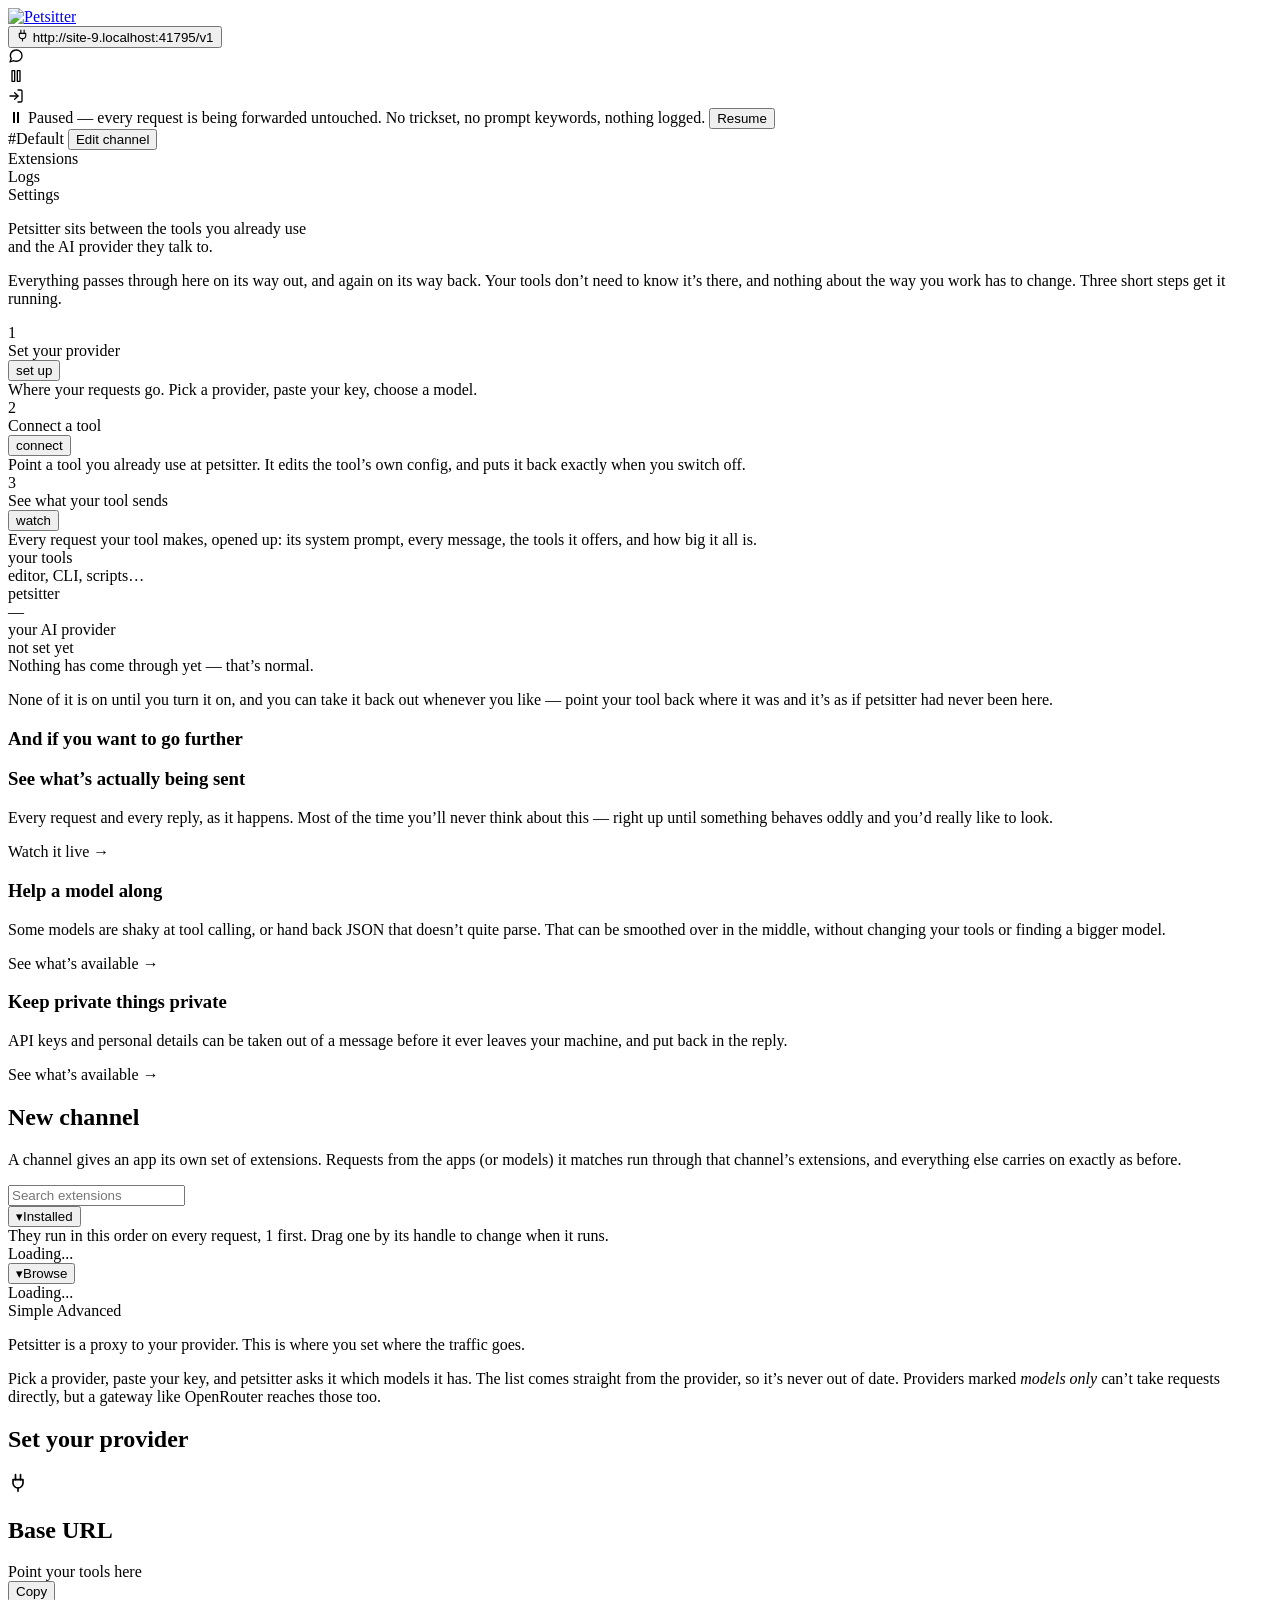
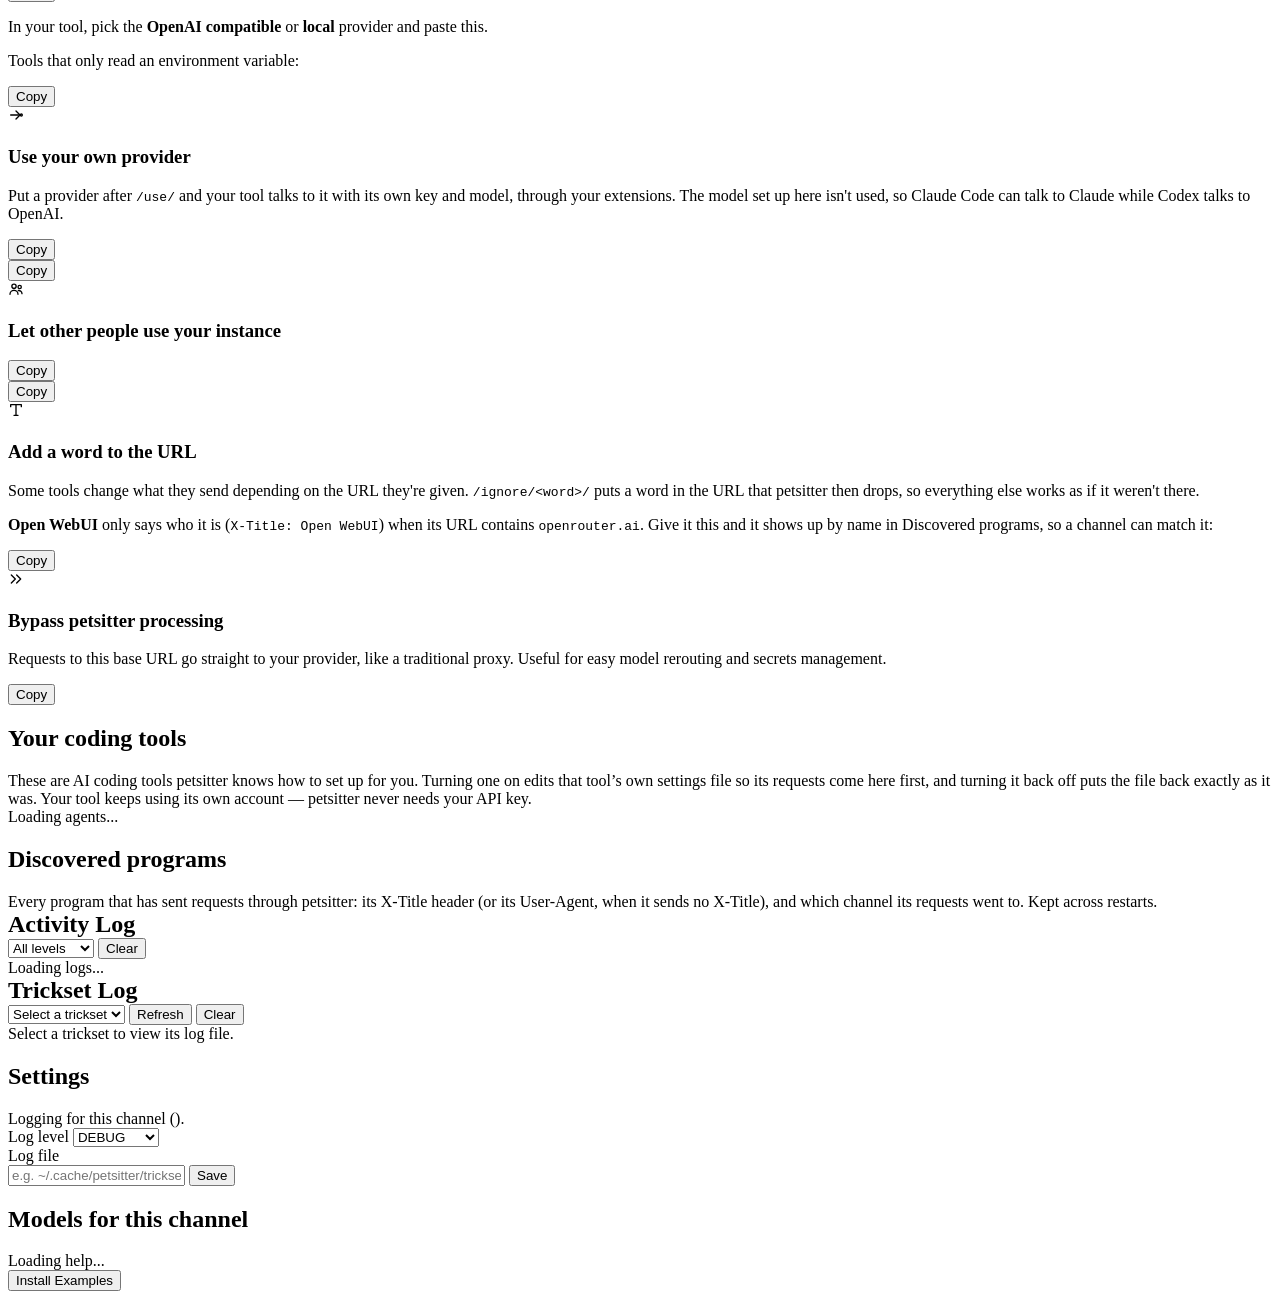
==== commit ccac38fe: "a bunch of new tests and making petsitter dynamically configurable" ====
--- a/src/petsitter/gui/index.html
+++ b/src/petsitter/gui/index.html
@@ -1413,7 +1413,7 @@
   const live = !!(inst && inst.has_ui);
   if (_extView === 'live' && !live) _extView = 'details';
   const tabs = `<div class="ext-tabs">`
-    + (live ? `<button class="ext-tab${_extView === 'live' ? ' active' : ''}" onclick="setExtView('live')"><span class="ext-live-dot" aria-hidden="true"></span>Live</button>` : '')
+    + (live ? `<button class="ext-tab${_extView === 'live' ? ' active' : ''}" onclick="liveTabClick('${escapeHtml(inst.id || '')}')" title="${_extView === 'live' ? 'Open in its own tab' : 'Live'}"><span class="ext-live-dot" aria-hidden="true"></span>Live</button>` : '')
     + `<button class="ext-tab${_extView === 'details' ? ' active' : ''}" onclick="setExtView('details')">Details</button>`
     + (e.source !== 'file' ? `<button class="ext-tab${_extView === 'source' ? ' active' : ''}" onclick="setExtView('source')">Source code</button>` : '')
     // Pop out: the Live page on its own in a browser tab. It only uses
@@ -1452,6 +1452,11 @@
 }
 
 function setExtView(v) { _extView = v; renderExtDetail(); }
+// Clicking Live while it's already showing pops it out, like the Pop out link.
+function liveTabClick(id) {
+  if (_extView === 'live' && id) window.open('/api/tricks/ui/' + encodeURIComponent(id) + '/', '_blank', 'noopener');
+  else setExtView('live');
+}
 
 // Keep the extension list and the Live frame inside the window. How far down
 // they start depends on the header, the channel bar and the tabs (and on the
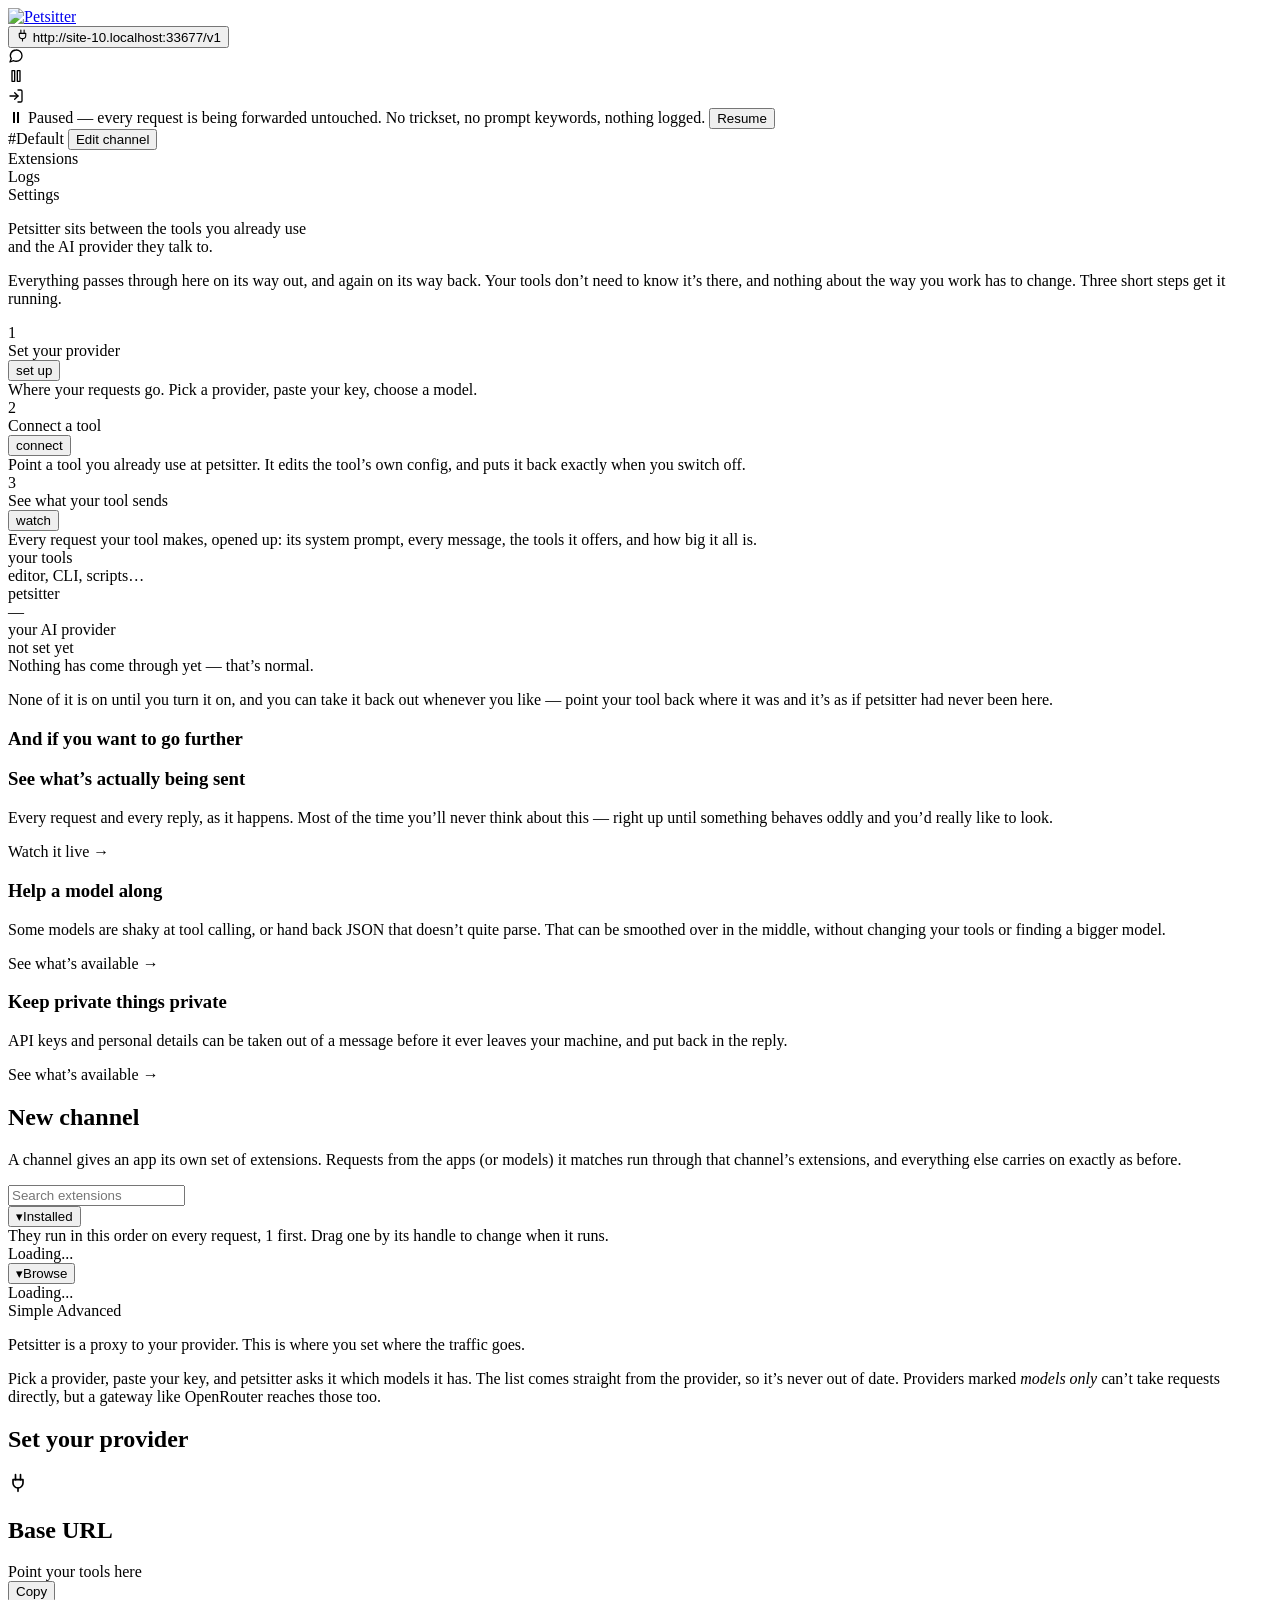
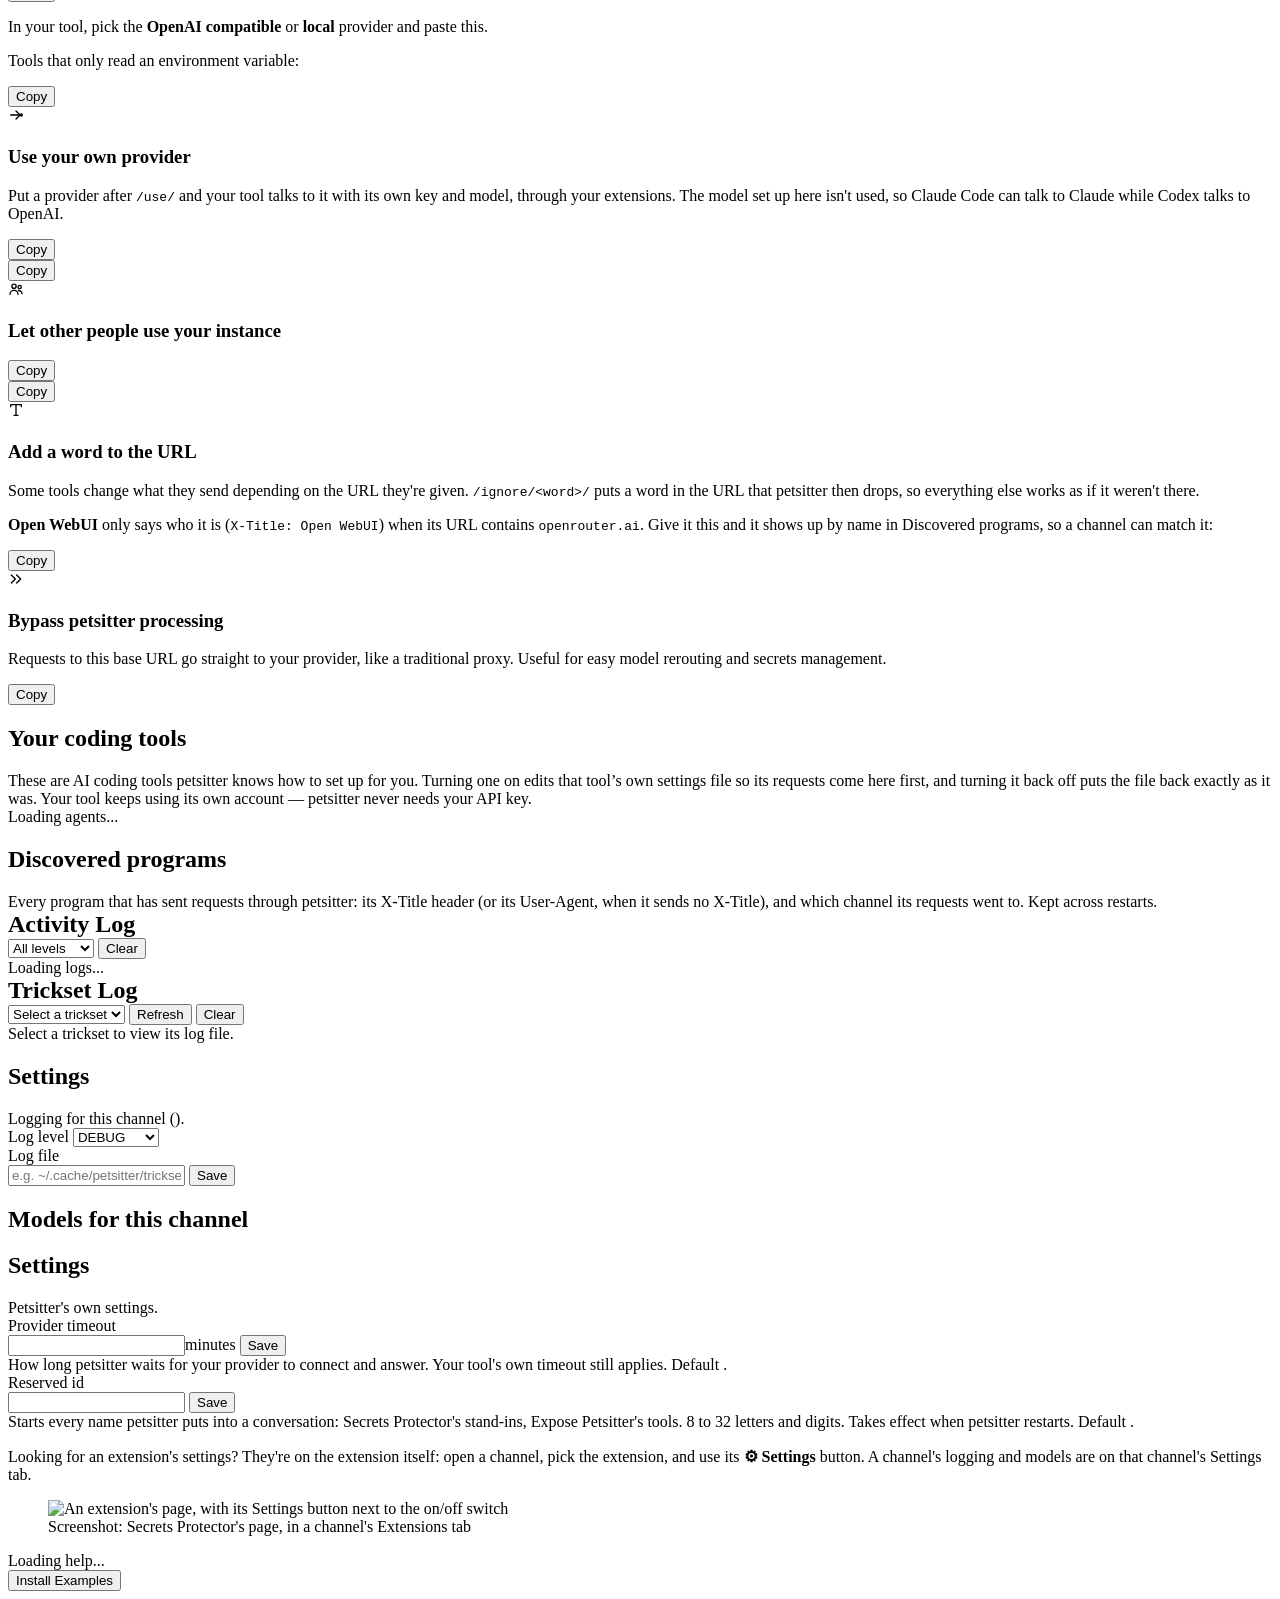
==== commit 1d5b4959: "Petsitter Settings page, five more agent adapters, Traffic Logger HTTP view Settings - New petsitter" ====
--- a/src/petsitter/gui/index.html
+++ b/src/petsitter/gui/index.html
@@ -403,6 +403,42 @@
 </div>
 </div>
 
+<!-- === PETSITTER SETTINGS (petsitter's own, not a channel's) === -->
+<div class="tab-pane" id="tab-petsitter">
+<div class="card">
+<h2>Settings</h2>
+<div class="section-desc">Petsitter's own settings.</div>
+<div class="ps-settings">
+<div class="ps-setting">
+<label class="ps-label" for="ps-timeout">Provider timeout</label>
+<div class="ps-input">
+<input type="number" id="ps-timeout" min="1" step="1" class="ps-num"><span class="setting-unit">minutes</span>
+<button class="btn btn-secondary btn-sm" onclick="savePetsitterSetting('upstream_timeout_minutes', +document.getElementById('ps-timeout').value)">Save</button>
+</div>
+<div class="setting-help">How long petsitter waits for your provider to connect and answer. Your tool's own timeout still applies. Default <span id="ps-timeout-default"></span>.</div>
+</div>
+<div class="ps-setting">
+<label class="ps-label" for="ps-rid">Reserved id</label>
+<div class="ps-input">
+<input type="text" id="ps-rid" class="ps-text" spellcheck="false" autocomplete="off" maxlength="32">
+<button class="btn btn-secondary btn-sm" onclick="savePetsitterSetting('reserved_id', document.getElementById('ps-rid').value.trim())">Save</button>
+</div>
+<div class="setting-help">Starts every name petsitter puts into a conversation: Secrets Protector's stand-ins, Expose Petsitter's tools. 8 to 32 letters and digits. Takes effect when petsitter restarts. Default <code id="ps-rid-default"></code>.</div>
+<div class="setting-help setting-pending" id="ps-rid-pending" hidden></div>
+</div>
+<div class="setting-help setting-error" id="ps-error" hidden></div>
+</div>
+</div>
+<div class="ps-elsewhere">
+<p>Looking for an extension's settings? They're on the extension itself: open a channel, pick the extension, and use its <b>⚙ Settings</b> button. A channel's logging and models are on that channel's Settings tab.</p>
+<figure class="ps-shot">
+<div class="ps-shot-frame" aria-hidden="true"><span></span><span></span><span></span></div>
+<img src="/static/help/settings-extension.png" alt="An extension's page, with its Settings button next to the on/off switch" width="664" height="200" draggable="false">
+<figcaption>Screenshot: Secrets Protector's page, in a channel's Extensions tab</figcaption>
+</figure>
+</div>
+</div>
+
 <!-- === HELP TAB === -->
 <div class="tab-pane" id="tab-help">
 <div class="card">
@@ -439,7 +475,7 @@
 let currentTab = 'intro';
 
 let _prevTab = null;
-const NO_CHANNEL_TABS = ['intro', 'help', 'newchannel', 'connecting', 'agents', 'models'];
+const NO_CHANNEL_TABS = ['intro', 'help', 'newchannel', 'connecting', 'agents', 'models', 'petsitter'];
 function switchTab(name) {
   // Changing the hash calls back into here for the tab we're already on;
   // per-page setup that resets state (the New channel form) runs on arrival only.
@@ -460,6 +496,7 @@
   if (typeof queueFitExtPanes === 'function') queueFitExtPanes();
   if (name === 'intro') refreshIntro();
   if (name === 'help') loadHelpContent();
+  if (name === 'petsitter') loadPetsitterSettings();
   if (name === 'connecting') paintBaseUrl();
   if (name === 'newchannel' && (arriving || _newChanPrefill)) openRuleEditor(true);
   // Always from the server: either picker (or the pet CLI) may have changed it.
@@ -750,13 +787,17 @@
 function paintOnboardTools() {
   const el = document.getElementById('ob-tools');
   if (!el || !_obAgents) return;
-  el.innerHTML = _obAgents.map(a => {
+  // Only what's on this machine: nothing to choose between that isn't here.
+  const here = _obAgents.filter(a => _obRegistered[a.id] || a.ready);
+  el.innerHTML = here.length ? here.map(a => {
     const on = _obRegistered[a.id];
     const btn = on
       ? `<button class="btn btn-sm btn-secondary" onclick="switchTab('agents')">&#10003; connected</button>`
       : `<button class="btn btn-sm btn-secondary" onclick="obConnectTool('${escapeHtml(a.id)}')">connect</button>`;
-    return `<div class="ob-tool${on ? ' on' : ''}"><span class="ob-tool-name">${escapeHtml(a.name)}</span>${btn}</div>`;
-  }).join('');
+    const icon = /^(https?:|\/)/.test(a.icon)
+      ? `<span class="ob-tool-icon"><img src="${escapeHtml(a.icon)}" alt="" onerror="defaultImage(this)"></span>` : '';
+    return `<div class="ob-tool${on ? ' on' : ''}">${icon}<span class="ob-tool-name">${escapeHtml(a.name)}</span>${btn}</div>`;
+  }).join('') : `<div class="ob-tool-none">No coding tools found on this machine. Point any tool at the address on <a href="#connecting/_default">Connecting</a>.</div>`;
 }
 
 async function obConnectTool(id) {
@@ -1397,7 +1438,7 @@
   let actions;
   if (inst) {
     actions = `<label class="ext-onoff"><button class="toggle ${on ? 'on' : 'off'}" onclick="setTrickEnabled('${escapeHtml(inst.id || '')}','${escapeHtml(inst.name)}',${!on})" aria-label="${on ? 'Turn off' : 'Turn on'}"></button><span>${on ? 'On' : 'Off'}</span></label>`
-      + ((e.config_fields || []).length || e.prompt_keyword ? `<button class="btn btn-secondary" onclick="openTrickConfig('${escapeHtml(inst.id || '')}')">Settings</button>` : '')
+      + ((e.config_fields || []).length || e.prompt_keyword ? `<button class="btn btn-secondary" onclick="openTrickConfig('${escapeHtml(inst.id || '')}')">⚙ Settings</button>` : '')
       + `<button class="btn btn-secondary" onclick="togglePlayground()" title="Send a test message through this channel">Try it</button>`
       + `<button class="btn btn-danger" onclick="unloadTrick('${escapeHtml(inst.id || '')}','${escapeHtml(inst.name)}')">Uninstall</button>`;
   } else if (e.source === 'community') {
@@ -2162,6 +2203,7 @@
 // The channel list: every trickset, always on screen, each with its traffic.
 // A dot means it caught a request in the last minute.
 const _homeIcon = '<svg width="15" height="15" viewBox="0 0 24 24" fill="none" stroke="currentColor" stroke-width="2" stroke-linecap="round" stroke-linejoin="round"><path d="M3 10.5 12 3l9 7.5"/><path d="M5 9.5V20h14V9.5"/></svg>';
+const _gearIcon = '<svg width="15" height="15" viewBox="0 0 24 24" fill="none" stroke="currentColor" stroke-width="2" stroke-linecap="round" stroke-linejoin="round"><circle cx="12" cy="12" r="3"/><path d="M19.4 15a1.65 1.65 0 0 0 .33 1.82l.06.06a2 2 0 0 1-2.83 2.83l-.06-.06a1.65 1.65 0 0 0-1.82-.33 1.65 1.65 0 0 0-1 1.51V21a2 2 0 0 1-4 0v-.09A1.65 1.65 0 0 0 9 19.4a1.65 1.65 0 0 0-1.82.33l-.06.06a2 2 0 0 1-2.83-2.83l.06-.06A1.65 1.65 0 0 0 4.68 15a1.65 1.65 0 0 0-1.51-1H3a2 2 0 0 1 0-4h.09A1.65 1.65 0 0 0 4.6 9a1.65 1.65 0 0 0-.33-1.82l-.06-.06a2 2 0 0 1 2.83-2.83l.06.06A1.65 1.65 0 0 0 9 4.68a1.65 1.65 0 0 0 1-1.51V3a2 2 0 0 1 4 0v.09a1.65 1.65 0 0 0 1 1.51 1.65 1.65 0 0 0 1.82-.33l.06-.06a2 2 0 0 1 2.83 2.83l-.06.06A1.65 1.65 0 0 0 19.4 9a1.65 1.65 0 0 0 1.51 1H21a2 2 0 0 1 0 4h-.09a1.65 1.65 0 0 0-1.51 1z"/></svg>';
 const _helpIcon = '<svg width="15" height="15" viewBox="0 0 24 24" fill="none" stroke="currentColor" stroke-width="2" stroke-linecap="round" stroke-linejoin="round"><circle cx="12" cy="12" r="9"/><path d="M9.5 9.2a2.6 2.6 0 0 1 5 .9c0 1.7-2.5 2.3-2.5 3.9"/><line x1="12" y1="17" x2="12" y2="17.01"/></svg>';
 const _plugIcon = '<svg width="15" height="15" viewBox="0 0 24 24" fill="none" stroke="currentColor" stroke-width="2" stroke-linecap="round" stroke-linejoin="round"><path d="M9 2v6"/><path d="M15 2v6"/><path d="M6 8h12v4a6 6 0 0 1-12 0V8z"/><path d="M12 18v4"/></svg>';
 const _modelsIcon = '<svg width="15" height="15" viewBox="0 0 24 24" fill="none" stroke="currentColor" stroke-width="2" stroke-linecap="round" stroke-linejoin="round"><rect x="6" y="6" width="12" height="12" rx="2"/><line x1="9" y1="2" x2="9" y2="6"/><line x1="15" y1="2" x2="15" y2="6"/><line x1="9" y1="18" x2="9" y2="22"/><line x1="15" y1="18" x2="15" y2="22"/><line x1="2" y1="9" x2="6" y2="9"/><line x1="2" y1="15" x2="6" y2="15"/><line x1="18" y1="9" x2="22" y2="9"/><line x1="18" y1="15" x2="22" y2="15"/></svg>';
@@ -2217,6 +2259,8 @@
     + names.map(item).join('')
     + item('_default')
     + `<button class="chan chan-add${currentTab === 'newchannel' ? ' active' : ''}" onclick="openRuleEditor(true)" title="Add channel"><span class="chan-abbr" aria-hidden="true">+</span><span class="chan-glyph">+</span><span class="chan-name">Add channel</span></button>`
+    + `<button class="chan chan-page chan-settings${currentTab === 'petsitter' ? ' active' : ''}" onclick="switchTab('petsitter')" title="Settings: petsitter's own">`
+    + `<span class="chan-abbr" aria-hidden="true">${_gearIcon}</span><span class="chan-glyph" aria-hidden="true">${_gearIcon}</span><span class="chan-name">Settings</span></button>`
     + `<button class="chan chan-page chan-help${currentTab === 'help' ? ' active' : ''}" onclick="switchTab('help')" title="Help: how petsitter works">`
     + `<span class="chan-abbr" aria-hidden="true">${_helpIcon}</span><span class="chan-glyph" aria-hidden="true">${_helpIcon}</span><span class="chan-name">Help</span></button>`;
 }
@@ -3221,6 +3265,35 @@
   document.getElementById('tslog-count').textContent = '0 entries';
 }
 
+// ---- petsitter's own settings ----
+function _paintPetsitterSettings(d) {
+  const s = d.settings || {}, def = d.defaults || {}, active = (d.active || {}).reserved_id;
+  document.getElementById('ps-timeout').value = s.upstream_timeout_minutes;
+  document.getElementById('ps-timeout-default').textContent = def.upstream_timeout_minutes + ' minutes';
+  document.getElementById('ps-rid').value = s.reserved_id;
+  document.getElementById('ps-rid-default').textContent = def.reserved_id;
+  const pending = document.getElementById('ps-rid-pending');
+  pending.hidden = !active || active === s.reserved_id;
+  pending.innerHTML = pending.hidden ? '' : `Running with <code>${escapeHtml(active)}</code> until petsitter restarts.`;
+}
+
+async function loadPetsitterSettings() {
+  try { _paintPetsitterSettings(await fetchJSON('/api/settings')); } catch (e) {}
+}
+
+async function savePetsitterSetting(key, value) {
+  const err = document.getElementById('ps-error');
+  err.hidden = true;
+  try {
+    const r = await fetch('/api/settings', {method: 'PUT', headers: {'Content-Type': 'application/json'},
+                                            body: JSON.stringify({[key]: value})});
+    const d = await r.json();
+    if (!r.ok) { err.textContent = d.error || 'Not saved'; err.hidden = false; return; }
+    _paintPetsitterSettings(d);
+    showToast('Saved');
+  } catch (e) { err.textContent = 'Not saved: ' + e; err.hidden = false; }
+}
+
 // ---- agents ----
 async function fetchAgents() {
   try {
@@ -3249,14 +3322,15 @@
     // on now. A tool that's already registered counts step two as done.
     _obRegistered = {};
     ids.forEach(i => { if (regAgents[i] && regAgents[i].status === 'registered') _obRegistered[i] = true; });
-    _obAgents = ordered.map(i => ({ id: i, name: agents[i].display_name || i, ready: (agents[i].detect || {}).status === 'ready' }));
+    _obAgents = ordered.map(i => ({ id: i, name: agents[i].display_name || i, icon: agents[i].icon || '',
+                                    ready: (agents[i].detect || {}).status === 'ready' }));
     if (!_ob.tool) {
       const reg = ids.find(i => _obRegistered[i]);
       if (reg) { _ob.tool = true; _ob.toolName = agents[reg].display_name || reg; }
     }
     paintOnboardTools();
     paintOnboard();
-    el.innerHTML = ordered.map(id => {
+    const card = id => {
       const a = agents[id];
       const d = a.detect || {};
       const isReg = regAgents[id] && regAgents[id].status === 'registered';
@@ -3278,7 +3352,6 @@
       } else if (d.installed === false) {
         statusClass = 'status-muted'; statusLabel = 'not installed';
         route = [hop(name), arrow, hop(who)].join('');
-        note = 'Install it and this lights up.';
       } else if (d.status === 'missing_creds') {
         statusClass = 'status-warn'; statusLabel = 'not signed in';
         route = [hop(name), arrow, hop(who)].join('');
@@ -3291,27 +3364,25 @@
       }
       const chipHtml = statusLabel
         ? `<span class="agent-chip ${statusClass}">${escapeHtml(statusLabel)}</span>` : '';
-      const noteHtml = note ? `<span class="agent-note">${escapeHtml(note)}</span>` : '';
+      const noteHtml = note ? `<div class="agent-note">${escapeHtml(note)}</div>` : '';
       const idEsc = escapeHtml(id);
       // The card is not itself a switch. Making it one meant a click anywhere
       // -- on the route, on the way to the details -- flipped the tool on or
       // off, and left nothing else on the card clickable.
       const actionable = isReg || d.status === 'ready';
       const cardAttrs = ` class="agent-card${isReg ? ' agent-registered' : ''}${actionable ? '' : ' agent-inert'}"`;
-      // Once it's connected, turning it off is not the interesting next step --
-      // seeing what petsitter is doing to the traffic is.
-      const primary = isReg
-        ? `<button class="agent-btn btn-configure" onclick="configureAgent('${idEsc}')"`
-          + ` title="See and change the tricks applied to this tool">Configure</button>`
-        : `<button class="agent-btn btn-connect" onclick="toggleAgent('${idEsc}', true)"`
-          + ` title="Route this tool through petsitter">Connect</button>`;
-      const actionHtml = actionable
-        ? primary
-          + `<label class="toggle-switch" title="${isReg ? 'Disconnect' : 'Connect'}">`
+      // One control connects and disconnects: the switch, in the corner. Once
+      // connected, the next step is seeing what petsitter does to the traffic.
+      const switchHtml = actionable
+        ? `<label class="toggle-switch agent-switch" title="${isReg ? 'Disconnect' : 'Connect'}">`
           + `<input type="checkbox" ${isReg ? 'checked' : ''} onchange="toggleAgent('${idEsc}', this.checked)">`
           + `<span class="toggle-slider"></span></label>`
         : '';
-      var iconHtml = a.icon && a.icon.indexOf('http') === 0
+      const actionHtml = isReg
+        ? `<button class="agent-btn btn-configure" onclick="configureAgent('${idEsc}')"`
+          + ` title="See and change the tricks applied to this tool">Configure</button>`
+        : '';
+      var iconHtml = a.icon && /^(https?:|\/)/.test(a.icon)
         ? `<img src="${escapeHtml(a.icon)}" alt="" class="agent-favicon" onerror="defaultImage(this)">`
         : (a.icon || '\u{1F916}');
       const configPaths = a.config_paths || [];
@@ -3319,6 +3390,7 @@
       // when something is wrong, noise when it isn't. They live behind a fold.
       const diag = [];
       if (d.message) diag.push(escapeHtml(d.message));
+      if (a.checked) diag.push('Checked with ' + escapeHtml(a.checked));
       if (configPaths.length) {
         diag.push((isReg ? 'Editing: ' : 'Would edit: ')
           + configPaths.map(escapeHtml).join('<br>' + (isReg ? 'Editing: ' : 'Would edit: ')));
@@ -3326,8 +3398,19 @@
       const detailHtml = diag.length
         ? `<details class="agent-diag"><summary>details</summary><div>${diag.join('<br>')}</div></details>`
         : '';
-      return `<div${cardAttrs}><div class="agent-icon">${iconHtml}</div><div class="agent-body"><div class="agent-head"><span class="agent-name">${name}</span>${chipHtml}${noteHtml}</div><div class="agent-route${isReg ? ' route-on' : ''}">${route}</div>${detailHtml}</div><div class="agent-actions">${actionHtml}</div></div>`;
-    }).join('');
+      // Rows: icon, name and switch; the route, full width so it fits on one
+      // line; details, with Configure on the right once connected.
+      return `<div${cardAttrs}><div class="agent-top"><div class="agent-icon">${iconHtml}</div>`
+        + `<div class="agent-head"><span class="agent-name">${name}</span>${chipHtml}${switchHtml}</div></div>`
+        + `<div class="agent-route${isReg ? ' route-on' : ''}">${route}</div>${noteHtml}`
+        + `<div class="agent-foot">${detailHtml}${actionHtml}</div></div>`;
+    };
+    // Tools you can turn on, then, smaller, the ones this machine doesn't have.
+    const usable = id => (regAgents[id] && regAgents[id].status === 'registered') || (agents[id].detect || {}).status === 'ready';
+    const found = ordered.filter(usable), missing = ordered.filter(id => !usable(id));
+    el.innerHTML = found.map(card).join('')
+      + `<div class="agents-manual">Don't see it? <a class="agents-manual-link" href="#connecting/_default">Connect manually</a> Takes under a minute!</div>`
+      + (missing.length ? `<h3 class="agents-missing-h">Not found</h3>` + missing.map(card).join('') : '');
   } catch(e) { document.getElementById('agents-grid').innerHTML = '<div class="loader">Error loading agents</div>'; }
 }
 
@@ -3486,7 +3569,7 @@
     document.getElementById('config-modal-title').textContent = (t.display_name || t.name) + ' settings';
     const vals = t.config || {};
     const kwField = t.prompt_keyword
-      ? `<label class="cfg-field"><span class="cfg-label">Prompt keyword</span><input type="text" id="cfg-_keyword" value="${escapeHtml(t.prompt_keyword || '')}" spellcheck="false" placeholder="e.g. rules"><div class="cfg-desc">Use <code>(keyword: ...)</code> in a message to trigger this</div></label>`
+      ? `<label class="cfg-field"><span class="cfg-label">Prompt keyword</span><input type="text" id="cfg-_keyword" value="${escapeHtml(t.prompt_keyword || '')}" spellcheck="false" placeholder="e.g. rules" oninput="document.getElementById('cfg-kw-example').textContent = this.value.trim() || 'keyword'"><div class="cfg-desc">Use <code>(<span id="cfg-kw-example">${escapeHtml(t.prompt_keyword || 'keyword')}</span>: ...)</code> in a message to trigger this</div></label>`
       : '';
     const body = kwField + (t.config_fields || []).map(f => {
       const key = f.key;
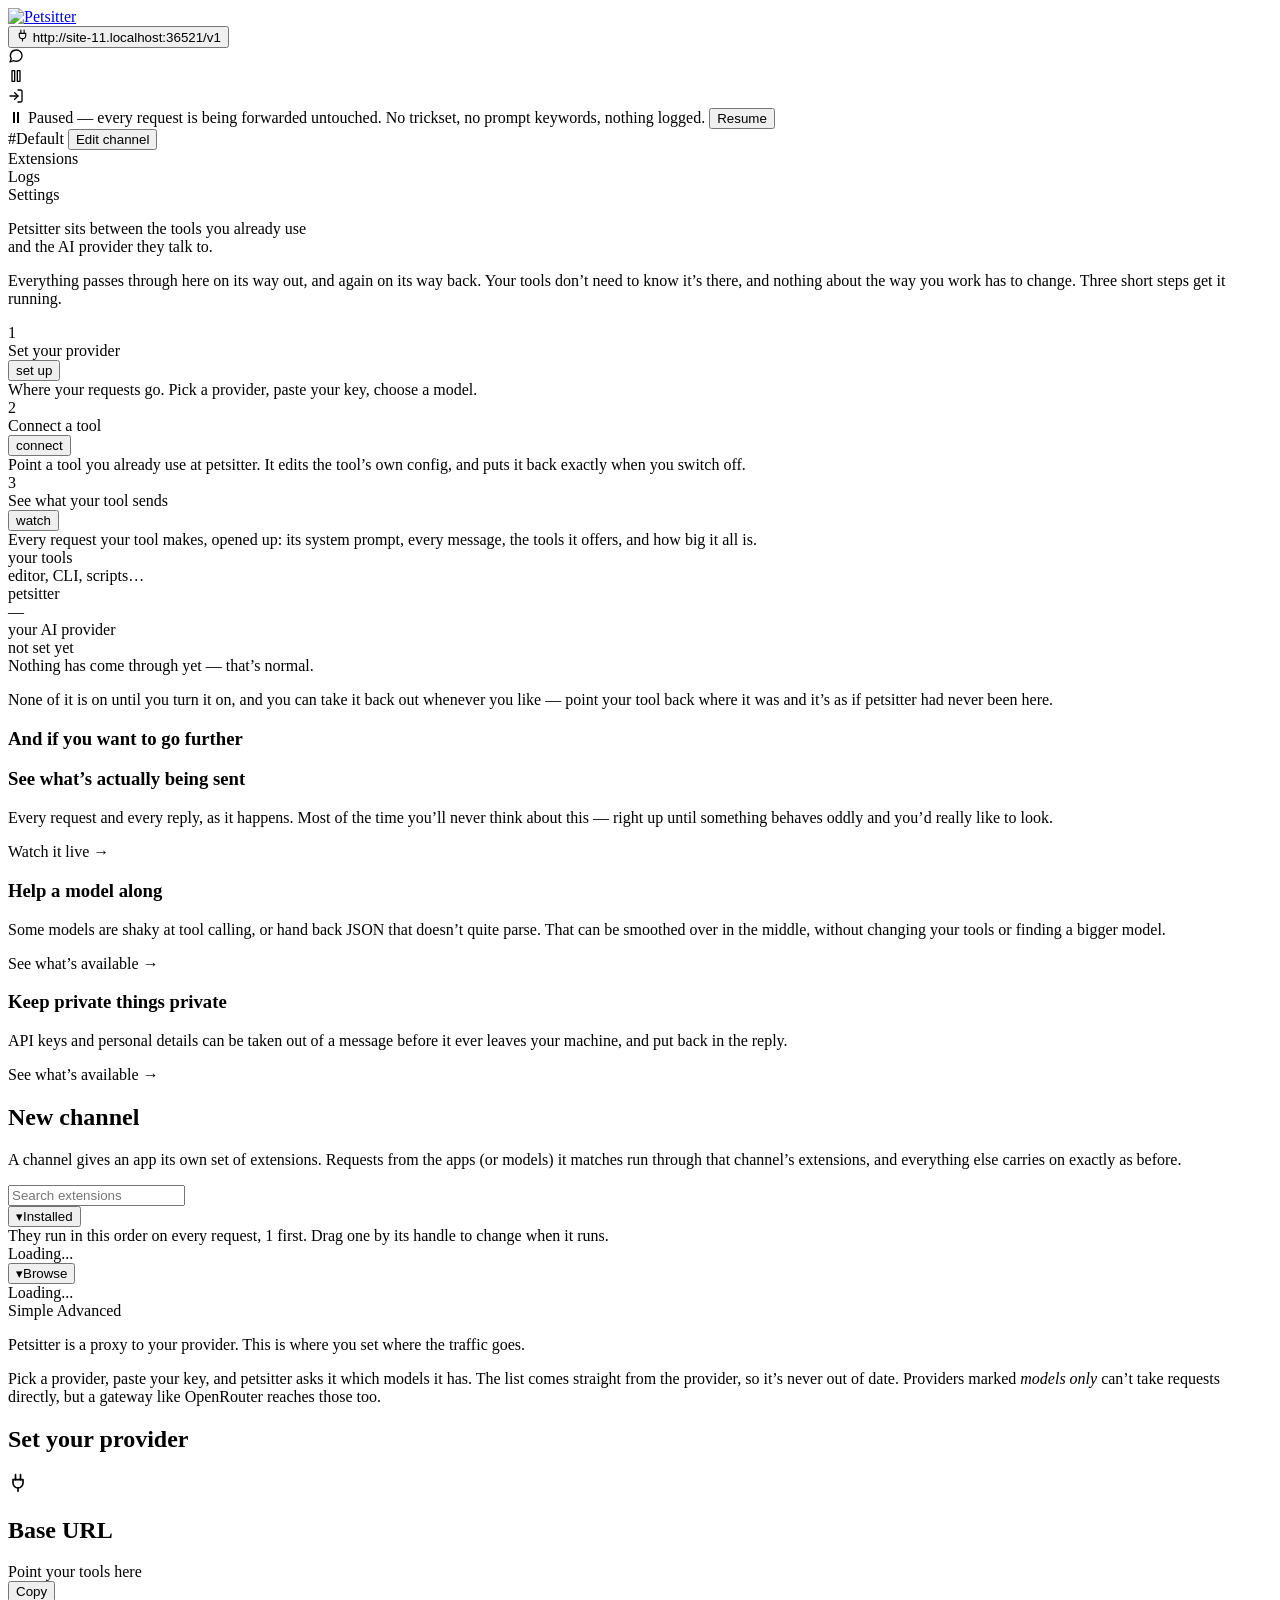
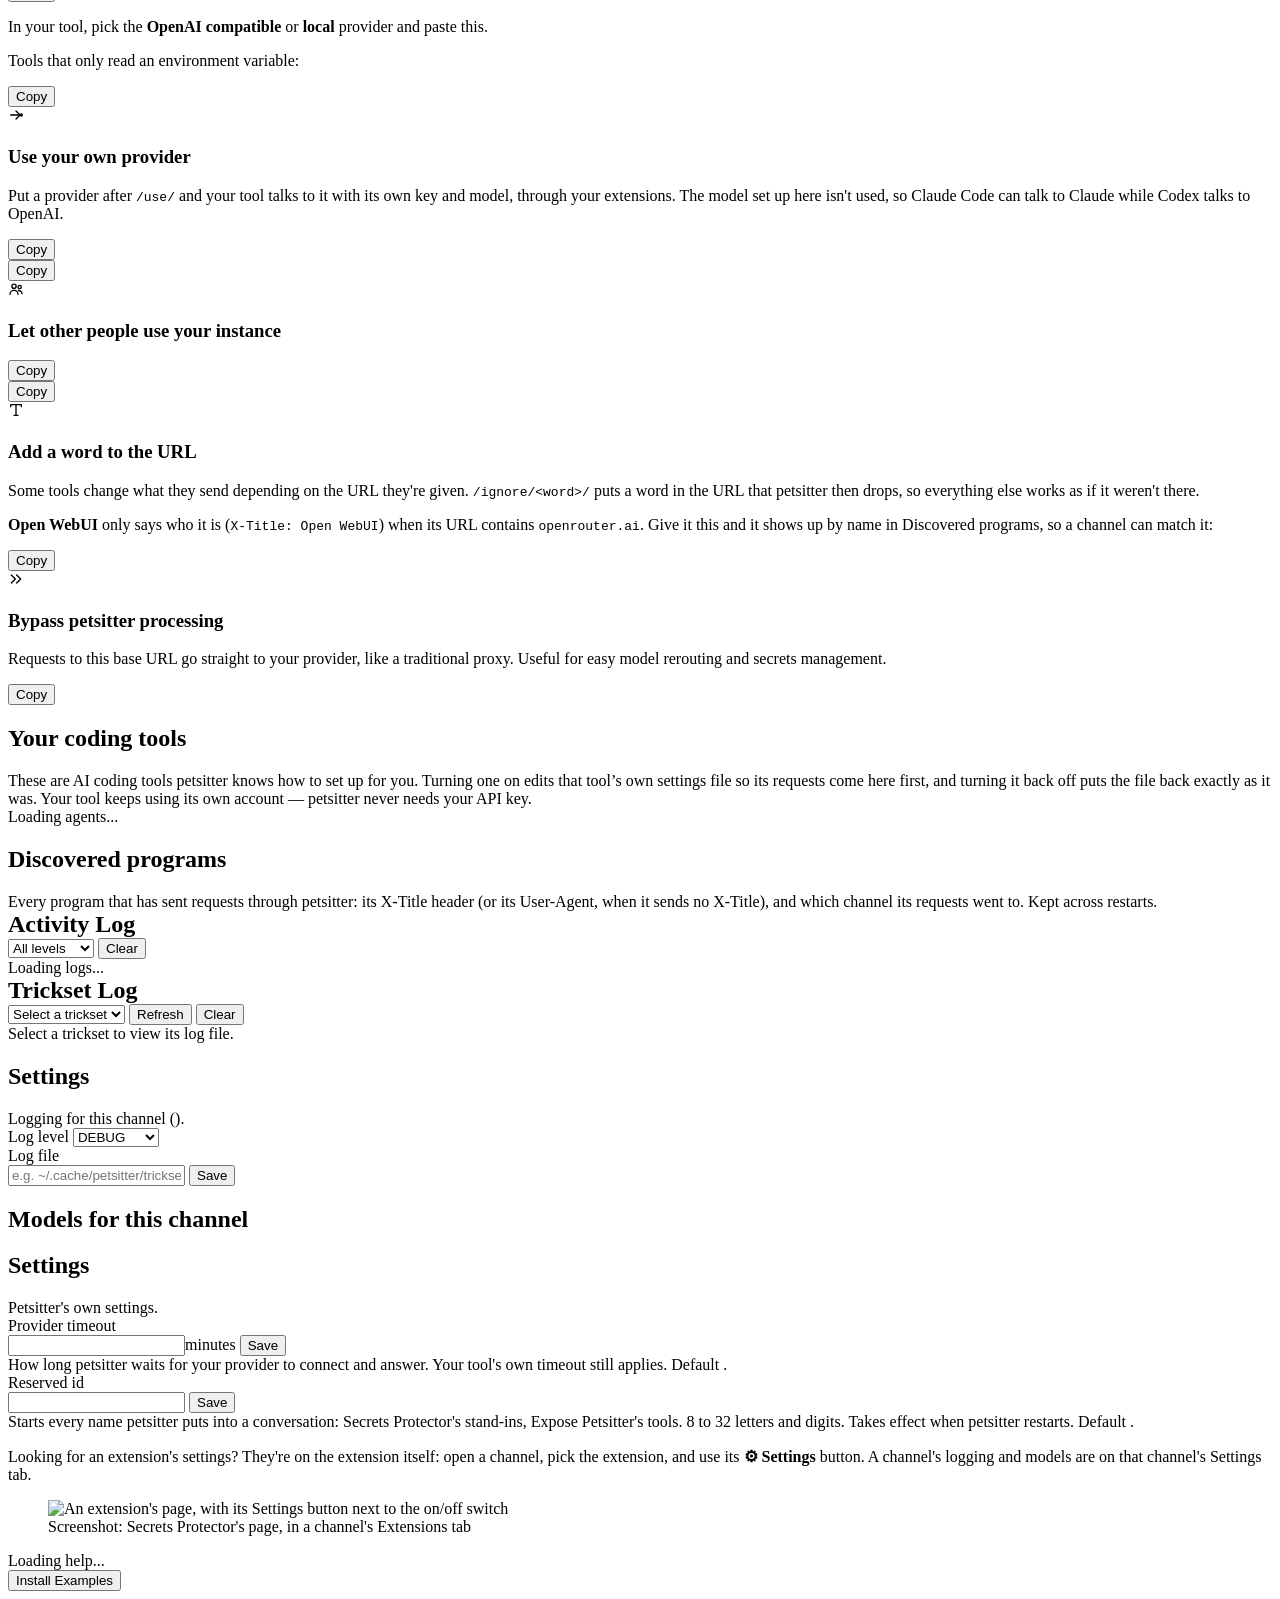
==== commit 8224cf9d: "secret white listing" ====
--- a/src/petsitter/gui/index.html
+++ b/src/petsitter/gui/index.html
@@ -1403,13 +1403,16 @@
   }
   if ((e.config_fields || []).length) {
     // The values in use, so you can see where things are without opening Settings.
-    const fmt = v => v === '' || v === null || v === undefined ? '<span class="glance-dim">not set</span>'
+    // A list of secrets (or a password) shows how many, never what.
+    const fmt = (v, t) => v === '' || v === null || v === undefined ? '<span class="glance-dim">not set</span>'
+      : t === 'lines' ? (n => `${n} value${n === 1 ? '' : 's'}`)((Array.isArray(v) ? v : String(v).split('\n')).filter(x => String(x).trim()).length)
+      : t === 'password' ? 'set'
       : typeof v === 'boolean' ? (v ? 'on' : 'off') : `<code>${escapeHtml(String(v))}</code>`;
     const live = installed && Array.isArray(e.settings) ? e.settings : null;
     const by = e.changed_by || {};
     const pairs = live
-      ? live.map(x => `<span class="glance-k">${escapeHtml(x.label)}</span><span>${fmt(x.value)}${by[x.key] ? ' ' + _changedByNote(by[x.key]) : ''}</span>`)
-      : e.config_fields.map(f => `<span class="glance-k">${escapeHtml(f.label || f.key)}</span>${fmt(f.default)}`);
+      ? live.map(x => `<span class="glance-k">${escapeHtml(x.label)}</span><span>${fmt(x.value, x.type)}${by[x.key] ? ' ' + _changedByNote(by[x.key]) : ''}</span>`)
+      : e.config_fields.map(f => `<span class="glance-k">${escapeHtml(f.label || f.key)}</span>${fmt(f.default, f.type)}`);
     rows.push(['Settings', `<div class="glance-settings">${pairs.join('')}</div>`
       + (installed ? `<a href="#" onclick="openTrickConfig('${escapeHtml(e.id || '')}');return false">Change</a>`
                    : '<span class="glance-dim">Defaults shown; you can change them after installing.</span>')]);
@@ -3581,6 +3584,10 @@
       if (type === 'boolean') {
         return `<label class="cfg-field cfg-bool"><input type="checkbox" id="cfg-${escapeHtml(key)}" ${cur ? 'checked' : ''}><span>${escapeHtml(label)}</span>${desc}</label>`;
       }
+      if (type === 'lines') {
+        const text = Array.isArray(cur) ? cur.join('\n') : String(cur === undefined || cur === null ? '' : cur);
+        return `<label class="cfg-field"><span class="cfg-label">${escapeHtml(label)}</span><textarea id="cfg-${escapeHtml(key)}" rows="4" spellcheck="false" autocomplete="off">${escapeHtml(text)}</textarea>${desc}</label>`;
+      }
       if (type === 'choice') {
         const opts = (f.options || []).map(o => `<option value="${escapeHtml(String(o))}"${String(o) === String(cur) ? ' selected' : ''}>${escapeHtml(String(o))}</option>`).join('');
         return `<label class="cfg-field"><span class="cfg-label">${escapeHtml(label)}</span><select id="cfg-${escapeHtml(key)}">${opts}</select>${desc}</label>`;
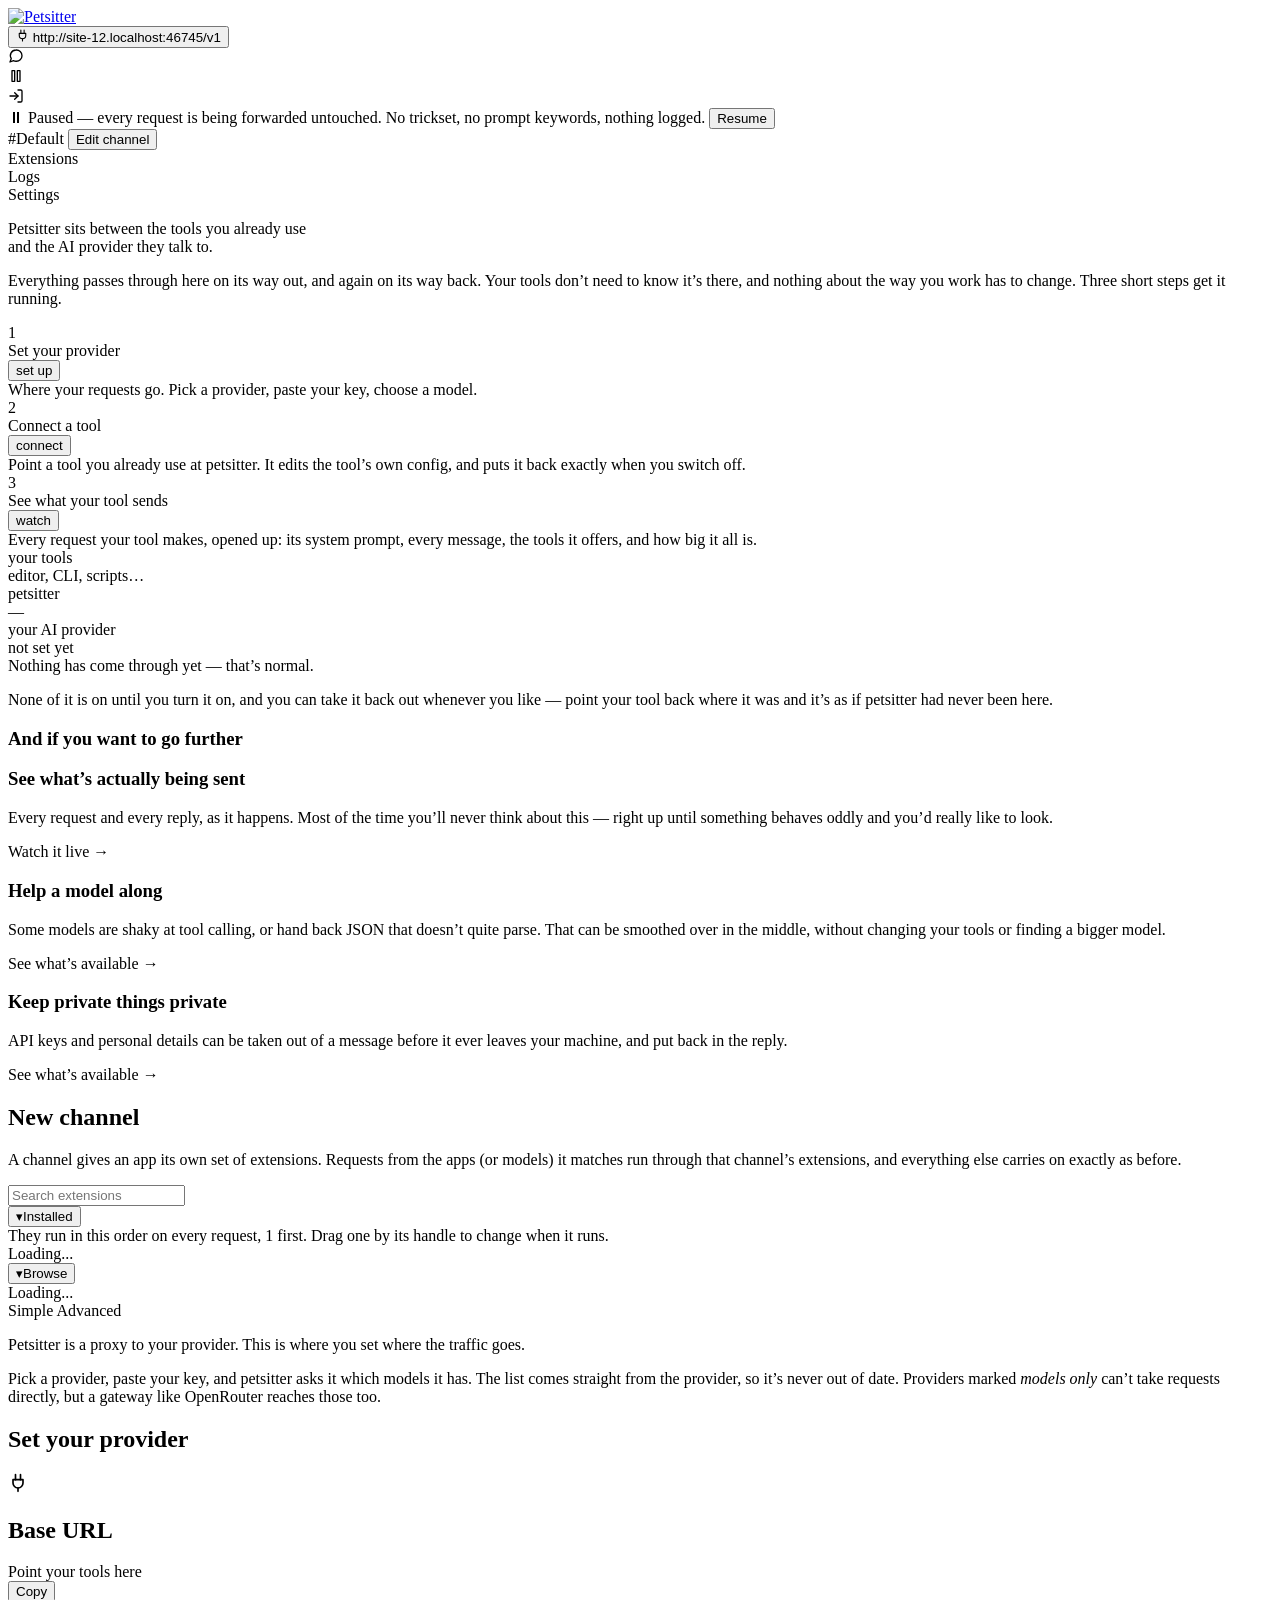
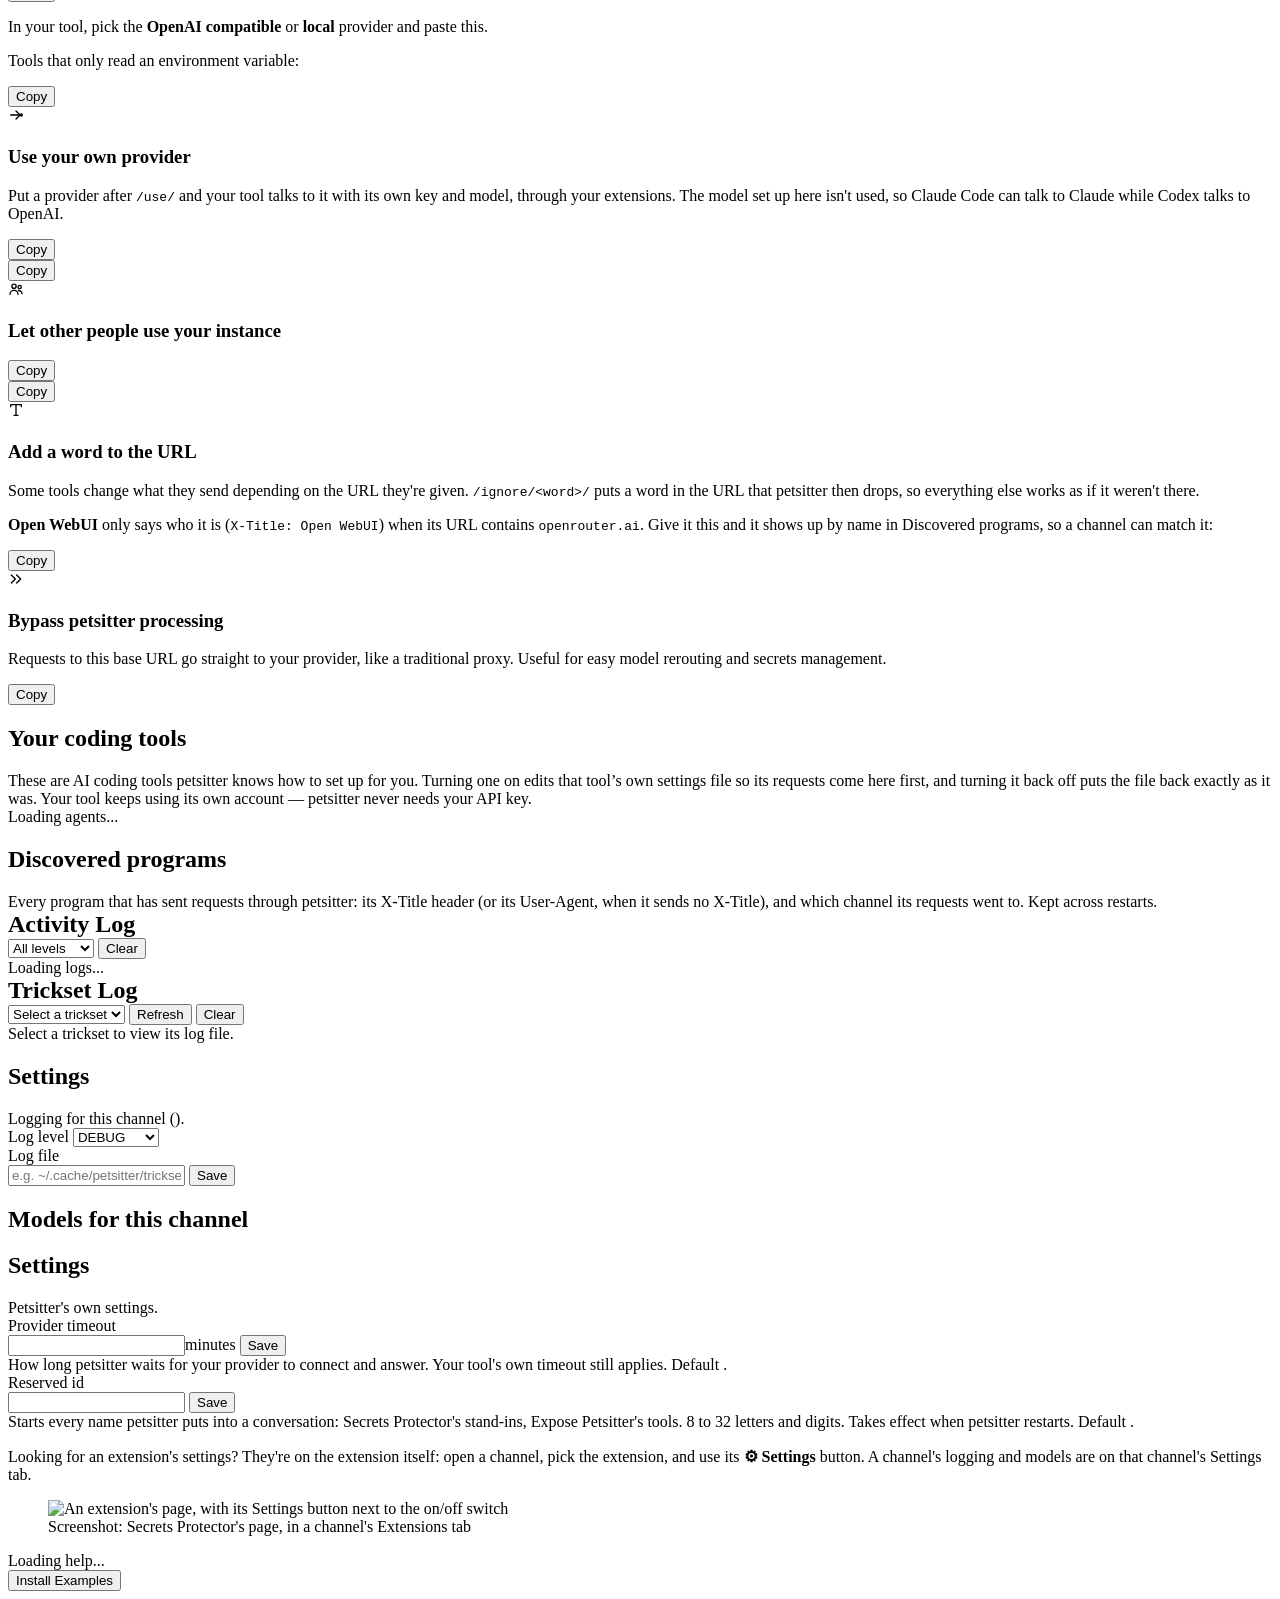
==== commit 248bcda0: "small updates" ====
--- a/src/petsitter/gui/index.html
+++ b/src/petsitter/gui/index.html
@@ -3298,6 +3298,10 @@
 }
 
 // ---- agents ----
+// Stable order for the grid. Established once per page load; a re-fetch (e.g.
+// right after you flip a tool's switch) must not re-sort the list, or the
+// tool you just clicked jumps to the front and the page feels broken.
+let _agentOrder = null;
 async function fetchAgents() {
   try {
     const agents = await fetchJSON('/api/agents');
@@ -3316,9 +3320,24 @@
       if (d.status === 'missing_creds') return 2;
       return 4;
     };
-    const ordered = ids.slice().sort((x, y) =>
-      rankOf(x) - rankOf(y) ||
-      String(agents[x].display_name || x).localeCompare(String(agents[y].display_name || y)));
+    let ordered;
+    if (_agentOrder) {
+      // Keep the order we already showed. New tools (none at page load) slot in
+      // by rank and name so they don't land mid-list; existing tools stay put
+      // even if a toggle just changed their rank.
+      const byId = new Map(ids.map(i => [i, i]));
+      const kept = _agentOrder.filter(i => byId.has(i));
+      const seen = new Set(kept);
+      const fresh = ids.filter(i => !seen.has(i)).sort((x, y) =>
+        rankOf(x) - rankOf(y) ||
+        String(agents[x].display_name || x).localeCompare(String(agents[y].display_name || y)));
+      ordered = kept.concat(fresh);
+    } else {
+      ordered = ids.slice().sort((x, y) =>
+        rankOf(x) - rankOf(y) ||
+        String(agents[x].display_name || x).localeCompare(String(agents[y].display_name || y)));
+      _agentOrder = ordered.slice();
+    }
     window._agentNames = {};
     ids.forEach(i => { window._agentNames[i] = agents[i].display_name || i; });
     // The onboarding tool step shows the same set, reduced to tools you can act
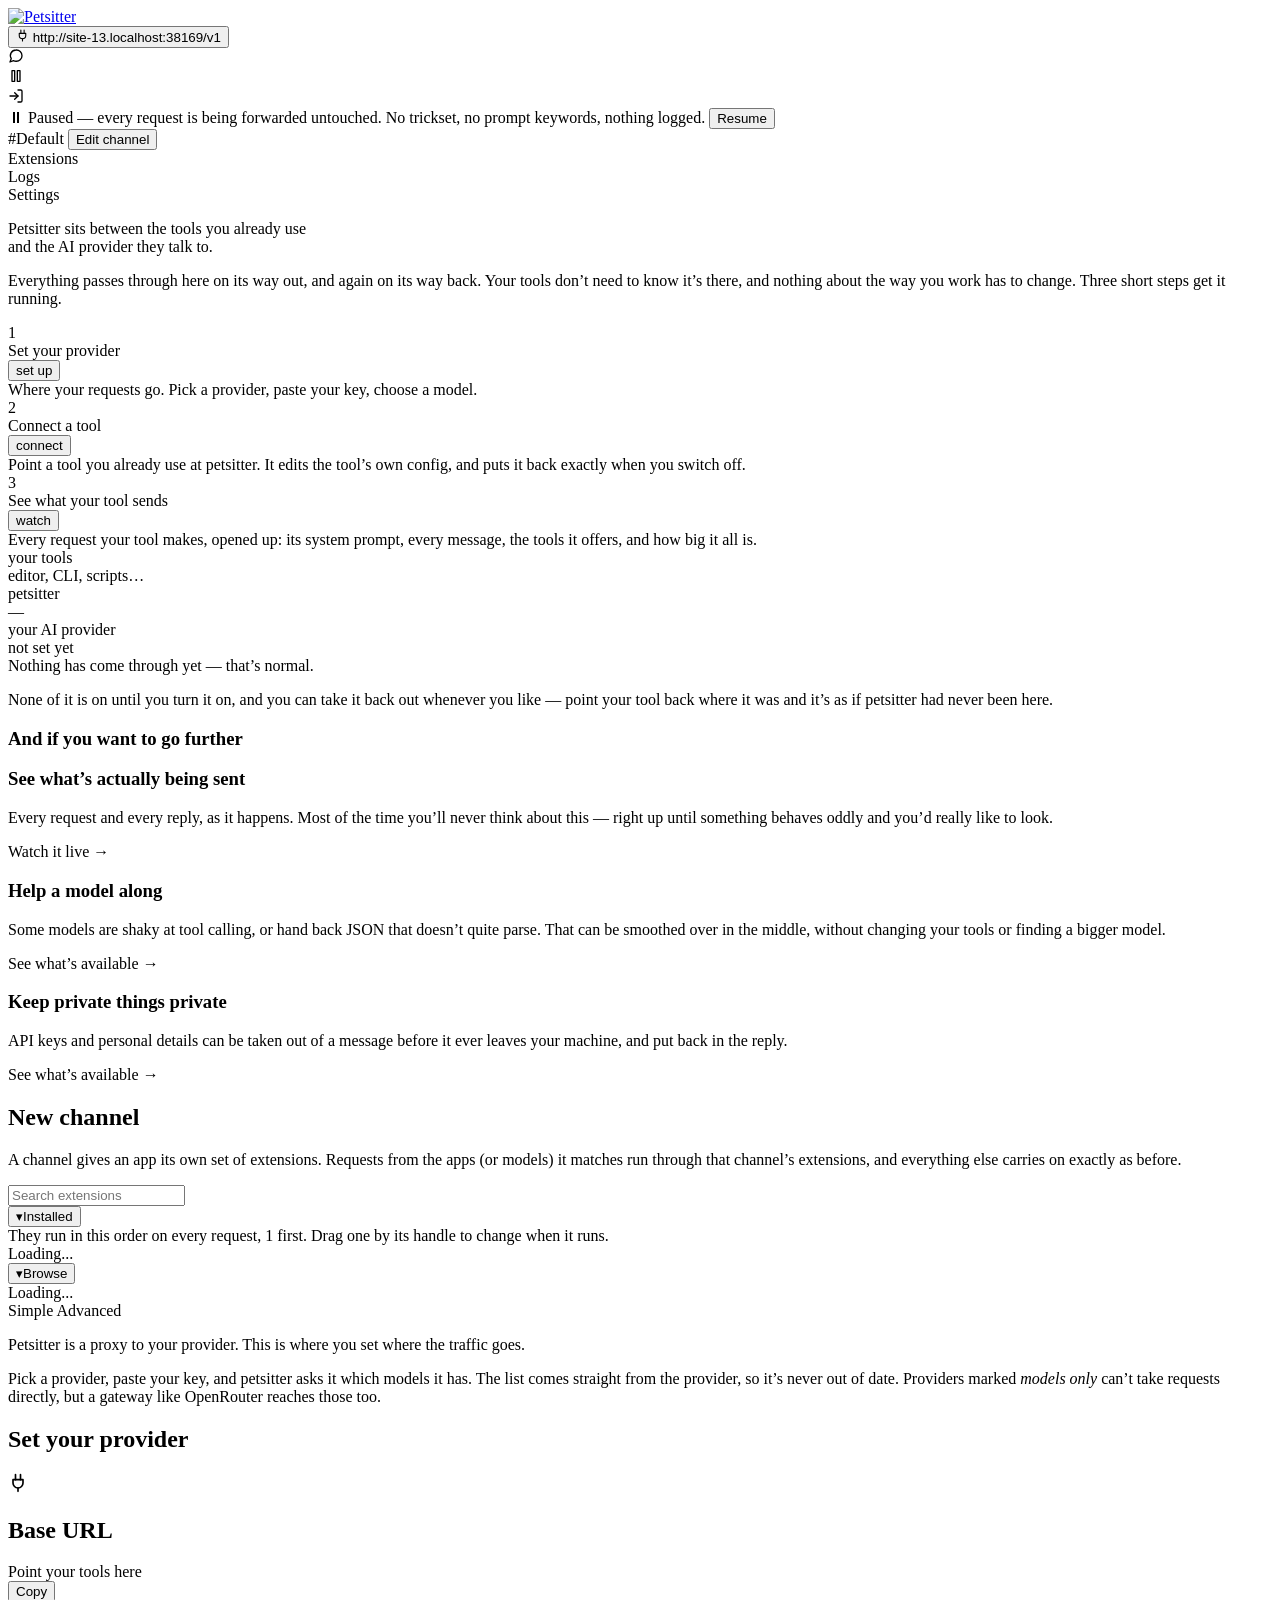
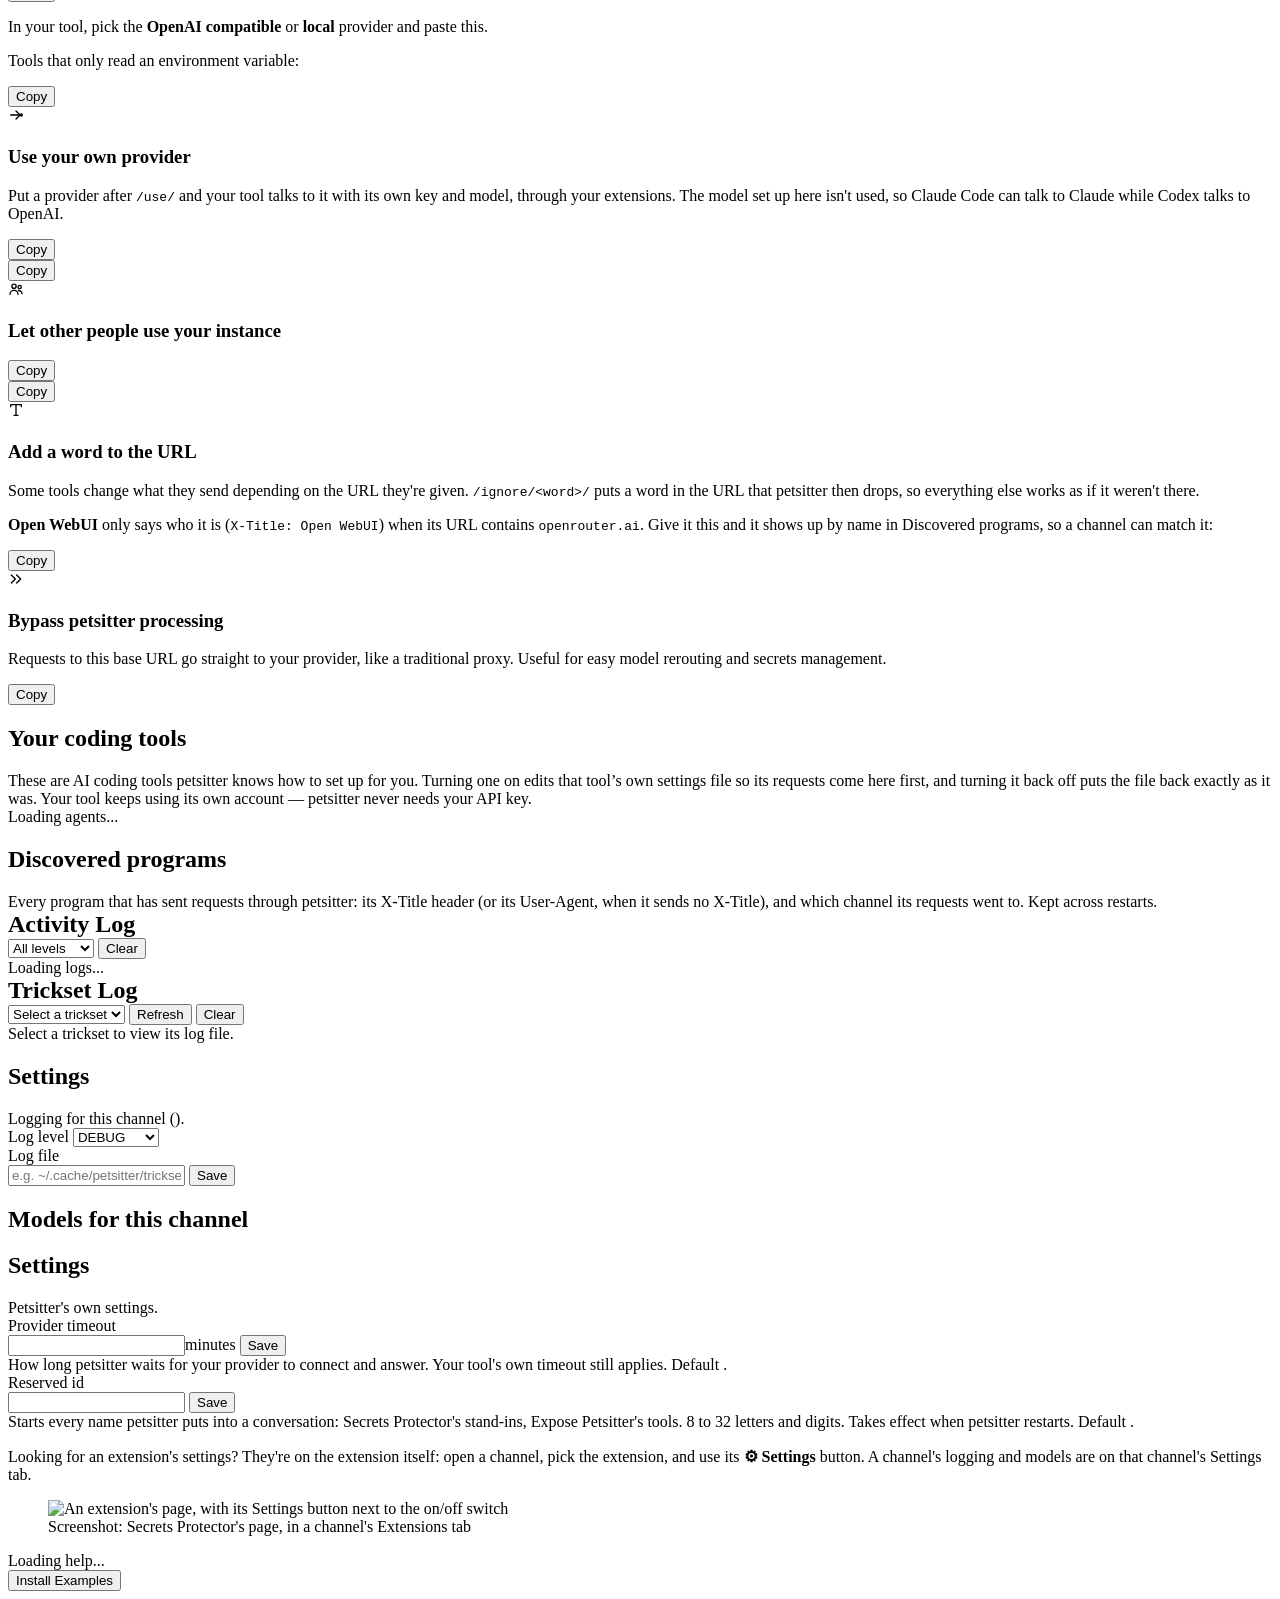
==== commit 4dbf7b4f: "attempting to make things relative" ====
--- a/src/petsitter/gui/index.html
+++ b/src/petsitter/gui/index.html
@@ -4,19 +4,19 @@
 <meta charset="UTF-8">
 <meta name="viewport" content="width=device-width, initial-scale=1.0">
 <title>PetSitter Dashboard</title>
-<link rel="icon" type="image/png" href="/static/favicon.png">
-<link rel="stylesheet" href="/static/styles.css">
-<link rel="stylesheet" href="/static/vendor/github-dark.min.css">
-<script src="/static/stream.js"></script>
-<script src="/static/vendor/marked.min.js"></script>
-<script src="/static/vendor/highlight.min.js"></script>
-<script src="/static/vendor/mermaid.min.js"></script>
+<link rel="icon" type="image/png" href="static/favicon.png">
+<link rel="stylesheet" href="static/styles.css">
+<link rel="stylesheet" href="static/vendor/github-dark.min.css">
+<script src="static/stream.js"></script>
+<script src="static/vendor/marked.min.js"></script>
+<script src="static/vendor/highlight.min.js"></script>
+<script src="static/vendor/mermaid.min.js"></script>
 </head>
 <body>
 
 <header>
 <div class="brand">
-<a href="https://github.com/day50-dev/Petsitter" target="_blank" rel="noopener"><img src="/static/petsitter-logo-dark.svg" alt="Petsitter" id="brand-logo" title="Petsitter"></a>
+<a href="https://github.com/day50-dev/Petsitter" target="_blank" rel="noopener"><img src="static/petsitter-logo-dark.svg" alt="Petsitter" id="brand-logo" title="Petsitter"></a>
 </div>
 <div class="info">
 <button class="base-chip" id="base-chip" onclick="copyBaseUrl(this)" title="Base URL: click to copy">
@@ -433,7 +433,7 @@
 <p>Looking for an extension's settings? They're on the extension itself: open a channel, pick the extension, and use its <b>⚙ Settings</b> button. A channel's logging and models are on that channel's Settings tab.</p>
 <figure class="ps-shot">
 <div class="ps-shot-frame" aria-hidden="true"><span></span><span></span><span></span></div>
-<img src="/static/help/settings-extension.png" alt="An extension's page, with its Settings button next to the on/off switch" width="664" height="200" draggable="false">
+<img src="static/help/settings-extension.png" alt="An extension's page, with its Settings button next to the on/off switch" width="664" height="200" draggable="false">
 <figcaption>Screenshot: Secrets Protector's page, in a channel's Extensions tab</figcaption>
 </figure>
 </div>
@@ -1463,7 +1463,7 @@
     // Pop out: the Live page on its own in a browser tab. It only uses
     // relative URLs, so the same address works standalone.
     + (_extView === 'live'
-        ? `<a class="ext-popout" href="/api/tricks/ui/${encodeURIComponent(inst.id || '')}/" target="_blank" rel="noopener" title="Open ${escapeHtml(nm)}'s live view in its own tab" aria-label="Open in its own tab">`
+        ? `<a class="ext-popout" href="api/tricks/ui/${encodeURIComponent(inst.id || '')}/" target="_blank" rel="noopener" title="Open ${escapeHtml(nm)}'s live view in its own tab" aria-label="Open in its own tab">`
           + `<svg width="16" height="16" viewBox="0 0 24 24" fill="none" stroke="currentColor" stroke-width="2" stroke-linecap="round" stroke-linejoin="round" aria-hidden="true"><path d="M18 13v6a2 2 0 0 1-2 2H5a2 2 0 0 1-2-2V8a2 2 0 0 1 2-2h6"/><polyline points="15 3 21 3 21 9"/><line x1="10" y1="14" x2="21" y2="3"/></svg>`
           + `<span>Pop out</span></a>`
         : '')
@@ -1471,7 +1471,7 @@
 
   let body;
   if (_extView === 'live') {
-    body = `<iframe class="ext-live" src="/api/tricks/ui/${encodeURIComponent(inst.id || '')}/" title="${escapeHtml(nm)}: live"></iframe>`;
+    body = `<iframe class="ext-live" src="api/tricks/ui/${encodeURIComponent(inst.id || '')}/" title="${escapeHtml(nm)}: live"></iframe>`;
   } else if (_extView === 'source') {
     body = `<div class="ext-note">Read before you run. An extension runs inside petsitter with your API keys, the same way a pip package runs inside your Python.</div><pre class="browse-source"><code id="ext-source" class="language-python">Loading&hellip;</code></pre>`;
   } else {
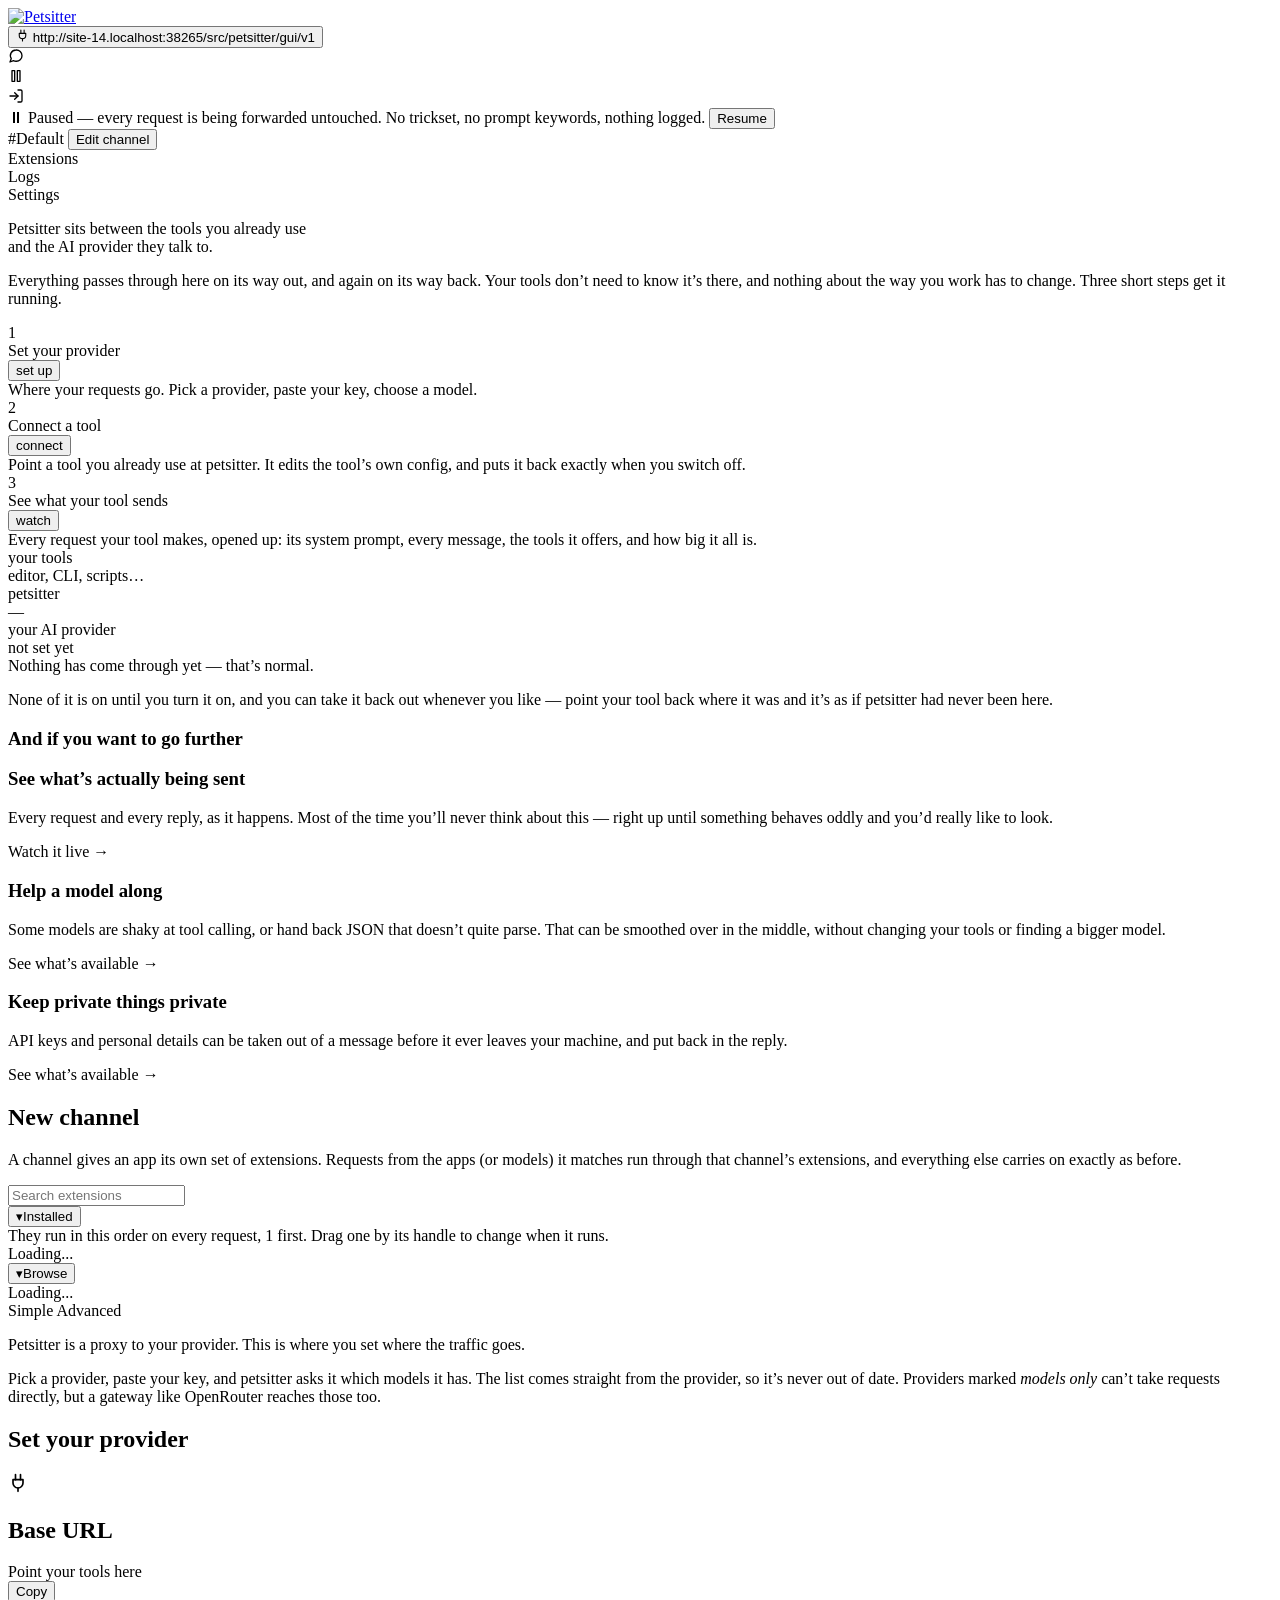
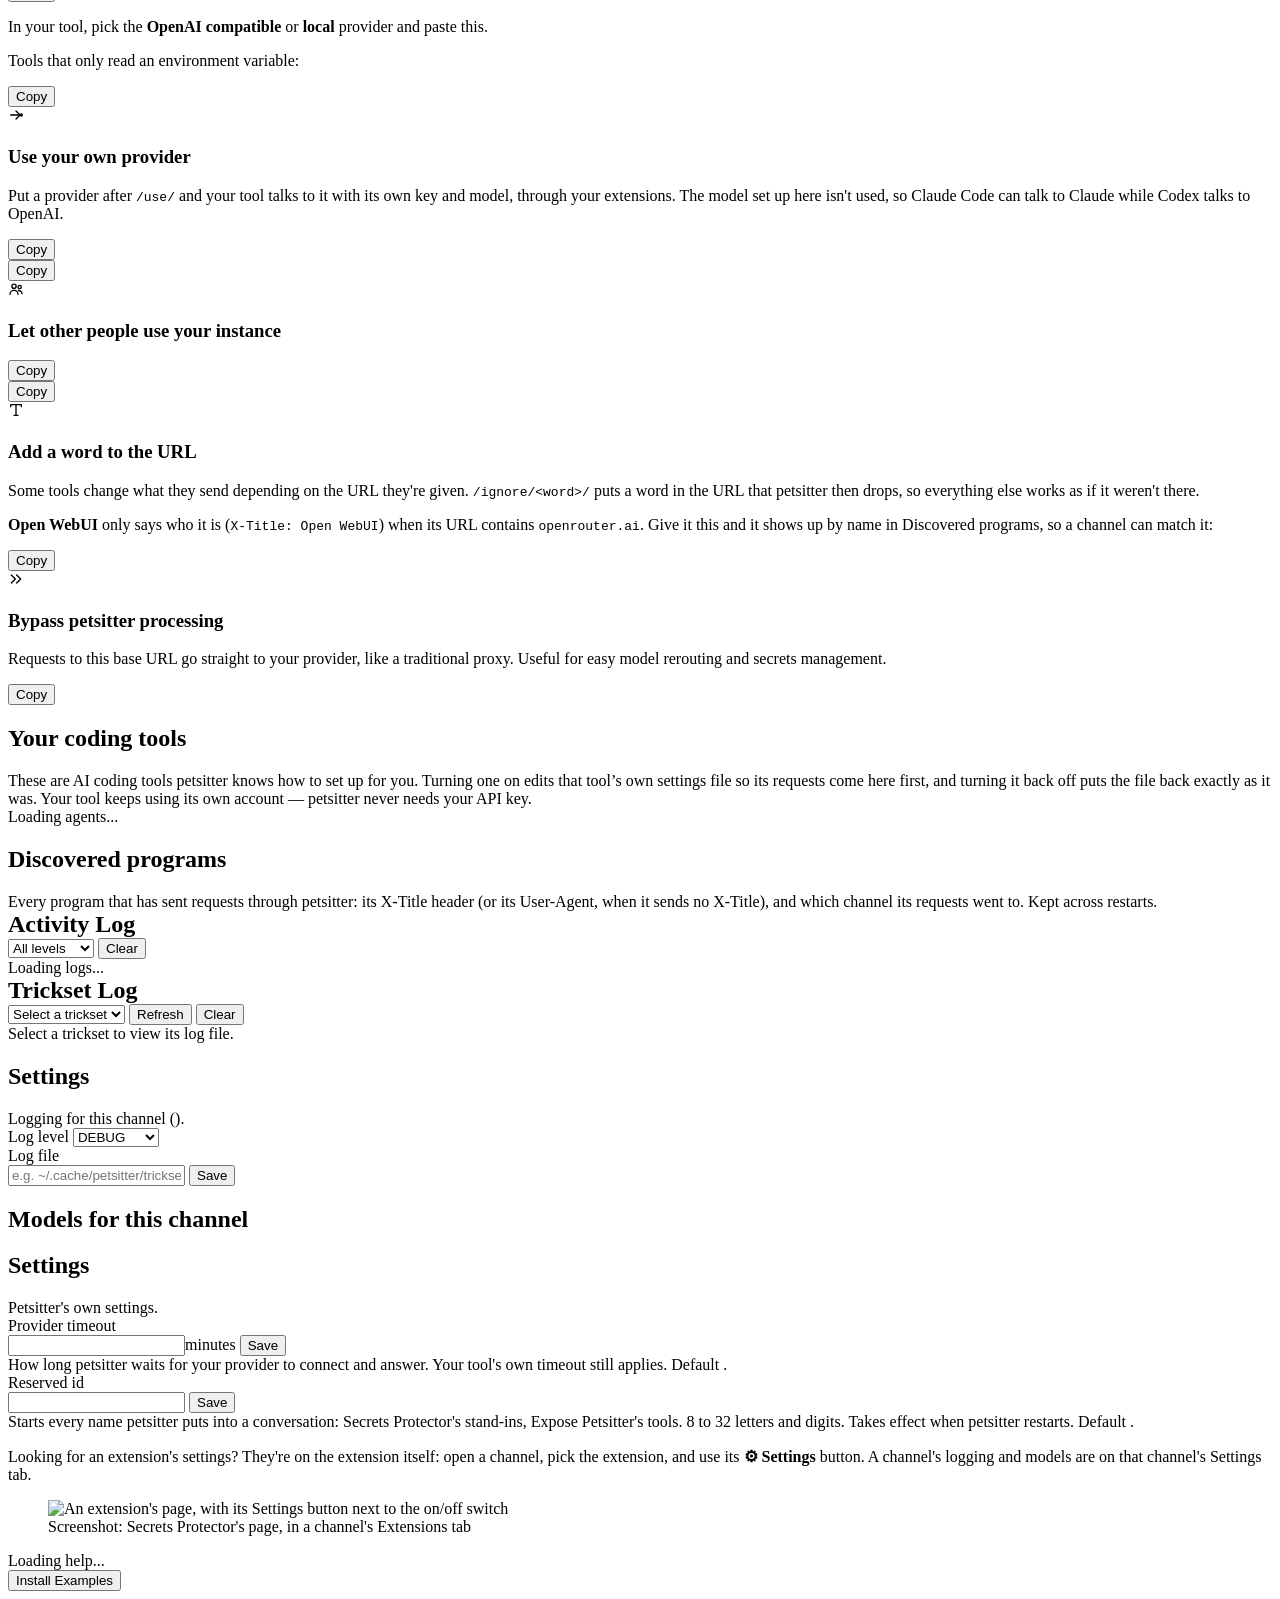
==== commit a64a9c66: "relative pathing petsitter" ====
--- a/src/petsitter/gui/index.html
+++ b/src/petsitter/gui/index.html
@@ -562,12 +562,12 @@
   try {
     // docs/help.md. Its links to the other docs are relative to docs/: send
     // those to GitHub. Its screenshots ship in the package, under /static.
-    const md = await (await fetch('/api/help')).text();
+    const md = await (await fetch('api/help')).text();
     const html = marked.parse(md);   // hard-wrapped: a single newline isn't a break
     const box = document.getElementById('help-content');
     box.innerHTML = html;
     box.querySelectorAll('img[src]').forEach(img => {
-      img.src = img.getAttribute('src').replace(/^(\.\.\/)?src\/petsitter\/gui\//, '/static/');
+      img.src = img.getAttribute('src').replace(/^(\.\.\/)?src\/petsitter\/gui\//, 'static/');
       img.loading = 'lazy';
     });
     renderHelpStatus();
@@ -637,7 +637,7 @@
 
 async function refreshIntro() {
   try {
-    const d = await fetchJSON('/api/info');
+    const d = await fetchJSON('api/info');
     const listen = document.getElementById('intro-listen');
     const model = document.getElementById('intro-model');
     if (listen) listen.textContent = d.listen_on || '--';
@@ -768,9 +768,9 @@
   const path = 'tricks/context_monitor.py';
   try {
     if (selectedTrickset !== '_default') await switchTrickset('_default');
-    const all = await fetchJSON('/api/tricks');
+    const all = await fetchJSON('api/tricks');
     if (!all.some(t => t.trickset === '_default' && t.path === path)) {
-      await fetchJSON('/api/tricks/load', {method: 'POST', headers: {'Content-Type': 'application/json'},
+      await fetchJSON('api/tricks/load', {method: 'POST', headers: {'Content-Type': 'application/json'},
                                            body: JSON.stringify({path, trickset: '_default'})});
     }
     // Selection first: switchTab writes the hash, and the hash listener would
@@ -794,7 +794,7 @@
     const btn = on
       ? `<button class="btn btn-sm btn-secondary" onclick="switchTab('agents')">&#10003; connected</button>`
       : `<button class="btn btn-sm btn-secondary" onclick="obConnectTool('${escapeHtml(a.id)}')">connect</button>`;
-    const icon = /^(https?:|\/)/.test(a.icon)
+    const icon = a.icon && /^(https?:|\/|static\/)/.test(a.icon)
       ? `<span class="ob-tool-icon"><img src="${escapeHtml(a.icon)}" alt="" onerror="defaultImage(this)"></span>` : '';
     return `<div class="ob-tool${on ? ' on' : ''}">${icon}<span class="ob-tool-name">${escapeHtml(a.name)}</span>${btn}</div>`;
   }).join('') : `<div class="ob-tool-none">No coding tools found on this machine. Point any tool at the address on <a href="#connecting/_default">Connecting</a>.</div>`;
@@ -882,7 +882,7 @@
 
 async function forgetProgram(key) {
   try {
-    await fetchJSON('/api/discovered/forget', {method: 'POST', headers: {'Content-Type': 'application/json'},
+    await fetchJSON('api/discovered/forget', {method: 'POST', headers: {'Content-Type': 'application/json'},
                                                 body: JSON.stringify({key})});
     await fetchTraffic();
   } catch(e) { showToast(e.message, true); }
@@ -890,7 +890,7 @@
 
 // ---- base URL ----
 // The address the browser used is the one other tools on the same network use.
-function baseUrl() { return location.origin + '/v1'; }
+function baseUrl() { return new URL('v1', location.href).href; }
 
 function copyBaseUrl(btn) {
   const span = document.getElementById('base-chip-url');
@@ -905,10 +905,10 @@
   const base = baseUrl();
   document.getElementById('base-url').textContent = base;
   document.getElementById('base-url-env').textContent = `OPENAI_BASE_URL=${base} your-program`;
-  document.getElementById('bypass-url').textContent = location.origin + '/bypass/v1';
-  document.getElementById('use-claude').textContent = `ANTHROPIC_BASE_URL=${location.origin}/use/anthropic.com claude`;
-  document.getElementById('use-codex').textContent = `OPENAI_BASE_URL=${location.origin}/use/openai.com/v1 codex`;
-  document.getElementById('ignore-openwebui').textContent = `${location.origin}/ignore/openrouter.ai/v1`;
+  document.getElementById('bypass-url').textContent = new URL('bypass/v1', location.href).href;
+  document.getElementById('use-claude').textContent = `ANTHROPIC_BASE_URL=${new URL('use/anthropic.com', location.href).href} claude`;
+  document.getElementById('use-codex').textContent = `OPENAI_BASE_URL=${new URL('use/openai.com/v1', location.href).href} codex`;
+  document.getElementById('ignore-openwebui').textContent = `${new URL('ignore/openrouter.ai/v1', location.href).href}`;
   paintShare();
 }
 
@@ -989,13 +989,13 @@
   _upstream = null;
   paintUpstream();
   if (typeof renderChannelRail === 'function') renderChannelRail();
-  try { await fetchJSON('/api/upstream/clear', {method: 'POST'}); } catch(e) { showToast(e.message, true); }
+  try { await fetchJSON('api/upstream/clear', {method: 'POST'}); } catch(e) { showToast(e.message, true); }
 }
 
 let _info = null;
 async function fetchInfo() {
     try {
-      const d = await fetchJSON('/api/info');
+      const d = await fetchJSON('api/info');
       _info = d;
       if (currentTab === 'connecting') paintShare();
       _upstream = d.upstream || null;
@@ -1032,7 +1032,7 @@
   const btn = document.getElementById('pause-btn');
   const nowPaused = !(btn && btn.classList.contains('active'));
   try {
-    const d = await fetchJSON('/api/pause', {
+    const d = await fetchJSON('api/pause', {
       method: 'POST', headers: {'Content-Type':'application/json'},
       body: JSON.stringify({paused: nowPaused})
     });
@@ -1109,7 +1109,7 @@
 async function fetchTricks() {
   const el = document.getElementById('loaded-tricks');
   try {
-    const all = await fetchJSON('/api/tricks');
+    const all = await fetchJSON('api/tricks');
     const hadProblems = _channelProblems();
     _allTricks = all;
     _installed = all.filter(t => t.trickset === selectedTrickset);
@@ -1186,7 +1186,7 @@
 async function setTrickEnabled(id, name, enabled) {
   try {
     if (!id) { showToast('Cannot toggle: missing extension ID', true); return; }
-    const d = await fetchJSON('/api/tricksets/' + encodeURIComponent(selectedTrickset), { method:'PUT', headers:{'Content-Type':'application/json'}, body:JSON.stringify({tricks: [{id, enabled}]}) });
+    const d = await fetchJSON('api/tricksets/' + encodeURIComponent(selectedTrickset), { method:'PUT', headers:{'Content-Type':'application/json'}, body:JSON.stringify({tricks: [{id, enabled}]}) });
     if (d.success) showToast(name + ': ' + (enabled ? 'on' : 'off'));
     fetchTricks();
   } catch(e) { showToast(e.message, true); }
@@ -1194,7 +1194,7 @@
 
 async function reorderTrick(name, newIndex) {
   try {
-    await fetchJSON('/api/tricks/reorder', { method:'POST', headers:{'Content-Type':'application/json'}, body:JSON.stringify({name, new_index: newIndex, trickset: selectedTrickset}) });
+    await fetchJSON('api/tricks/reorder', { method:'POST', headers:{'Content-Type':'application/json'}, body:JSON.stringify({name, new_index: newIndex, trickset: selectedTrickset}) });
     fetchTricks();
   } catch(e) { showToast(e.message, true); }
 }
@@ -1204,7 +1204,7 @@
   if (val === null) return;
   const keyword = val.trim() || null;
   try {
-    await fetchJSON('/api/tricksets/' + encodeURIComponent(selectedTrickset), {
+    await fetchJSON('api/tricksets/' + encodeURIComponent(selectedTrickset), {
       method: 'PUT',
       headers: {'Content-Type': 'application/json'},
       body: JSON.stringify({ tricks: [{ id, keyword }] })
@@ -1226,11 +1226,11 @@
 async function fetchAvailable() {
   // Two sources, one catalog: bundled .py files and the community index.
   // Where an extension came from changes its page, not where you look for it.
-  const localP = fetchJSON('/api/tricks/available').catch(() => null);
+  const localP = fetchJSON('api/tricks/available').catch(() => null);
   const params = new URLSearchParams();
   if (trickSearch) params.set('q', trickSearch);
   if (browseAll) params.set('all', '1');
-  const remoteP = fetchJSON('/api/registry?' + params.toString()).catch(e => ({error: e.message, tricks: []}));
+  const remoteP = fetchJSON('api/registry?' + params.toString()).catch(e => ({error: e.message, tricks: []}));
   const [local, remote] = await Promise.all([localP, remoteP]);
 
   if (local === null && (!remote || !remote.tricks.length)) {
@@ -1498,7 +1498,7 @@
 function setExtView(v) { _extView = v; renderExtDetail(); }
 // Clicking Live while it's already showing pops it out, like the Pop out link.
 function liveTabClick(id) {
-  if (_extView === 'live' && id) window.open('/api/tricks/ui/' + encodeURIComponent(id) + '/', '_blank', 'noopener');
+  if (_extView === 'live' && id) window.open('api/tricks/ui/' + encodeURIComponent(id) + '/', '_blank', 'noopener');
   else setExtView('live');
 }
 
@@ -1554,7 +1554,7 @@
 async function _loadCommunityReadme(e) {
   const k = e.name + '@' + e.version;
   try {
-    const d = await fetchJSON('/api/registry/readme?name=' + encodeURIComponent(e.name) + '&version=' + encodeURIComponent(e.version));
+    const d = await fetchJSON('api/registry/readme?name=' + encodeURIComponent(e.name) + '&version=' + encodeURIComponent(e.version));
     _readmeCache[k] = d.readme || '';
   } catch(err) { _readmeCache[k] = ''; }
   if (_extSel === e.key) renderExtDetail();
@@ -1562,8 +1562,8 @@
 
 async function _loadExtSource(e) {
   const url = e.source === 'community'
-    ? '/api/registry/source?name=' + encodeURIComponent(e.name) + '&version=' + encodeURIComponent(e.version)
-    : '/api/tricks/source?path=' + encodeURIComponent(e.path);
+    ? 'api/registry/source?name=' + encodeURIComponent(e.name) + '&version=' + encodeURIComponent(e.version)
+    : 'api/tricks/source?path=' + encodeURIComponent(e.path);
   const key = e.key;
   let text;
   try {
@@ -1596,7 +1596,7 @@
 
 async function loadTrick(path) {
   try {
-    const d = await fetchJSON('/api/tricks/load', { method:'POST', headers:{'Content-Type':'application/json'}, body:JSON.stringify({path, trickset: selectedTrickset}) });
+    const d = await fetchJSON('api/tricks/load', { method:'POST', headers:{'Content-Type':'application/json'}, body:JSON.stringify({path, trickset: selectedTrickset}) });
     _extSel = extKey(path);
     const e = _catalog.find(x => x.key === _extSel);
     _extView = (e && e.has_ui) ? 'live' : 'details';
@@ -1970,7 +1970,7 @@
   const node = pgPush(entry);
 
   try {
-    const d = await fetchJSON('/api/playground', {
+    const d = await fetchJSON('api/playground', {
       method: 'POST', headers: {'Content-Type': 'application/json'},
       body: JSON.stringify({messages: [{role: 'system', content: PG_SYSTEM}, ...messages],
                             trickset: selectedTrickset, tools: pgToolsOn ? PG_TOOLS : undefined})
@@ -2075,7 +2075,7 @@
 
 async function installFromIndex(name, version) {
   try {
-    const d = await fetchJSON('/api/registry/install', {
+    const d = await fetchJSON('api/registry/install', {
       method: 'POST', headers: {'Content-Type':'application/json'},
       body: JSON.stringify({name, version, trickset: selectedTrickset})
     });
@@ -2091,7 +2091,7 @@
 
 async function unloadTrick(id, name) {
   try {
-    await fetchJSON('/api/tricks/unload', { method:'POST', headers:{'Content-Type':'application/json'}, body:JSON.stringify({id, name, trickset: selectedTrickset}) });
+    await fetchJSON('api/tricks/unload', { method:'POST', headers:{'Content-Type':'application/json'}, body:JSON.stringify({id, name, trickset: selectedTrickset}) });
     const t = _installed.find(x => x.id === id);
     showToast('Uninstalled ' + ((t && t.display_name) || name));
     fetchTricks();
@@ -2174,7 +2174,7 @@
 }
 
 async function fetchTraffic() {
-  try { _traffic = await fetchJSON('/api/traffic'); } catch(e) {}
+  try { _traffic = await fetchJSON('api/traffic'); } catch(e) {}
   renderHelpStatus();
   renderRuleBar();
   renderDiscovered();
@@ -2317,8 +2317,8 @@
 async function refreshChannelList() {
   try {
     const [loaded, avail] = await Promise.all([
-      fetchJSON('/api/tricksets'),
-      fetchJSON('/api/tricksets/available'),
+      fetchJSON('api/tricksets'),
+      fetchJSON('api/tricksets/available'),
     ]);
     const sig = l => l.map(ts => ts.name).sort().join('\n');
     const before = sig(Object.values(loadedTricksets)) + '|' + sig(_availTricksets);
@@ -2447,7 +2447,7 @@
   if (ua !== '*') filters['User-Agent'] = ua;
   try {
     if (_ruleEditingNew) {
-      const d = await fetchJSON('/api/tricksets/create', {
+      const d = await fetchJSON('api/tricksets/create', {
         method: 'POST', headers: {'Content-Type': 'application/json'},
         body: JSON.stringify({name, filters}),
       });
@@ -2458,7 +2458,7 @@
       switchTab('tricks');
     } else {
       const orig = selectedTrickset;
-      await fetchJSON('/api/tricksets/' + encodeURIComponent(orig), {
+      await fetchJSON('api/tricksets/' + encodeURIComponent(orig), {
         method: 'PUT', headers: {'Content-Type': 'application/json'},
         body: JSON.stringify(name !== orig ? {filters, name} : {filters}),
       });
@@ -2473,7 +2473,7 @@
 // On/off is saved in the channel's file, so it holds across restarts.
 async function setChannelOn(name, on) {
   try {
-    await fetchJSON('/api/tricksets/' + encodeURIComponent(name), {
+    await fetchJSON('api/tricksets/' + encodeURIComponent(name), {
       method: 'PUT', headers: {'Content-Type': 'application/json'},
       body: JSON.stringify({enabled: on}),
     });
@@ -2487,8 +2487,8 @@
 async function fetchTricksets() {
   try {
     const [loaded, avail] = await Promise.all([
-      fetchJSON('/api/tricksets'),
-      fetchJSON('/api/tricksets/available'),
+      fetchJSON('api/tricksets'),
+      fetchJSON('api/tricksets/available'),
     ]);
     _markNewTricksets(loaded.map(ts => ts.name));
     _setTricksetList(loaded, avail);
@@ -2537,7 +2537,7 @@
   const orig = (loadedTricksets[selectedTrickset] || {}).logfile || '';
   if (val === orig) return;
   try {
-    await fetchJSON('/api/tricksets/' + encodeURIComponent(selectedTrickset), {
+    await fetchJSON('api/tricksets/' + encodeURIComponent(selectedTrickset), {
       method: 'PUT',
       headers: {'Content-Type': 'application/json'},
       body: JSON.stringify({logfile: val}),
@@ -2549,7 +2549,7 @@
 
 async function saveLoglevel(val) {
   try {
-    await fetchJSON('/api/tricksets/' + encodeURIComponent(selectedTrickset), {
+    await fetchJSON('api/tricksets/' + encodeURIComponent(selectedTrickset), {
       method: 'PUT',
       headers: {'Content-Type': 'application/json'},
       body: JSON.stringify({loglevel: val}),
@@ -2562,7 +2562,7 @@
 async function deleteTrickset() {
   if (!confirm('Delete #' + selectedTrickset + ' and its extension list? This cannot be undone.')) return;
   try {
-    await fetchJSON('/api/tricksets/' + encodeURIComponent(selectedTrickset), {
+    await fetchJSON('api/tricksets/' + encodeURIComponent(selectedTrickset), {
       method: 'DELETE',
     });
     showToast('Deleted channel');
@@ -2581,7 +2581,7 @@
   btn.textContent = 'Installing...';
   resultEl.innerHTML = '';
   try {
-    const res = await fetchJSON('/api/tricksets/install-examples', {
+    const res = await fetchJSON('api/tricksets/install-examples', {
       method: 'POST',
       headers: {'Content-Type': 'application/json'},
       body: JSON.stringify({force: false}),
@@ -2593,7 +2593,7 @@
         btn.textContent = 'Install Examples';
         return;
       }
-      const res2 = await fetchJSON('/api/tricksets/install-examples', {
+      const res2 = await fetchJSON('api/tricksets/install-examples', {
         method: 'POST',
         headers: {'Content-Type': 'application/json'},
         body: JSON.stringify({force: true}),
@@ -2854,7 +2854,7 @@
   _provState.busy = true;
   paintProvider();
   try {
-    const d = await fetchJSON('/api/models/discover', {
+    const d = await fetchJSON('api/models/discover', {
       method: 'POST',
       headers: {'Content-Type': 'application/json'},
       body: JSON.stringify({
@@ -2910,7 +2910,7 @@
 // already in use instead of an empty form asking for them again.
 async function restoreProviderSelection() {
   let info = {};
-  try { info = await fetchJSON('/api/info'); } catch (e) { return; }
+  try { info = await fetchJSON('api/info'); } catch (e) { return; }
   if (!info || !info.model_url) return;
   _provState.savedModel = info.model_name || '';
   _provState.savedUrl = info.model_url;
@@ -2967,7 +2967,7 @@
 
 async function fetchProviders() {
   try {
-    const d = await fetchJSON('/api/providers');
+    const d = await fetchJSON('api/providers');
     _providers = d.providers || [];
     _provGroups = d.groups || {};
     mountProviderPanel('prov-panel-models', 'provm');
@@ -2988,9 +2988,9 @@
 async function fetchModels() {
   try {
     const [modelsData, loaded, avail] = await Promise.all([
-      fetchJSON('/api/models'),
-      fetchJSON('/api/tricksets'),
-      fetchJSON('/api/tricksets/available'),
+      fetchJSON('api/models'),
+      fetchJSON('api/tricksets'),
+      fetchJSON('api/tricksets/available'),
     ]);
     _cachedConfiguredModels = modelsData.configured_models || {};
     _tsModels = {};
@@ -3077,7 +3077,7 @@
   const kVal = api_key === '' ? '' : api_key;
   try {
     if (scope === '_default') {
-      await fetchJSON('/api/models', { method:'POST', headers:{'Content-Type':'application/json'}, body:JSON.stringify({set_model: {key, model_url, model: model_name, api_key}})});
+      await fetchJSON('api/models', { method:'POST', headers:{'Content-Type':'application/json'}, body:JSON.stringify({set_model: {key, model_url, model: model_name, api_key}})});
       fetchInfo();
       // Both views of the global model (Simple's provider picker and
       // Advanced's role list) re-read what was just saved.
@@ -3089,7 +3089,7 @@
       if (mVal !== '') entry.model = mVal;
       if (kVal !== '') entry.key = kVal;
       const updated = {...ts, [key]: entry};
-      await fetchJSON('/api/tricksets/' + encodeURIComponent(scope), {
+      await fetchJSON('api/tricksets/' + encodeURIComponent(scope), {
         method:'PUT',
         headers:{'Content-Type':'application/json'},
         body:JSON.stringify({models: updated})
@@ -3230,7 +3230,7 @@
     return;
   }
   try {
-    const d = await fetchJSON('/api/tricksets/' + encodeURIComponent(name) + '/log?lines=200');
+    const d = await fetchJSON('api/tricksets/' + encodeURIComponent(name) + '/log?lines=200');
     fileEl.textContent = d.missing ? '(no log file yet) ' + d.logfile : d.logfile;
     fileEl.title = d.logfile;
     viewer.innerHTML = '';
@@ -3281,14 +3281,14 @@
 }
 
 async function loadPetsitterSettings() {
-  try { _paintPetsitterSettings(await fetchJSON('/api/settings')); } catch (e) {}
+  try { _paintPetsitterSettings(await fetchJSON('api/settings')); } catch (e) {}
 }
 
 async function savePetsitterSetting(key, value) {
   const err = document.getElementById('ps-error');
   err.hidden = true;
   try {
-    const r = await fetch('/api/settings', {method: 'PUT', headers: {'Content-Type': 'application/json'},
+    const r = await fetch('api/settings', {method: 'PUT', headers: {'Content-Type': 'application/json'},
                                             body: JSON.stringify({[key]: value})});
     const d = await r.json();
     if (!r.ok) { err.textContent = d.error || 'Not saved'; err.hidden = false; return; }
@@ -3304,8 +3304,8 @@
 let _agentOrder = null;
 async function fetchAgents() {
   try {
-    const agents = await fetchJSON('/api/agents');
-    const registered = await fetchJSON('/api/agents/registered');
+    const agents = await fetchJSON('api/agents');
+    const registered = await fetchJSON('api/agents/registered');
     const regAgents = registered.agents || {};
     const el = document.getElementById('agents-grid');
     const ids = Object.keys(agents);
@@ -3404,7 +3404,7 @@
         ? `<button class="agent-btn btn-configure" onclick="configureAgent('${idEsc}')"`
           + ` title="See and change the tricks applied to this tool">Configure</button>`
         : '';
-      var iconHtml = a.icon && /^(https?:|\/)/.test(a.icon)
+      var iconHtml = a.icon && /^(https?:|\/|static\/)/.test(a.icon)
         ? `<img src="${escapeHtml(a.icon)}" alt="" class="agent-favicon" onerror="defaultImage(this)">`
         : (a.icon || '\u{1F916}');
       const configPaths = a.config_paths || [];
@@ -3474,7 +3474,7 @@
       box.hidden = false;
     }
     try {
-      await fetchJSON('/api/agents/' + encodeURIComponent(id) + '/trickset', { method: 'POST' });
+      await fetchJSON('api/agents/' + encodeURIComponent(id) + '/trickset', { method: 'POST' });
       await fetchTricksets();
     } catch (e) {
       if (box) {
@@ -3507,12 +3507,12 @@
 async function toggleAgent(id, enable) {
   try {
     if (enable) {
-      const r = await fetchJSON('/api/agents/' + encodeURIComponent(id) + '/register', { method:'POST' });
+      const r = await fetchJSON('api/agents/' + encodeURIComponent(id) + '/register', { method:'POST' });
       if (r.success) showToast(`${escapeHtml(id)} routed through petsitter`);
       else if (r.log && r.log.length) showToast((r.log[0].message || 'Registration failed'), true);
       else showToast('Registration failed', true);
     } else {
-      await fetchJSON('/api/agents/' + encodeURIComponent(id) + '/unregister', { method:'POST' });
+      await fetchJSON('api/agents/' + encodeURIComponent(id) + '/unregister', { method:'POST' });
       showToast(`${escapeHtml(id)} configuration restored`);
     }
     fetchAgents();
@@ -3531,7 +3531,7 @@
   const titleEl = document.getElementById('agent-log-title');
   if (titleEl) titleEl.textContent = 'Shutting down...';
   try {
-    const r = await fetchJSON('/api/shutdown', { method:'POST' });
+    const r = await fetchJSON('api/shutdown', { method:'POST' });
     if (logEl && r.log) _appendAgentLog(r.log);
   } catch(e) {
     if (logEl) logEl.innerHTML += `<div class="agent-log-entry lvl-ERROR">Error: ${escapeHtml(e.message)}</div>`;
@@ -3584,7 +3584,7 @@
 
 async function openTrickConfig(id) {
   try {
-    const all = await fetchJSON('/api/tricks');
+    const all = await fetchJSON('api/tricks');
     const t = all.find(x => x.id === id && x.trickset === selectedTrickset) || all.find(x => x.id === id);
     if (!t || !((t.config_fields || []).length || t.prompt_keyword)) { showToast('This extension has no settings', true); return; }
     _configTrick = t;
@@ -3636,7 +3636,7 @@
   try {
     const body = { id: t.id, config };
     if (keyword !== undefined) body.keyword = keyword;
-    const d = await fetchJSON('/api/tricksets/' + encodeURIComponent(t.trickset), {
+    const d = await fetchJSON('api/tricksets/' + encodeURIComponent(t.trickset), {
       method: 'PUT',
       headers: {'Content-Type': 'application/json'},
       body: JSON.stringify({ tricks: [body] })
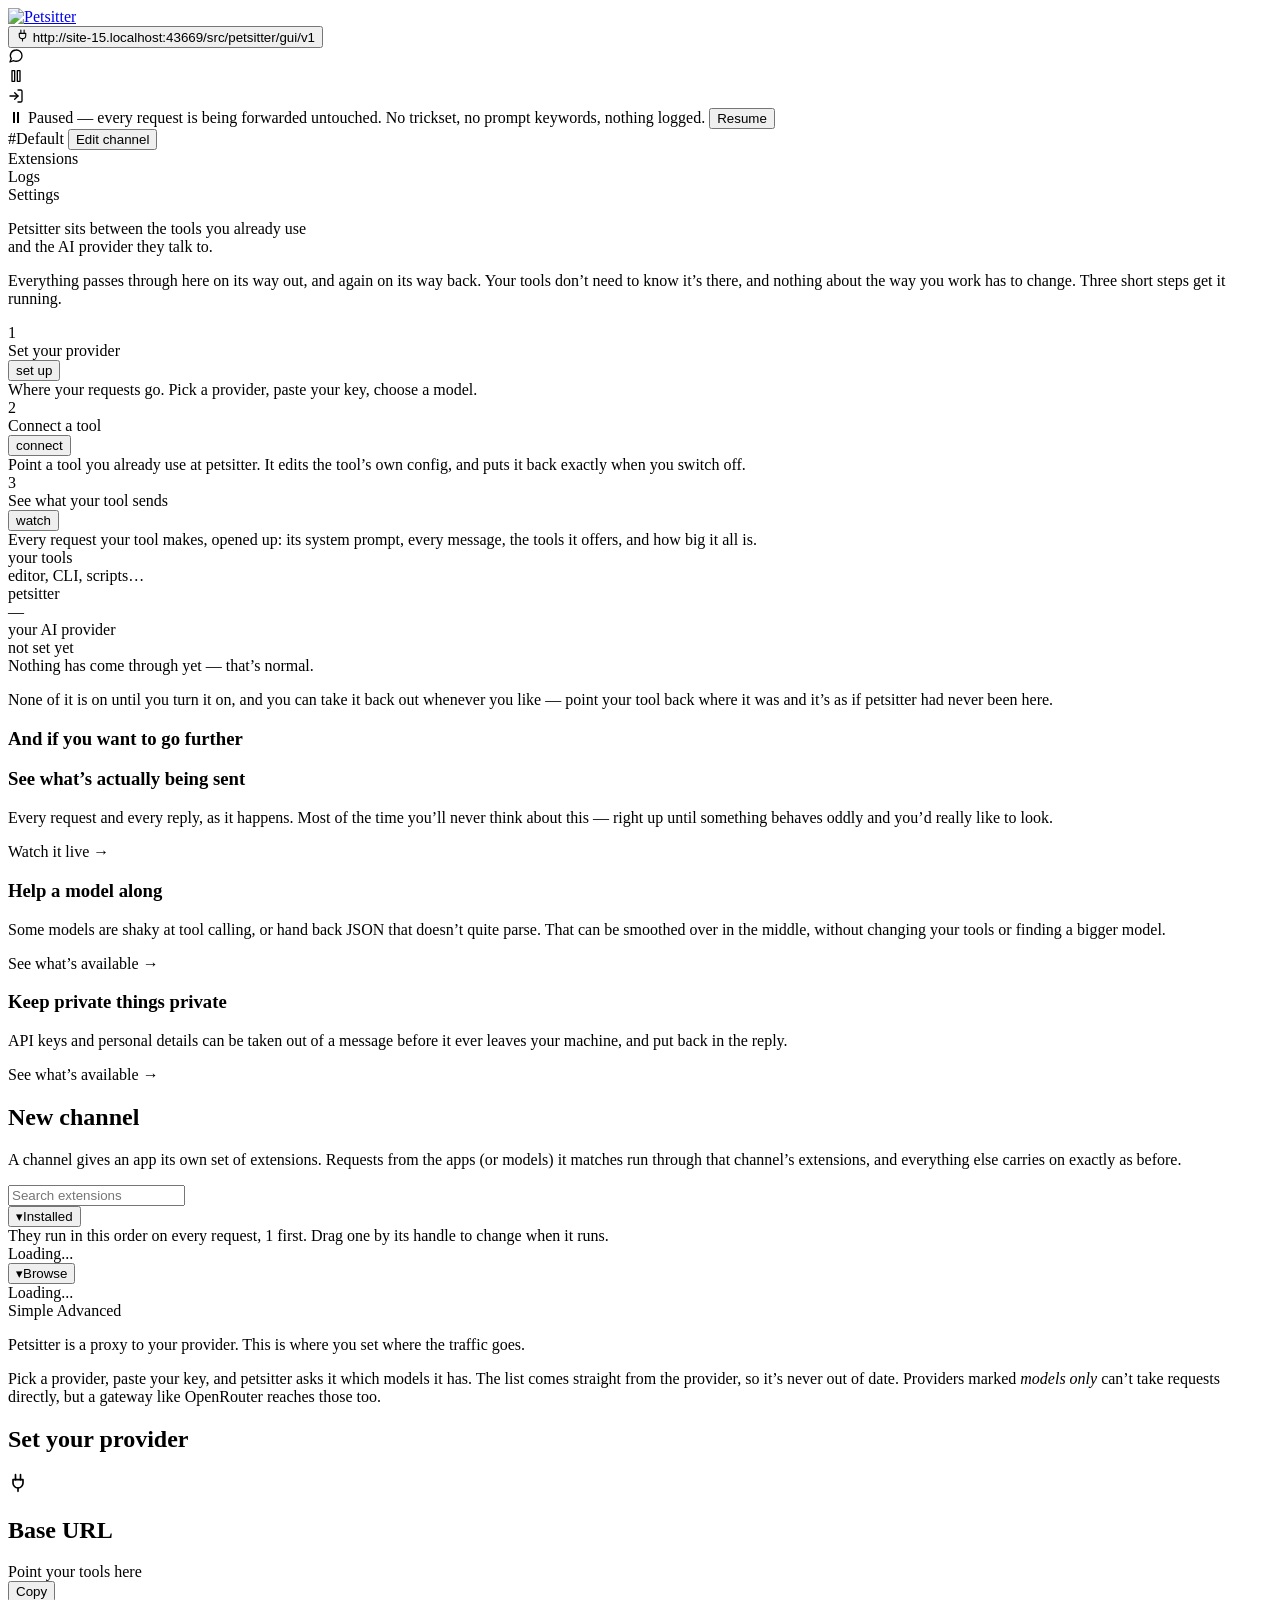
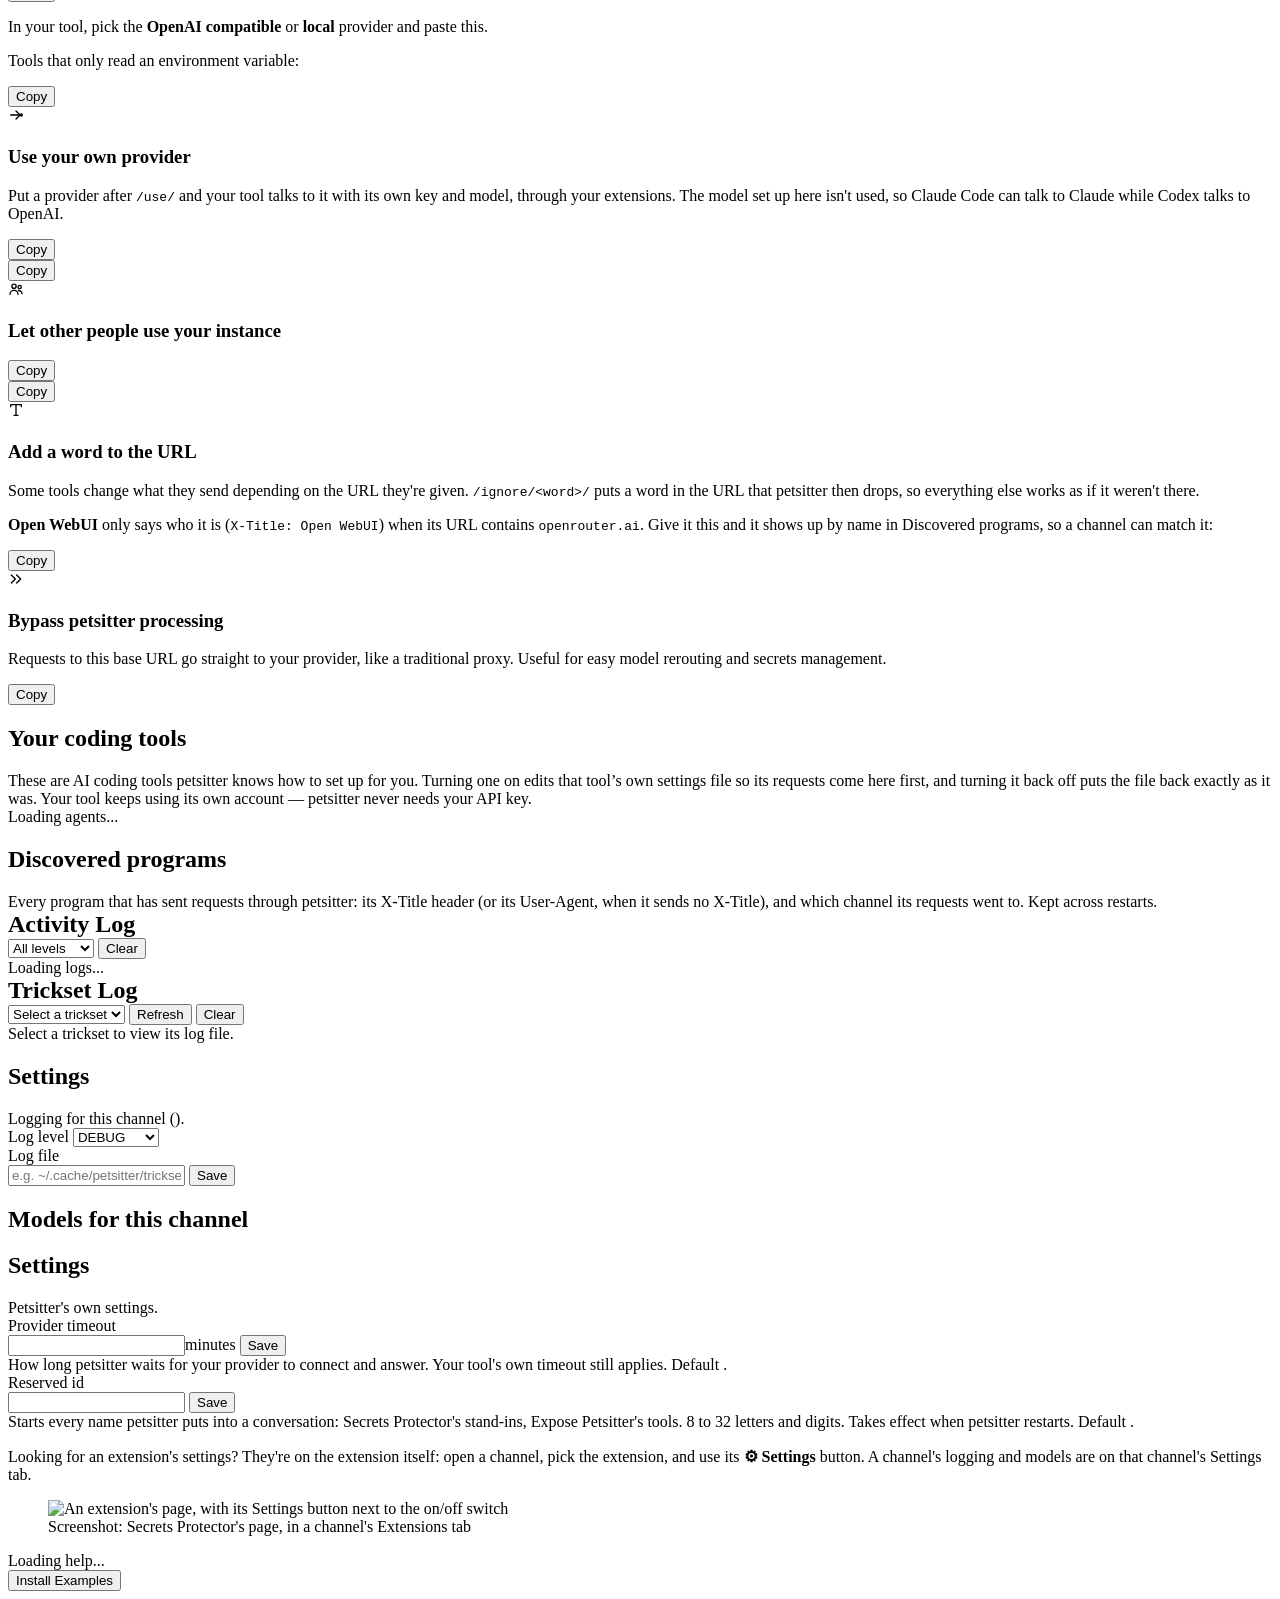
==== commit dd7ea826: "Passthrough forwards the client's model; emptying the field sets it build_upstream_payload: a false " ====
--- a/src/petsitter/gui/index.html
+++ b/src/petsitter/gui/index.html
@@ -3073,11 +3073,13 @@
 }
 
 async function setModelForScope(scope, key, model_url, model_name, api_key) {
-  const mVal = model_name === '' ? '' : model_name;
-  const kVal = api_key === '' ? '' : api_key;
+  // An emptied field means passthrough (false), the same as the "pass" button:
+  // the client's model name / key are forwarded, not replaced.
+  const mVal = model_name === '' ? false : model_name;
+  const kVal = api_key === '' ? false : api_key;
   try {
     if (scope === '_default') {
-      await fetchJSON('api/models', { method:'POST', headers:{'Content-Type':'application/json'}, body:JSON.stringify({set_model: {key, model_url, model: model_name, api_key}})});
+      await fetchJSON('api/models', { method:'POST', headers:{'Content-Type':'application/json'}, body:JSON.stringify({set_model: {key, model_url, model: mVal, api_key: kVal}})});
       fetchInfo();
       // Both views of the global model (Simple's provider picker and
       // Advanced's role list) re-read what was just saved.
@@ -3085,9 +3087,7 @@
       if (key === 'default') restoreProviderSelection();
     } else {
       const ts = _tsModels[scope] || {};
-      const entry = {url: model_url};
-      if (mVal !== '') entry.model = mVal;
-      if (kVal !== '') entry.key = kVal;
+      const entry = {url: model_url, model: mVal, key: kVal};
       const updated = {...ts, [key]: entry};
       await fetchJSON('api/tricksets/' + encodeURIComponent(scope), {
         method:'PUT',
